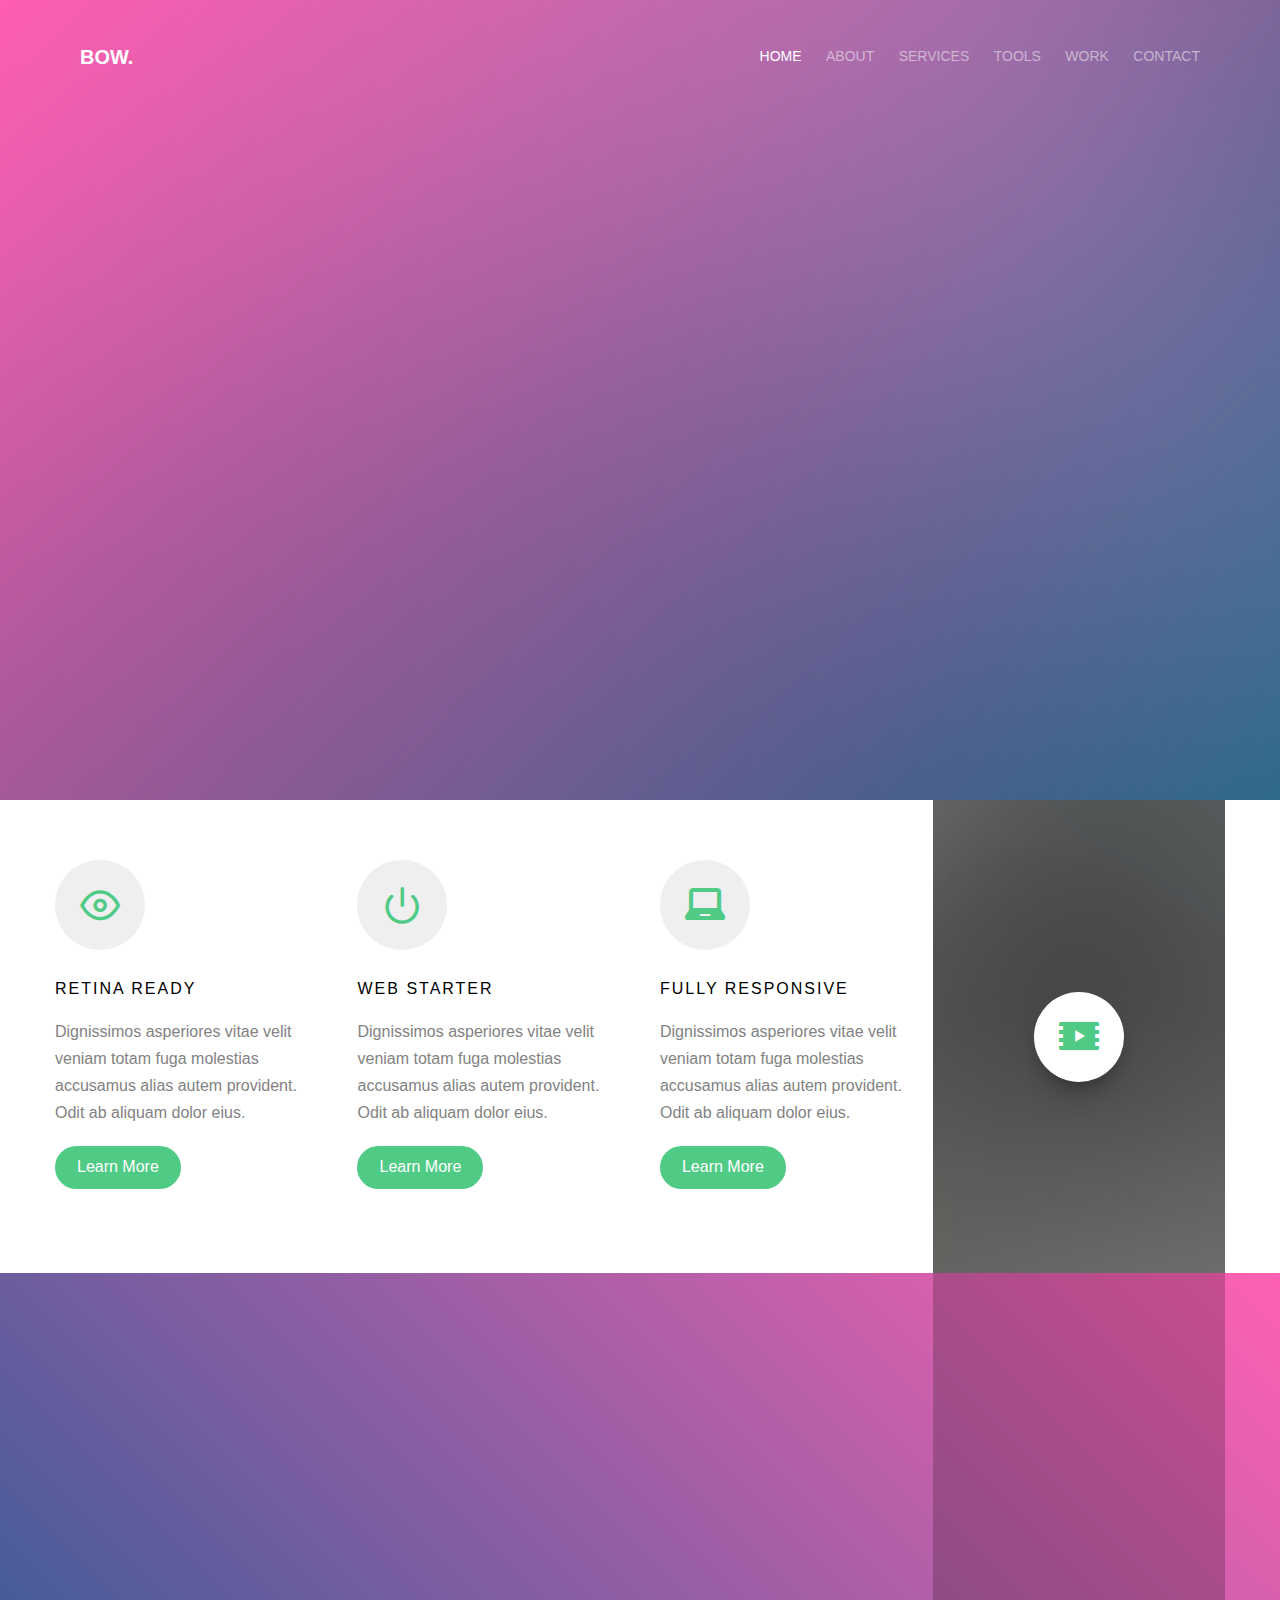
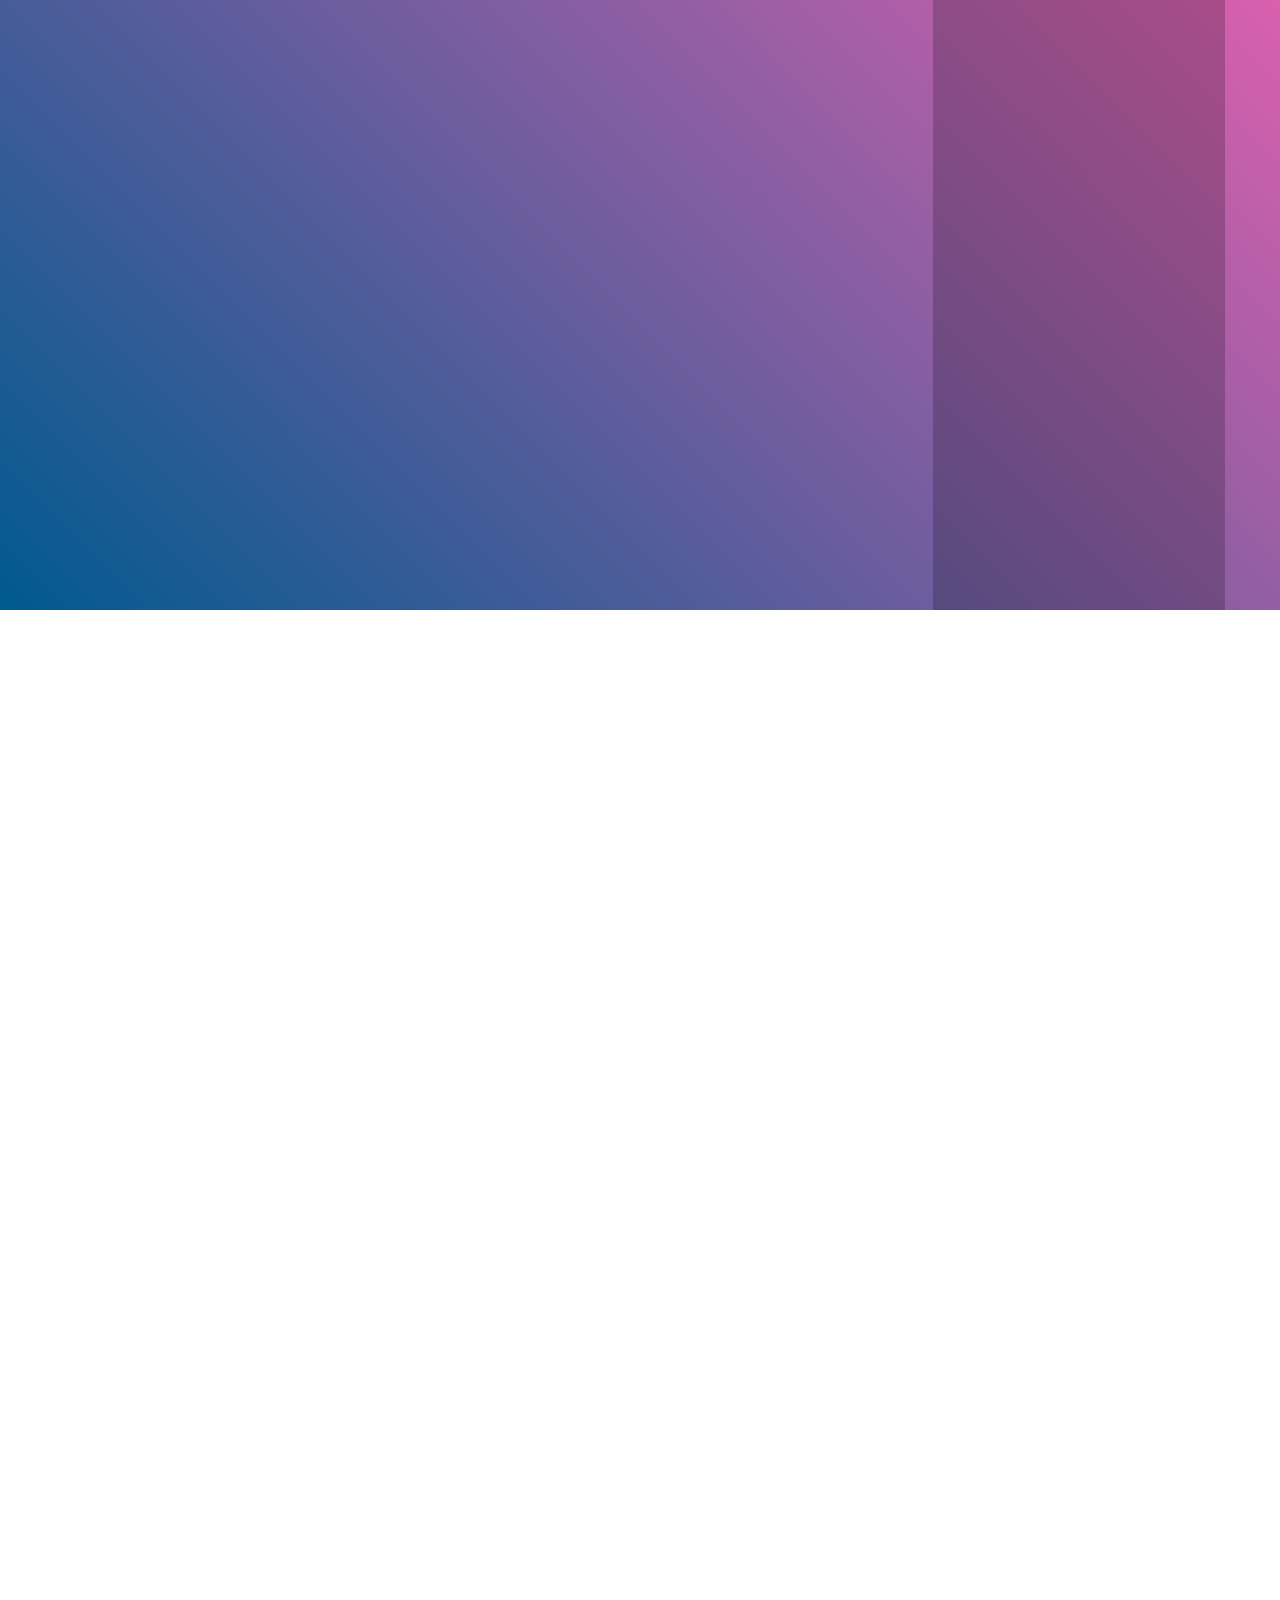
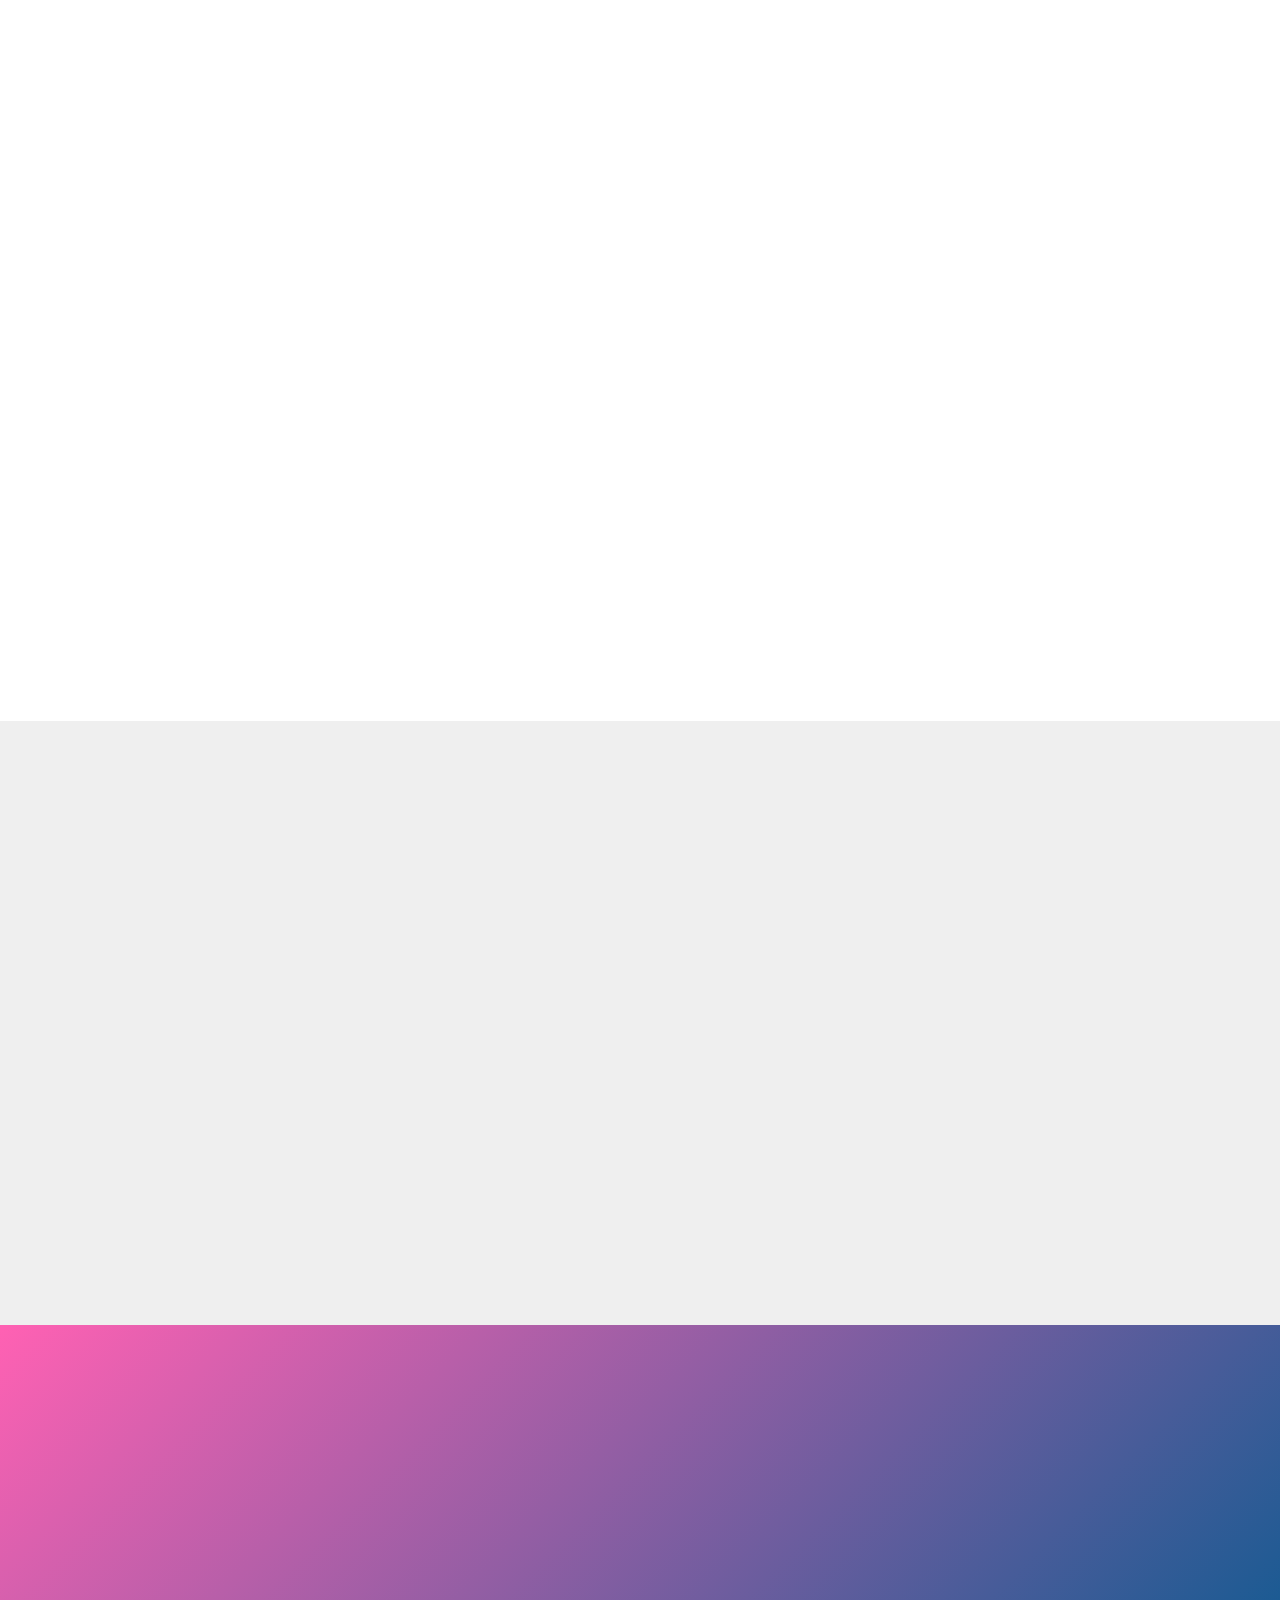
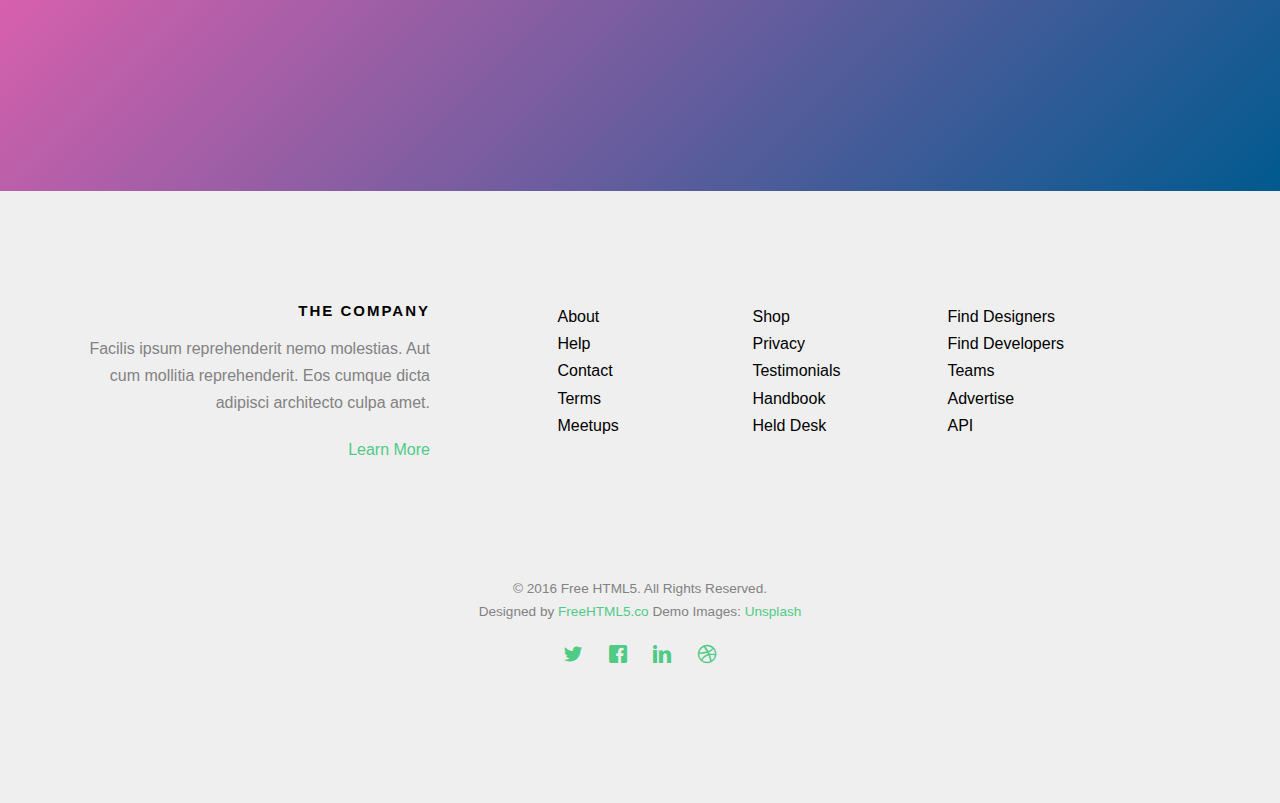
==== index.html @ a9058832 "added files" ====
<!DOCTYPE HTML>
<html>
	<head>
	<meta charset="utf-8">
	<meta http-equiv="X-UA-Compatible" content="IE=edge">
	<title>Bow &mdash; Free Website Template, Free HTML5 Template by FreeHTML5.co</title>
	<meta name="viewport" content="width=device-width, initial-scale=1">
	<meta name="description" content="Free HTML5 Website Template by FreeHTML5.co" />
	<meta name="keywords" content="free website templates, free html5, free template, free bootstrap, free website template, html5, css3, mobile first, responsive" />
	<meta name="author" content="FreeHTML5.co" />

	
  <!-- 
	//////////////////////////////////////////////////////

	FREE HTML5 TEMPLATE 
	DESIGNED & DEVELOPED by FreeHTML5.co
		
	Website: 		http://freehtml5.co/
	Email: 			info@freehtml5.co
	Twitter: 		http://twitter.com/fh5co
	Facebook: 		https://www.facebook.com/fh5co

	//////////////////////////////////////////////////////
	 -->

  	<!-- Facebook and Twitter integration -->
	<meta property="og:title" content=""/>
	<meta property="og:image" content=""/>
	<meta property="og:url" content=""/>
	<meta property="og:site_name" content=""/>
	<meta property="og:description" content=""/>
	<meta name="twitter:title" content="" />
	<meta name="twitter:image" content="" />
	<meta name="twitter:url" content="" />
	<meta name="twitter:card" content="" />

	<!-- <link href='https://fonts.googleapis.com/css?family=Work+Sans:400,300,600,400italic,700' rel='stylesheet' type='text/css'> -->
	
	<!-- Animate.css -->
	<link rel="stylesheet" href="css/animate.css">
	<!-- Icomoon Icon Fonts-->
	<link rel="stylesheet" href="css/icomoon.css">
	<!-- Bootstrap  -->
	<link rel="stylesheet" href="css/bootstrap.css">

	<!-- Magnific Popup -->
	<link rel="stylesheet" href="css/magnific-popup.css">

	<!-- Theme style  -->
	<link rel="stylesheet" href="css/style.css">

	<!-- Modernizr JS -->
	<script src="js/modernizr-2.6.2.min.js"></script>
	<!-- FOR IE9 below -->
	<!--[if lt IE 9]>
	<script src="js/respond.min.js"></script>
	<![endif]-->

	</head>
	<body>
		
	<div class="fh5co-loader"></div>
	
	<div id="page">
	<nav class="fh5co-nav" role="navigation">
		<div class="container">
			<div class="row">
				<div class="col-xs-2">
					<div id="fh5co-logo"><a href="index.html">Bow.</a></div>
				</div>
				<div class="col-xs-10 text-right menu-1">
					<ul>
						<li class="active"><a href="index.html">Home</a></li>
						<li><a href="about.html">About</a></li>
						<li class="has-dropdown">
							<a href="services.html">Services</a>
							<ul class="dropdown">
								<li><a href="#">Web Design</a></li>
								<li><a href="#">eCommerce</a></li>
								<li><a href="#">Branding</a></li>
								<li><a href="#">API</a></li>
							</ul>
						</li>
						<li class="has-dropdown">
							<a href="#">Tools</a>
							<ul class="dropdown">
								<li><a href="#">HTML5</a></li>
								<li><a href="#">CSS3</a></li>
								<li><a href="#">Sass</a></li>
								<li><a href="#">jQuery</a></li>
							</ul>
						</li>
						<li><a href="work.html">Work</a></li>
						<li><a href="contact.html">Contact</a></li>
					</ul>
				</div>
			</div>
			
		</div>
	</nav>

	<header id="fh5co-header" class="fh5co-cover" role="banner" style="background-image:url(images/img_bg_1.jpg);">
		<div class="overlay"></div>
		<div class="container">
			<div class="row">
				<div class="col-md-10 col-md-offset-1 text-center">
					<div class="display-t">
						<div class="display-tc animate-box" data-animate-effect="fadeIn">
							<h1>We are Creative Studio</h1>
							<h2>Free html5 templates Made by <a href="http://freehtml5.co/" target="_blank">freehtml5.co</a></h2>
							<p><a href="#" class="btn btn-default">View Our Work</a></p>
						</div>
					</div>
				</div>
			</div>
		</div>
	</header>
	
	<div class="container">
		<div class="row">
			<div id="fh5co-section">
				<div class="col-nineth">
					<div class="row">
						<div class="col-third">
							<div class="col-md-12">
								<span class="icon">
									<i class="icon-eye"></i>
								</span>
								<div class="desc">
									<h3>Retina Ready</h3>
									<p>Dignissimos asperiores vitae velit veniam totam fuga molestias accusamus alias autem provident. Odit ab aliquam dolor eius.</p>
									<p><a href="#" class="btn btn-primary">Learn More</a></p>
								</div>
							</div>
						</div>
						<div class="col-third">
							<div class="col-md-12">
								<span class="icon">
									<i class="icon-power"></i>
								</span>
								<div class="desc">
									<h3>Web Starter</h3>
									<p>Dignissimos asperiores vitae velit veniam totam fuga molestias accusamus alias autem provident. Odit ab aliquam dolor eius.</p>
									<p><a href="#" class="btn btn-primary">Learn More</a></p>
								</div>
							</div>
						</div>
						<div class="col-third">
							<div class="col-md-12">
								<span class="icon">
									<i class="icon-laptop"></i>
								</span>
								<div class="desc">
									<h3>Fully Responsive</h3>
									<p>Dignissimos asperiores vitae velit veniam totam fuga molestias accusamus alias autem provident. Odit ab aliquam dolor eius.</p>
									<p><a href="#" class="btn btn-primary">Learn More</a></p>
								</div>
							</div>
						</div>
					</div>
				</div>
				<div class="col-forth fh5co-video fh5co-bg" style="background-image: url(images/image_1.jpg)">
					<a href="https://vimeo.com/channels/staffpicks/93951774" class="popup-vimeo"><i class="icon-video2"></i></a>
						<div class="overlay"></div>
				</div>
			</div>
		</div>
	</div>
	
	<div class="fh5co-bg-section">
		<div class="container">
			<div class="row">
				<div id="fh5co-features-2">
					<div class="col-feature-9">
						<div class="row">
							<div class="col-md-12 fh5co-heading animate-box">
								<h2>Core Features</h2>
								<p>Dignissimos asperiores vitae velit veniam totam fuga molestias accusamus alias autem provident. Odit ab aliquam dolor eius.</p>
							</div>
						</div>
						<div class="row">
							<div class="col-md-7 col-sm-7 col-md-pull-2 col-sm-pull-2 animate-box" data-animate-effect="fadeInRight">
								<div class="feature-image">
									<img src="images/work_1.png" alt="work">
								</div>
							</div>
							<div class="col-md-5 col-sm-5">
								<div class="feature-left animate-box" data-animate-effect="fadeInLeft">
									<span class="icon">
										<i class="icon-check"></i>
									</span>
									<div class="feature-copy">
										<h3>Retina Ready</h3>
										<p>Facilis ipsum reprehenderit nemo molestias. Aut cum mollitia reprehenderit.</p>
									</div>
								</div>

								<div class="feature-left animate-box" data-animate-effect="fadeInLeft">
									<span class="icon">
										<i class="icon-check"></i>
									</span>
									<div class="feature-copy">
										<h3>Fully Responsive</h3>
										<p>Facilis ipsum reprehenderit nemo molestias. Aut cum mollitia reprehenderit.</p>
									</div>
								</div>

								<div class="feature-left animate-box" data-animate-effect="fadeInLeft">
									<span class="icon">
										<i class="icon-check"></i>
									</span>
									<div class="feature-copy">
										<h3>Ready To Use</h3>
										<p>Facilis ipsum reprehenderit nemo molestias. Aut cum mollitia reprehenderit.</p>
									</div>
								</div>
							</div>
						</div>
					</div>

					<div class="col-feature-3">
						<div id="fh5co-counter" class="fh5co-bg fh5co-counter">
							<div class="row">
								<div class="display-t">
									<div class="display-tc">
										<div class="col-md-12 animate-box">
											<div class="feature-center">
												<span class="counter js-counter" data-from="0" data-to="2200" data-speed="5000" data-refresh-interval="50">1</span>
												<span class="counter-label">Creativity Fuel</span>

											</div>
										</div>
										<div class="col-md-12 animate-box">
											<div class="feature-center">
												<span class="counter js-counter" data-from="0" data-to="97" data-speed="5000" data-refresh-interval="50">1</span>
												<span class="counter-label">Happy Clients</span>
											</div>
										</div>
										<div class="col-md-12 animate-box">
											<div class="feature-center">
												<span class="counter js-counter" data-from="0" data-to="402" data-speed="5000" data-refresh-interval="50">1</span>
												<span class="counter-label">Projects Done</span>
											</div>
										</div>
										<div class="col-md-12 animate-box">
											<div class="feature-center">
												<span class="counter js-counter" data-from="0" data-to="4523" data-speed="5000" data-refresh-interval="50">1</span>
												<span class="counter-label">Hours Spent</span>

											</div>
										</div>
									</div>
								</div>
							</div>
						</div>
					</div>
				</div>
			</div>
		</div>
	</div>
	
	<div id="fh5co-portfolio">
		<div class="container">
			<div class="row animate-box">
				<div class="col-md-8 col-md-offset-2 text-center fh5co-heading">
					<h2>Finished Project</h2>
					<p>Dignissimos asperiores vitae velit veniam totam fuga molestias accusamus alias autem provident. Odit ab aliquam dolor eius.</p>
				</div>
			</div>
			<div class="row">
				<div class="project">
					<div class="col-md-8 col-md-push-5 animate-box" data-animate-effect="fadeInLeft">
						<img class="img-responsive" src="images/work_1.png" alt="work">
					</div>
					<div class="col-md-4 col-md-pull-8 animate-box" data-animate-effect="fadeInRight">
						<div class="mt">
							<h3>Real Project For Real Solutions</h3>
							<p>Far far away, behind the word mountains, far from the countries Vokalia and Consonantia, there live the blind texts. Separated they live in Bookmarksgrove right at the coast of the Semantics, a large language ocean. </p>
							<ul class="list-nav">
								<li><i class="icon-check"></i>Far far away, behind the word</li>
								<li><i class="icon-check"></i>There live the blind texts</li>
								<li><i class="icon-check"></i>Separated they live in bookmarksgrove</li>
								<li><i class="icon-check"></i>Semantics a large language ocean</li>
								<li><i class="icon-check"></i>A small river named Duden</li>
							</ul>
						</div>
					</div>
				</div>
				<div class="project">
					<div class="col-md-8 col-md-pull-1 animate-box" data-animate-effect="fadeInLeft">
						<img class="img-responsive" src="images/work_1.png" alt="work">
					</div>
					<div class="col-md-4 animate-box" data-animate-effect="fadeInRight">
						<div class="mt">
							<div>
								<h4><i class="icon-user"></i>Real Project For Real Solutions</h4>
								<p>Far far away, behind the word mountains, far from the countries Vokalia and Consonantia, there live the blind texts. </p>
							</div>
							<div>
								<h4><i class="icon-video2"></i>Real Project For Real Solutions</h4>
								<p>Far far away, behind the word mountains, far from the countries Vokalia and Consonantia, there live the blind texts. </p>
							</div>
							<div>
								<h4><i class="icon-shield"></i>Real Project For Real Solutions</h4>
								<p>Far far away, behind the word mountains, far from the countries Vokalia and Consonantia, there live the blind texts. </p>
							</div>
						</div>
					</div>
				</div>	
			</div>
		</div>
	</div>

	<div id="fh5co-testimonial">
		<div class="container">
			<div class="row animate-box">
				<div class="col-md-8 col-md-offset-2 text-center fh5co-heading">
					<h2>Testimonial</h2>
				</div>
			</div>
			<div class="row">
				<div class="col-md-4 animate-box">
					<div class="testimony">
						<blockquote>
							&ldquo;Dignissimos asperiores vitae velit veniam totam fuga molestias accusamus alias autem provident. Odit ab aliquam dolor eius&rdquo;
						</blockquote>
						<p class="author"><cite>John Doe</cite></p>
					</div>
				</div>
				<div class="col-md-4 animate-box">
					<div class="testimony">
						<blockquote>
							&ldquo;Dignissimos asperiores vitae velit veniam totam fuga molestias accusamus alias autem provident. Odit ab aliquam dolor eius&rdquo;
						</blockquote>
						<p class="author"><cite>Rob Smith</cite></p>
					</div>
				</div>
				<div class="col-md-4 animate-box">
					<div class="testimony">
						<blockquote>
							&ldquo;Dignissimos asperiores vitae velit veniam totam fuga molestias accusamus alias autem provident. Odit ab aliquam dolor eius&rdquo;
						</blockquote>
						<p class="author"><cite>Jane Doe</cite></p>
					</div>
				</div>
			</div>
		</div>
	</div>


	<div id="fh5co-started">
		<div class="container">
			<div class="row animate-box">
				<div class="col-md-8 col-md-offset-2 text-center fh5co-heading">
					<h2>Newsletter</h2>
					<p>Dignissimos asperiores vitae velit veniam totam fuga molestias accusamus alias autem provident. Odit ab aliquam dolor eius.</p>
				</div>
			</div>
			<div class="row animate-box">
				<div class="col-md-8 col-md-offset-2">
					<form class="form-inline">
						<div class="col-md-6 col-sm-6">
							<div class="form-group">
								<label for="email" class="sr-only">Email</label>
								<input type="email" class="form-control" id="email" placeholder="Email">
							</div>
						</div>
						<div class="col-md-6 col-sm-6">
							<button type="submit" class="btn btn-default btn-block">Subscribe</button>
						</div>
					</form>
				</div>
			</div>
		</div>
	</div>

	<footer id="fh5co-footer" role="contentinfo">
		<div class="container">
			<div class="row row-pb-md">
				<div class="col-md-4 fh5co-widget">
					<h3>The Company</h3>
					<p>Facilis ipsum reprehenderit nemo molestias. Aut cum mollitia reprehenderit. Eos cumque dicta adipisci architecto culpa amet.</p>
					<p><a href="#">Learn More</a></p>
				</div>
				<div class="col-md-2 col-sm-4 col-xs-6 col-md-push-1">
					<ul class="fh5co-footer-links">
						<li><a href="#">About</a></li>
						<li><a href="#">Help</a></li>
						<li><a href="#">Contact</a></li>
						<li><a href="#">Terms</a></li>
						<li><a href="#">Meetups</a></li>
					</ul>
				</div>

				<div class="col-md-2 col-sm-4 col-xs-6 col-md-push-1">
					<ul class="fh5co-footer-links">
						<li><a href="#">Shop</a></li>
						<li><a href="#">Privacy</a></li>
						<li><a href="#">Testimonials</a></li>
						<li><a href="#">Handbook</a></li>
						<li><a href="#">Held Desk</a></li>
					</ul>
				</div>

				<div class="col-md-2 col-sm-4 col-xs-6 col-md-push-1">
					<ul class="fh5co-footer-links">
						<li><a href="#">Find Designers</a></li>
						<li><a href="#">Find Developers</a></li>
						<li><a href="#">Teams</a></li>
						<li><a href="#">Advertise</a></li>
						<li><a href="#">API</a></li>
					</ul>
				</div>
			</div>

			<div class="row copyright">
				<div class="col-md-12 text-center">
					<p>
						<small class="block">&copy; 2016 Free HTML5. All Rights Reserved.</small> 
						<small class="block">Designed by <a href="http://freehtml5.co/" target="_blank">FreeHTML5.co</a> Demo Images: <a href="http://unsplash.co/" target="_blank">Unsplash</a></small>
					</p>
					<p>
						<ul class="fh5co-social-icons">
							<li><a href="#"><i class="icon-twitter"></i></a></li>
							<li><a href="#"><i class="icon-facebook"></i></a></li>
							<li><a href="#"><i class="icon-linkedin"></i></a></li>
							<li><a href="#"><i class="icon-dribbble"></i></a></li>
						</ul>
					</p>
				</div>
			</div>

		</div>
	</footer>
	</div>

	<div class="gototop js-top">
		<a href="#" class="js-gotop"><i class="icon-arrow-up"></i></a>
	</div>
	
	<!-- jQuery -->
	<script src="js/jquery.min.js"></script>
	<!-- jQuery Easing -->
	<script src="js/jquery.easing.1.3.js"></script>
	<!-- Bootstrap -->
	<script src="js/bootstrap.min.js"></script>
	<!-- Waypoints -->
	<script src="js/jquery.waypoints.min.js"></script>
	<!-- countTo -->
	<script src="js/jquery.countTo.js"></script>
	<!-- Magnific Popup -->
	<script src="js/jquery.magnific-popup.min.js"></script>
	<script src="js/magnific-popup-options.js"></script>
	<!-- Main -->
	<script src="js/main.js"></script>

	</body>
</html>
---- css/icomoon.css ----
@font-face {
  font-family: 'icomoon';
  src:  url('../fonts/icomoon/icomoon.eot?6iuir');
  src:  url('../fonts/icomoon/icomoon.eot?6iuir#iefix') format('embedded-opentype'),
    url('../fonts/icomoon/icomoon.ttf?6iuir') format('truetype'),
    url('../fonts/icomoon/icomoon.woff?6iuir') format('woff'),
    url('../fonts/icomoon/icomoon.svg?6iuir#icomoon') format('svg');
  font-weight: normal;
  font-style: normal;
}

[class^="icon-"], [class*=" icon-"] {
  /* use !important to prevent issues with browser extensions that change fonts */
  font-family: 'icomoon' !important;
  speak: none;
  font-style: normal;
  font-weight: normal;
  font-variant: normal;
  text-transform: none;
  line-height: 1;

  /* Better Font Rendering =========== */
  -webkit-font-smoothing: antialiased;
  -moz-osx-font-smoothing: grayscale;
}

.icon-eye:before {
  content: "\e000";
}
.icon-paper-clip:before {
  content: "\e001";
}
.icon-mail:before {
  content: "\e002";
}
.icon-toggle:before {
  content: "\e003";
}
.icon-layout:before {
  content: "\e004";
}
.icon-link:before {
  content: "\e005";
}
.icon-bell:before {
  content: "\e006";
}
.icon-lock:before {
  content: "\e007";
}
.icon-unlock:before {
  content: "\e008";
}
.icon-ribbon:before {
  content: "\e009";
}
.icon-image:before {
  content: "\e010";
}
.icon-signal:before {
  content: "\e011";
}
.icon-target:before {
  content: "\e012";
}
.icon-clipboard:before {
  content: "\e013";
}
.icon-clock:before {
  content: "\e014";
}
.icon-watch:before {
  content: "\e015";
}
.icon-air-play:before {
  content: "\e016";
}
.icon-camera:before {
  content: "\e017";
}
.icon-video:before {
  content: "\e018";
}
.icon-disc:before {
  content: "\e019";
}
.icon-printer:before {
  content: "\e020";
}
.icon-monitor:before {
  content: "\e021";
}
.icon-server:before {
  content: "\e022";
}
.icon-cog:before {
  content: "\e023";
}
.icon-heart:before {
  content: "\e024";
}
.icon-paragraph:before {
  content: "\e025";
}
.icon-align-justify:before {
  content: "\e026";
}
.icon-align-left:before {
  content: "\e027";
}
.icon-align-center:before {
  content: "\e028";
}
.icon-align-right:before {
  content: "\e029";
}
.icon-book:before {
  content: "\e030";
}
.icon-layers:before {
  content: "\e031";
}
.icon-stack:before {
  content: "\e032";
}
.icon-stack-2:before {
  content: "\e033";
}
.icon-paper:before {
  content: "\e034";
}
.icon-paper-stack:before {
  content: "\e035";
}
.icon-search:before {
  content: "\e036";
}
.icon-zoom-in:before {
  content: "\e037";
}
.icon-zoom-out:before {
  content: "\e038";
}
.icon-reply:before {
  content: "\e039";
}
.icon-circle-plus:before {
  content: "\e040";
}
.icon-circle-minus:before {
  content: "\e041";
}
.icon-circle-check:before {
  content: "\e042";
}
.icon-circle-cross:before {
  content: "\e043";
}
.icon-square-plus:before {
  content: "\e044";
}
.icon-square-minus:before {
  content: "\e045";
}
.icon-square-check:before {
  content: "\e046";
}
.icon-square-cross:before {
  content: "\e047";
}
.icon-microphone:before {
  content: "\e048";
}
.icon-record:before {
  content: "\e049";
}
.icon-skip-back:before {
  content: "\e050";
}
.icon-rewind:before {
  content: "\e051";
}
.icon-play:before {
  content: "\e052";
}
.icon-pause:before {
  content: "\e053";
}
.icon-stop:before {
  content: "\e054";
}
.icon-fast-forward:before {
  content: "\e055";
}
.icon-skip-forward:before {
  content: "\e056";
}
.icon-shuffle:before {
  content: "\e057";
}
.icon-repeat:before {
  content: "\e058";
}
.icon-folder:before {
  content: "\e059";
}
.icon-umbrella:before {
  content: "\e060";
}
.icon-moon:before {
  content: "\e061";
}
.icon-thermometer:before {
  content: "\e062";
}
.icon-drop:before {
  content: "\e063";
}
.icon-sun:before {
  content: "\e064";
}
.icon-cloud:before {
  content: "\e065";
}
.icon-cloud-upload:before {
  content: "\e066";
}
.icon-cloud-download:before {
  content: "\e067";
}
.icon-upload:before {
  content: "\e068";
}
.icon-download:before {
  content: "\e069";
}
.icon-location:before {
  content: "\e070";
}
.icon-location-2:before {
  content: "\e071";
}
.icon-map:before {
  content: "\e072";
}
.icon-battery:before {
  content: "\e073";
}
.icon-head:before {
  content: "\e074";
}
.icon-briefcase:before {
  content: "\e075";
}
.icon-speech-bubble:before {
  content: "\e076";
}
.icon-anchor:before {
  content: "\e077";
}
.icon-globe:before {
  content: "\e078";
}
.icon-box:before {
  content: "\e079";
}
.icon-reload:before {
  content: "\e080";
}
.icon-share:before {
  content: "\e081";
}
.icon-marquee:before {
  content: "\e082";
}
.icon-marquee-plus:before {
  content: "\e083";
}
.icon-marquee-minus:before {
  content: "\e084";
}
.icon-tag:before {
  content: "\e085";
}
.icon-power:before {
  content: "\e086";
}
.icon-command:before {
  content: "\e087";
}
.icon-alt:before {
  content: "\e088";
}
.icon-esc:before {
  content: "\e089";
}
.icon-bar-graph:before {
  content: "\e090";
}
.icon-bar-graph-2:before {
  content: "\e091";
}
.icon-pie-graph:before {
  content: "\e092";
}
.icon-star:before {
  content: "\e093";
}
.icon-arrow-left:before {
  content: "\e094";
}
.icon-arrow-right:before {
  content: "\e095";
}
.icon-arrow-up:before {
  content: "\e096";
}
.icon-arrow-down:before {
  content: "\e097";
}
.icon-volume:before {
  content: "\e098";
}
.icon-mute:before {
  content: "\e099";
}
.icon-content-right:before {
  content: "\e100";
}
.icon-content-left:before {
  content: "\e101";
}
.icon-grid:before {
  content: "\e102";
}
.icon-grid-2:before {
  content: "\e103";
}
.icon-columns:before {
  content: "\e104";
}
.icon-loader:before {
  content: "\e105";
}
.icon-bag:before {
  content: "\e106";
}
.icon-ban:before {
  content: "\e107";
}
.icon-flag:before {
  content: "\e108";
}
.icon-trash:before {
  content: "\e109";
}
.icon-expand:before {
  content: "\e110";
}
.icon-contract:before {
  content: "\e111";
}
.icon-maximize:before {
  content: "\e112";
}
.icon-minimize:before {
  content: "\e113";
}
.icon-plus:before {
  content: "\e114";
}
.icon-minus:before {
  content: "\e115";
}
.icon-check:before {
  content: "\e116";
}
.icon-cross:before {
  content: "\e117";
}
.icon-move:before {
  content: "\e118";
}
.icon-delete:before {
  content: "\e119";
}
.icon-menu:before {
  content: "\e120";
}
.icon-archive:before {
  content: "\e121";
}
.icon-inbox:before {
  content: "\e122";
}
.icon-outbox:before {
  content: "\e123";
}
.icon-file:before {
  content: "\e124";
}
.icon-file-add:before {
  content: "\e125";
}
.icon-file-subtract:before {
  content: "\e126";
}
.icon-help:before {
  content: "\e127";
}
.icon-open:before {
  content: "\e128";
}
.icon-ellipsis:before {
  content: "\e129";
}
.icon-add-to-list:before {
  content: "\e900";
}
.icon-classic-computer:before {
  content: "\e901";
}
.icon-controller-fast-backward:before {
  content: "\e902";
}
.icon-creative-commons-attribution:before {
  content: "\e903";
}
.icon-creative-commons-noderivs:before {
  content: "\e904";
}
.icon-creative-commons-noncommercial-eu:before {
  content: "\e905";
}
.icon-creative-commons-noncommercial-us:before {
  content: "\e906";
}
.icon-creative-commons-public-domain:before {
  content: "\e907";
}
.icon-creative-commons-remix:before {
  content: "\e908";
}
.icon-creative-commons-share:before {
  content: "\e909";
}
.icon-creative-commons-sharealike:before {
  content: "\e90a";
}
.icon-creative-commons:before {
  content: "\e90b";
}
.icon-document-landscape:before {
  content: "\e90c";
}
.icon-remove-user:before {
  content: "\e90d";
}
.icon-warning:before {
  content: "\e90e";
}
.icon-arrow-bold-down:before {
  content: "\e90f";
}
.icon-arrow-bold-left:before {
  content: "\e910";
}
.icon-arrow-bold-right:before {
  content: "\e911";
}
.icon-arrow-bold-up:before {
  content: "\e912";
}
.icon-arrow-down2:before {
  content: "\e913";
}
.icon-arrow-left2:before {
  content: "\e914";
}
.icon-arrow-long-down:before {
  content: "\e915";
}
.icon-arrow-long-left:before {
  content: "\e916";
}
.icon-arrow-long-right:before {
  content: "\e917";
}
.icon-arrow-long-up:before {
  content: "\e918";
}
.icon-arrow-right2:before {
  content: "\e919";
}
.icon-arrow-up2:before {
  content: "\e91a";
}
.icon-arrow-with-circle-down:before {
  content: "\e91b";
}
.icon-arrow-with-circle-left:before {
  content: "\e91c";
}
.icon-arrow-with-circle-right:before {
  content: "\e91d";
}
.icon-arrow-with-circle-up:before {
  content: "\e91e";
}
.icon-bookmark:before {
  content: "\e91f";
}
.icon-bookmarks:before {
  content: "\e920";
}
.icon-chevron-down:before {
  content: "\e921";
}
.icon-chevron-left:before {
  content: "\e922";
}
.icon-chevron-right:before {
  content: "\e923";
}
.icon-chevron-small-down:before {
  content: "\e924";
}
.icon-chevron-small-left:before {
  content: "\e925";
}
.icon-chevron-small-right:before {
  content: "\e926";
}
.icon-chevron-small-up:before {
  content: "\e927";
}
.icon-chevron-thin-down:before {
  content: "\e928";
}
.icon-chevron-thin-left:before {
  content: "\e929";
}
.icon-chevron-thin-right:before {
  content: "\e92a";
}
.icon-chevron-thin-up:before {
  content: "\e92b";
}
.icon-chevron-up:before {
  content: "\e92c";
}
.icon-chevron-with-circle-down:before {
  content: "\e92d";
}
.icon-chevron-with-circle-left:before {
  content: "\e92e";
}
.icon-chevron-with-circle-right:before {
  content: "\e92f";
}
.icon-chevron-with-circle-up:before {
  content: "\e930";
}
.icon-cloud2:before {
  content: "\e931";
}
.icon-controller-fast-forward:before {
  content: "\e932";
}
.icon-controller-jump-to-start:before {
  content: "\e933";
}
.icon-controller-next:before {
  content: "\e934";
}
.icon-controller-paus:before {
  content: "\e935";
}
.icon-controller-play:before {
  content: "\e936";
}
.icon-controller-record:before {
  content: "\e937";
}
.icon-controller-stop:before {
  content: "\e938";
}
.icon-controller-volume:before {
  content: "\e939";
}
.icon-dot-single:before {
  content: "\e93a";
}
.icon-dots-three-horizontal:before {
  content: "\e93b";
}
.icon-dots-three-vertical:before {
  content: "\e93c";
}
.icon-dots-two-horizontal:before {
  content: "\e93d";
}
.icon-dots-two-vertical:before {
  content: "\e93e";
}
.icon-download2:before {
  content: "\e93f";
}
.icon-emoji-flirt:before {
  content: "\e940";
}
.icon-flow-branch:before {
  content: "\e941";
}
.icon-flow-cascade:before {
  content: "\e942";
}
.icon-flow-line:before {
  content: "\e943";
}
.icon-flow-parallel:before {
  content: "\e944";
}
.icon-flow-tree:before {
  content: "\e945";
}
.icon-install:before {
  content: "\e946";
}
.icon-layers2:before {
  content: "\e947";
}
.icon-open-book:before {
  content: "\e948";
}
.icon-resize-100:before {
  content: "\e949";
}
.icon-resize-full-screen:before {
  content: "\e94a";
}
.icon-save:before {
  content: "\e94b";
}
.icon-select-arrows:before {
  content: "\e94c";
}
.icon-sound-mute:before {
  content: "\e94d";
}
.icon-sound:before {
  content: "\e94e";
}
.icon-trash2:before {
  content: "\e94f";
}
.icon-triangle-down:before {
  content: "\e950";
}
.icon-triangle-left:before {
  content: "\e951";
}
.icon-triangle-right:before {
  content: "\e952";
}
.icon-triangle-up:before {
  content: "\e953";
}
.icon-uninstall:before {
  content: "\e954";
}
.icon-upload-to-cloud:before {
  content: "\e955";
}
.icon-upload2:before {
  content: "\e956";
}
.icon-add-user:before {
  content: "\e957";
}
.icon-address:before {
  content: "\e958";
}
.icon-adjust:before {
  content: "\e959";
}
.icon-air:before {
  content: "\e95a";
}
.icon-aircraft-landing:before {
  content: "\e95b";
}
.icon-aircraft-take-off:before {
  content: "\e95c";
}
.icon-aircraft:before {
  content: "\e95d";
}
.icon-align-bottom:before {
  content: "\e95e";
}
.icon-align-horizontal-middle:before {
  content: "\e95f";
}
.icon-align-left2:before {
  content: "\e960";
}
.icon-align-right2:before {
  content: "\e961";
}
.icon-align-top:before {
  content: "\e962";
}
.icon-align-vertical-middle:before {
  content: "\e963";
}
.icon-archive2:before {
  content: "\e964";
}
.icon-area-graph:before {
  content: "\e965";
}
.icon-attachment:before {
  content: "\e966";
}
.icon-awareness-ribbon:before {
  content: "\e967";
}
.icon-back-in-time:before {
  content: "\e968";
}
.icon-back:before {
  content: "\e969";
}
.icon-bar-graph2:before {
  content: "\e96a";
}
.icon-battery2:before {
  content: "\e96b";
}
.icon-beamed-note:before {
  content: "\e96c";
}
.icon-bell2:before {
  content: "\e96d";
}
.icon-blackboard:before {
  content: "\e96e";
}
.icon-block:before {
  content: "\e96f";
}
.icon-book2:before {
  content: "\e970";
}
.icon-bowl:before {
  content: "\e971";
}
.icon-box2:before {
  content: "\e972";
}
.icon-briefcase2:before {
  content: "\e973";
}
.icon-browser:before {
  content: "\e974";
}
.icon-brush:before {
  content: "\e975";
}
.icon-bucket:before {
  content: "\e976";
}
.icon-cake:before {
  content: "\e977";
}
.icon-calculator:before {
  content: "\e978";
}
.icon-calendar:before {
  content: "\e979";
}
.icon-camera2:before {
  content: "\e97a";
}
.icon-ccw:before {
  content: "\e97b";
}
.icon-chat:before {
  content: "\e97c";
}
.icon-check2:before {
  content: "\e97d";
}
.icon-circle-with-cross:before {
  content: "\e97e";
}
.icon-circle-with-minus:before {
  content: "\e97f";
}
.icon-circle-with-plus:before {
  content: "\e980";
}
.icon-circle:before {
  content: "\e981";
}
.icon-circular-graph:before {
  content: "\e982";
}
.icon-clapperboard:before {
  content: "\e983";
}
.icon-clipboard2:before {
  content: "\e984";
}
.icon-clock2:before {
  content: "\e985";
}
.icon-code:before {
  content: "\e986";
}
.icon-cog2:before {
  content: "\e987";
}
.icon-colours:before {
  content: "\e988";
}
.icon-compass:before {
  content: "\e989";
}
.icon-copy:before {
  content: "\e98a";
}
.icon-credit-card:before {
  content: "\e98b";
}
.icon-credit:before {
  content: "\e98c";
}
.icon-cross2:before {
  content: "\e98d";
}
.icon-cup:before {
  content: "\e98e";
}
.icon-cw:before {
  content: "\e98f";
}
.icon-cycle:before {
  content: "\e990";
}
.icon-database:before {
  content: "\e991";
}
.icon-dial-pad:before {
  content: "\e992";
}
.icon-direction:before {
  content: "\e993";
}
.icon-document:before {
  content: "\e994";
}
.icon-documents:before {
  content: "\e995";
}
.icon-drink:before {
  content: "\e996";
}
.icon-drive:before {
  content: "\e997";
}
.icon-drop2:before {
  content: "\e998";
}
.icon-edit:before {
  content: "\e999";
}
.icon-email:before {
  content: "\e99a";
}
.icon-emoji-happy:before {
  content: "\e99b";
}
.icon-emoji-neutral:before {
  content: "\e99c";
}
.icon-emoji-sad:before {
  content: "\e99d";
}
.icon-erase:before {
  content: "\e99e";
}
.icon-eraser:before {
  content: "\e99f";
}
.icon-export:before {
  content: "\e9a0";
}
.icon-eye2:before {
  content: "\e9a1";
}
.icon-feather:before {
  content: "\e9a2";
}
.icon-flag2:before {
  content: "\e9a3";
}
.icon-flash:before {
  content: "\e9a4";
}
.icon-flashlight:before {
  content: "\e9a5";
}
.icon-flat-brush:before {
  content: "\e9a6";
}
.icon-folder-images:before {
  content: "\e9a7";
}
.icon-folder-music:before {
  content: "\e9a8";
}
.icon-folder-video:before {
  content: "\e9a9";
}
.icon-folder2:before {
  content: "\e9aa";
}
.icon-forward:before {
  content: "\e9ab";
}
.icon-funnel:before {
  content: "\e9ac";
}
.icon-game-controller:before {
  content: "\e9ad";
}
.icon-gauge:before {
  content: "\e9ae";
}
.icon-globe2:before {
  content: "\e9af";
}
.icon-graduation-cap:before {
  content: "\e9b0";
}
.icon-grid2:before {
  content: "\e9b1";
}
.icon-hair-cross:before {
  content: "\e9b2";
}
.icon-hand:before {
  content: "\e9b3";
}
.icon-heart-outlined:before {
  content: "\e9b4";
}
.icon-heart2:before {
  content: "\e9b5";
}
.icon-help-with-circle:before {
  content: "\e9b6";
}
.icon-help2:before {
  content: "\e9b7";
}
.icon-home:before {
  content: "\e9b8";
}
.icon-hour-glass:before {
  content: "\e9b9";
}
.icon-image-inverted:before {
  content: "\e9ba";
}
.icon-image2:before {
  content: "\e9bb";
}
.icon-images:before {
  content: "\e9bc";
}
.icon-inbox2:before {
  content: "\e9bd";
}
.icon-infinity:before {
  content: "\e9be";
}
.icon-info-with-circle:before {
  content: "\e9bf";
}
.icon-info:before {
  content: "\e9c0";
}
.icon-key:before {
  content: "\e9c1";
}
.icon-keyboard:before {
  content: "\e9c2";
}
.icon-lab-flask:before {
  content: "\e9c3";
}
.icon-landline:before {
  content: "\e9c4";
}
.icon-language:before {
  content: "\e9c5";
}
.icon-laptop:before {
  content: "\e9c6";
}
.icon-leaf:before {
  content: "\e9c7";
}
.icon-level-down:before {
  content: "\e9c8";
}
.icon-level-up:before {
  content: "\e9c9";
}
.icon-lifebuoy:before {
  content: "\e9ca";
}
.icon-light-bulb:before {
  content: "\e9cb";
}
.icon-light-down:before {
  content: "\e9cc";
}
.icon-light-up:before {
  content: "\e9cd";
}
.icon-line-graph:before {
  content: "\e9ce";
}
.icon-link2:before {
  content: "\e9cf";
}
.icon-list:before {
  content: "\e9d0";
}
.icon-location-pin:before {
  content: "\e9d1";
}
.icon-location2:before {
  content: "\e9d2";
}
.icon-lock-open:before {
  content: "\e9d3";
}
.icon-lock2:before {
  content: "\e9d4";
}
.icon-log-out:before {
  content: "\e9d5";
}
.icon-login:before {
  content: "\e9d6";
}
.icon-loop:before {
  content: "\e9d7";
}
.icon-magnet:before {
  content: "\e9d8";
}
.icon-magnifying-glass:before {
  content: "\e9d9";
}
.icon-mail2:before {
  content: "\e9da";
}
.icon-man:before {
  content: "\e9db";
}
.icon-map2:before {
  content: "\e9dc";
}
.icon-mask:before {
  content: "\e9dd";
}
.icon-medal:before {
  content: "\e9de";
}
.icon-megaphone:before {
  content: "\e9df";
}
.icon-menu2:before {
  content: "\e9e0";
}
.icon-message:before {
  content: "\e9e1";
}
.icon-mic:before {
  content: "\e9e2";
}
.icon-minus2:before {
  content: "\e9e3";
}
.icon-mobile:before {
  content: "\e9e4";
}
.icon-modern-mic:before {
  content: "\e9e5";
}
.icon-moon2:before {
  content: "\e9e6";
}
.icon-mouse:before {
  content: "\e9e7";
}
.icon-music:before {
  content: "\e9e8";
}
.icon-network:before {
  content: "\e9e9";
}
.icon-new-message:before {
  content: "\e9ea";
}
.icon-new:before {
  content: "\e9eb";
}
.icon-news:before {
  content: "\e9ec";
}
.icon-note:before {
  content: "\e9ed";
}
.icon-notification:before {
  content: "\e9ee";
}
.icon-old-mobile:before {
  content: "\e9ef";
}
.icon-old-phone:before {
  content: "\e9f0";
}
.icon-palette:before {
  content: "\e9f1";
}
.icon-paper-plane:before {
  content: "\e9f2";
}
.icon-pencil:before {
  content: "\e9f3";
}
.icon-phone:before {
  content: "\e9f4";
}
.icon-pie-chart:before {
  content: "\e9f5";
}
.icon-pin:before {
  content: "\e9f6";
}
.icon-plus2:before {
  content: "\e9f7";
}
.icon-popup:before {
  content: "\e9f8";
}
.icon-power-plug:before {
  content: "\e9f9";
}
.icon-price-ribbon:before {
  content: "\e9fa";
}
.icon-price-tag:before {
  content: "\e9fb";
}
.icon-print:before {
  content: "\e9fc";
}
.icon-progress-empty:before {
  content: "\e9fd";
}
.icon-progress-full:before {
  content: "\e9fe";
}
.icon-progress-one:before {
  content: "\e9ff";
}
.icon-progress-two:before {
  content: "\ea00";
}
.icon-publish:before {
  content: "\ea01";
}
.icon-quote:before {
  content: "\ea02";
}
.icon-radio:before {
  content: "\ea03";
}
.icon-reply-all:before {
  content: "\ea04";
}
.icon-reply2:before {
  content: "\ea05";
}
.icon-retweet:before {
  content: "\ea06";
}
.icon-rocket:before {
  content: "\ea07";
}
.icon-round-brush:before {
  content: "\ea08";
}
.icon-rss:before {
  content: "\ea09";
}
.icon-ruler:before {
  content: "\ea0a";
}
.icon-scissors:before {
  content: "\ea0b";
}
.icon-share-alternitive:before {
  content: "\ea0c";
}
.icon-share2:before {
  content: "\ea0d";
}
.icon-shareable:before {
  content: "\ea0e";
}
.icon-shield:before {
  content: "\ea0f";
}
.icon-shop:before {
  content: "\ea10";
}
.icon-shopping-bag:before {
  content: "\ea11";
}
.icon-shopping-basket:before {
  content: "\ea12";
}
.icon-shopping-cart:before {
  content: "\ea13";
}
.icon-shuffle2:before {
  content: "\ea14";
}
.icon-signal2:before {
  content: "\ea15";
}
.icon-sound-mix:before {
  content: "\ea16";
}
.icon-sports-club:before {
  content: "\ea17";
}
.icon-spreadsheet:before {
  content: "\ea18";
}
.icon-squared-cross:before {
  content: "\ea19";
}
.icon-squared-minus:before {
  content: "\ea1a";
}
.icon-squared-plus:before {
  content: "\ea1b";
}
.icon-star-outlined:before {
  content: "\ea1c";
}
.icon-star2:before {
  content: "\ea1d";
}
.icon-stopwatch:before {
  content: "\ea1e";
}
.icon-suitcase:before {
  content: "\ea1f";
}
.icon-swap:before {
  content: "\ea20";
}
.icon-sweden:before {
  content: "\ea21";
}
.icon-switch:before {
  content: "\ea22";
}
.icon-tablet:before {
  content: "\ea23";
}
.icon-tag2:before {
  content: "\ea24";
}
.icon-text-document-inverted:before {
  content: "\ea25";
}
.icon-text-document:before {
  content: "\ea26";
}
.icon-text:before {
  content: "\ea27";
}
.icon-thermometer2:before {
  content: "\ea28";
}
.icon-thumbs-down:before {
  content: "\ea29";
}
.icon-thumbs-up:before {
  content: "\ea2a";
}
.icon-thunder-cloud:before {
  content: "\ea2b";
}
.icon-ticket:before {
  content: "\ea2c";
}
.icon-time-slot:before {
  content: "\ea2d";
}
.icon-tools:before {
  content: "\ea2e";
}
.icon-traffic-cone:before {
  content: "\ea2f";
}
.icon-tree:before {
  content: "\ea30";
}
.icon-trophy:before {
  content: "\ea31";
}
.icon-tv:before {
  content: "\ea32";
}
.icon-typing:before {
  content: "\ea33";
}
.icon-unread:before {
  content: "\ea34";
}
.icon-untag:before {
  content: "\ea35";
}
.icon-user:before {
  content: "\ea36";
}
.icon-users:before {
  content: "\ea37";
}
.icon-v-card:before {
  content: "\ea38";
}
.icon-video2:before {
  content: "\ea39";
}
.icon-vinyl:before {
  content: "\ea3a";
}
.icon-voicemail:before {
  content: "\ea3b";
}
.icon-wallet:before {
  content: "\ea3c";
}
.icon-water:before {
  content: "\ea3d";
}
.icon-px-with-circle:before {
  content: "\ea3e";
}
.icon-px:before {
  content: "\ea3f";
}
.icon-basecamp:before {
  content: "\ea40";
}
.icon-behance:before {
  content: "\ea41";
}
.icon-creative-cloud:before {
  content: "\ea42";
}
.icon-dropbox:before {
  content: "\ea43";
}
.icon-evernote:before {
  content: "\ea44";
}
.icon-flattr:before {
  content: "\ea45";
}
.icon-foursquare:before {
  content: "\ea46";
}
.icon-google-drive:before {
  content: "\ea47";
}
.icon-google-hangouts:before {
  content: "\ea48";
}
.icon-grooveshark:before {
  content: "\ea49";
}
.icon-icloud:before {
  content: "\ea4a";
}
.icon-mixi:before {
  content: "\ea4b";
}
.icon-onedrive:before {
  content: "\ea4c";
}
.icon-paypal:before {
  content: "\ea4d";
}
.icon-picasa:before {
  content: "\ea4e";
}
.icon-qq:before {
  content: "\ea4f";
}
.icon-rdio-with-circle:before {
  content: "\ea50";
}
.icon-renren:before {
  content: "\ea51";
}
.icon-scribd:before {
  content: "\ea52";
}
.icon-sina-weibo:before {
  content: "\ea53";
}
.icon-skype-with-circle:before {
  content: "\ea54";
}
.icon-skype:before {
  content: "\ea55";
}
.icon-slideshare:before {
  content: "\ea56";
}
.icon-smashing:before {
  content: "\ea57";
}
.icon-soundcloud:before {
  content: "\ea58";
}
.icon-spotify-with-circle:before {
  content: "\ea59";
}
.icon-spotify:before {
  content: "\ea5a";
}
.icon-swarm:before {
  content: "\ea5b";
}
.icon-vine-with-circle:before {
  content: "\ea5c";
}
.icon-vine:before {
  content: "\ea5d";
}
.icon-vk-alternitive:before {
  content: "\ea5e";
}
.icon-vk-with-circle:before {
  content: "\ea5f";
}
.icon-vk:before {
  content: "\ea60";
}
.icon-xing-with-circle:before {
  content: "\ea61";
}
.icon-xing:before {
  content: "\ea62";
}
.icon-yelp:before {
  content: "\ea63";
}
.icon-dribbble-with-circle:before {
  content: "\ea64";
}
.icon-dribbble:before {
  content: "\ea65";
}
.icon-facebook-with-circle:before {
  content: "\ea66";
}
.icon-facebook:before {
  content: "\ea67";
}
.icon-flickr-with-circle:before {
  content: "\ea68";
}
.icon-flickr:before {
  content: "\ea69";
}
.icon-github-with-circle:before {
  content: "\ea6a";
}
.icon-github:before {
  content: "\ea6b";
}
.icon-google-with-circle:before {
  content: "\ea6c";
}
.icon-google:before {
  content: "\ea6d";
}
.icon-instagram-with-circle:before {
  content: "\ea6e";
}
.icon-instagram:before {
  content: "\ea6f";
}
.icon-lastfm-with-circle:before {
  content: "\ea70";
}
.icon-lastfm:before {
  content: "\ea71";
}
.icon-linkedin-with-circle:before {
  content: "\ea72";
}
.icon-linkedin:before {
  content: "\ea73";
}
.icon-pinterest-with-circle:before {
  content: "\ea74";
}
.icon-pinterest:before {
  content: "\ea75";
}
.icon-rdio:before {
  content: "\ea76";
}
.icon-stumbleupon-with-circle:before {
  content: "\ea77";
}
.icon-stumbleupon:before {
  content: "\ea78";
}
.icon-tumblr-with-circle:before {
  content: "\ea79";
}
.icon-tumblr:before {
  content: "\ea7a";
}
.icon-twitter-with-circle:before {
  content: "\ea7b";
}
.icon-twitter:before {
  content: "\ea7c";
}
.icon-vimeo-with-circle:before {
  content: "\ea7d";
}
.icon-vimeo:before {
  content: "\ea7e";
}
.icon-youtube-with-circle:before {
  content: "\ea7f";
}
.icon-youtube:before {
  content: "\ea80";
}
---- css/style.css ----
@font-face {
  font-family: 'icomoon';
  src: url("../fonts/icomoon/icomoon.eot?srf3rx");
  src: url("../fonts/icomoon/icomoon.eot?srf3rx#iefix") format("embedded-opentype"), url("../fonts/icomoon/icomoon.ttf?srf3rx") format("truetype"), url("../fonts/icomoon/icomoon.woff?srf3rx") format("woff"), url("../fonts/icomoon/icomoon.svg?srf3rx#icomoon") format("svg");
  font-weight: normal;
  font-style: normal;
}
/* =======================================================
*
* 	Template Style 
*
* ======================================================= */
body {
  font-family: "Work Sans", Arial, sans-serif;
  font-weight: 400;
  font-size: 16px;
  line-height: 1.7;
  color: #828282;
  background: #fff;
}

#page {
  position: relative;
  overflow-x: hidden;
  width: 100%;
  height: 100%;
  -webkit-transition: 0.5s;
  -o-transition: 0.5s;
  transition: 0.5s;
}
.offcanvas #page {
  overflow: hidden;
  position: absolute;
}
.offcanvas #page:after {
  -webkit-transition: 2s;
  -o-transition: 2s;
  transition: 2s;
  position: absolute;
  top: 0;
  right: 0;
  bottom: 0;
  left: 0;
  z-index: 101;
  background: rgba(0, 0, 0, 0.7);
  content: "";
}

a {
  color: #50CB86;
  -webkit-transition: 0.5s;
  -o-transition: 0.5s;
  transition: 0.5s;
}
a:hover, a:active, a:focus {
  color: #50CB86;
  outline: none;
  text-decoration: none;
}

p {
  margin-bottom: 20px;
}

h1, h2, h3, h4, h5, h6, figure {
  color: #000;
  font-family: "Work Sans", Arial, sans-serif;
  font-weight: 400;
  margin: 0 0 20px 0;
}

::-webkit-selection {
  color: #fff;
  background: #50CB86;
}

::-moz-selection {
  color: #fff;
  background: #50CB86;
}

::selection {
  color: #fff;
  background: #50CB86;
}

.fh5co-nav {
  position: absolute;
  top: 0;
  margin: 0;
  padding: 0;
  width: 100%;
  padding: 40px 0;
  z-index: 1001;
}
@media screen and (max-width: 768px) {
  .fh5co-nav {
    padding: 20px 0;
  }
}
.fh5co-nav #fh5co-logo {
  font-size: 20px;
  margin: 0;
  padding: 0;
  text-transform: uppercase;
  font-weight: bold;
}
.fh5co-nav a {
  padding: 5px 10px;
  color: #fff;
}
@media screen and (max-width: 768px) {
  .fh5co-nav .menu-1 {
    display: none;
  }
}
.fh5co-nav ul {
  padding: 0;
  margin: 2px 0 0 0;
}
.fh5co-nav ul li {
  padding: 0;
  margin: 0;
  list-style: none;
  display: inline;
}
.fh5co-nav ul li a {
  font-size: 14px;
  padding: 30px 10px;
  text-transform: uppercase;
  color: rgba(255, 255, 255, 0.5);
  -webkit-transition: 0.5s;
  -o-transition: 0.5s;
  transition: 0.5s;
}
.fh5co-nav ul li a:hover, .fh5co-nav ul li a:focus, .fh5co-nav ul li a:active {
  color: white;
}
.fh5co-nav ul li.has-dropdown {
  position: relative;
}
.fh5co-nav ul li.has-dropdown .dropdown {
  width: 130px;
  -webkit-box-shadow: 0px 14px 33px -9px rgba(0, 0, 0, 0.75);
  -moz-box-shadow: 0px 14px 33px -9px rgba(0, 0, 0, 0.75);
  box-shadow: 0px 14px 33px -9px rgba(0, 0, 0, 0.75);
  z-index: 1002;
  visibility: hidden;
  opacity: 0;
  position: absolute;
  top: 40px;
  left: 0;
  text-align: left;
  background: #fff;
  padding: 20px;
  -webkit-border-radius: 4px;
  -moz-border-radius: 4px;
  -ms-border-radius: 4px;
  border-radius: 4px;
  -webkit-transition: 0s;
  -o-transition: 0s;
  transition: 0s;
}
.fh5co-nav ul li.has-dropdown .dropdown:before {
  bottom: 100%;
  left: 40px;
  border: solid transparent;
  content: " ";
  height: 0;
  width: 0;
  position: absolute;
  pointer-events: none;
  border-bottom-color: #fff;
  border-width: 8px;
  margin-left: -8px;
}
.fh5co-nav ul li.has-dropdown .dropdown li {
  display: block;
  margin-bottom: 7px;
}
.fh5co-nav ul li.has-dropdown .dropdown li:last-child {
  margin-bottom: 0;
}
.fh5co-nav ul li.has-dropdown .dropdown li a {
  padding: 2px 0;
  display: block;
  color: #999999;
  line-height: 1.2;
  text-transform: none;
  font-size: 15px;
}
.fh5co-nav ul li.has-dropdown .dropdown li a:hover {
  color: #000;
}
.fh5co-nav ul li.has-dropdown:hover a, .fh5co-nav ul li.has-dropdown:focus a {
  color: #fff;
}
.fh5co-nav ul li.btn-cta a {
  color: #50CB86;
}
.fh5co-nav ul li.btn-cta a span {
  background: #fff;
  padding: 4px 20px;
  display: -moz-inline-stack;
  display: inline-block;
  zoom: 1;
  *display: inline;
  -webkit-transition: 0.3s;
  -o-transition: 0.3s;
  transition: 0.3s;
  -webkit-border-radius: 100px;
  -moz-border-radius: 100px;
  -ms-border-radius: 100px;
  border-radius: 100px;
}
.fh5co-nav ul li.btn-cta a:hover span {
  -webkit-box-shadow: 0px 14px 20px -9px rgba(0, 0, 0, 0.75);
  -moz-box-shadow: 0px 14px 20px -9px rgba(0, 0, 0, 0.75);
  box-shadow: 0px 14px 20px -9px rgba(0, 0, 0, 0.75);
}
.fh5co-nav ul li.active > a {
  color: #fff !important;
}

#fh5co-header,
#fh5co-counter,
.fh5co-bg {
  background-size: cover;
  background-position: top center;
  background-repeat: no-repeat;
  position: relative;
}

.fh5co-bg {
  background-size: cover;
  background-position: center center;
  position: relative;
  width: 100%;
  float: left;
  position: relative;
}

.fh5co-video {
  overflow: hidden;
}
@media screen and (max-width: 992px) {
  .fh5co-video {
    height: 450px;
  }
}
.fh5co-video a {
  z-index: 1001;
  position: absolute;
  top: 50%;
  left: 50%;
  margin-top: -45px;
  margin-left: -45px;
  width: 90px;
  height: 90px;
  display: table;
  text-align: center;
  background: #fff;
  -webkit-box-shadow: 0px 14px 30px -15px rgba(0, 0, 0, 0.75);
  -moz-box-shadow: 0px 14px 30px -15px rgba(0, 0, 0, 0.75);
  box-shadow: 0px 14px 30px -15px rgba(0, 0, 0, 0.75);
  -webkit-border-radius: 50%;
  -moz-border-radius: 50%;
  -ms-border-radius: 50%;
  border-radius: 50%;
}
.fh5co-video a i {
  text-align: center;
  display: table-cell;
  vertical-align: middle;
  font-size: 40px;
}
.fh5co-video .overlay {
  position: absolute;
  top: 0;
  left: 0;
  right: 0;
  bottom: 0;
  background: rgba(0, 0, 0, 0.5);
  -webkit-transition: 0.5s;
  -o-transition: 0.5s;
  transition: 0.5s;
}
.fh5co-video:hover .overlay {
  background: rgba(0, 0, 0, 0.7);
}
.fh5co-video:hover a {
  -webkit-transform: scale(1.2);
  -moz-transform: scale(1.2);
  -ms-transform: scale(1.2);
  -o-transform: scale(1.2);
  transform: scale(1.2);
}

.fh5co-cover {
  height: 800px;
  background-size: cover;
  background-position: top center;
  background-repeat: no-repeat;
  position: relative;
  float: left;
  width: 100%;
}
.fh5co-cover .overlay {
  z-index: 0;
  position: absolute;
  bottom: 0;
  top: 0;
  left: 0;
  right: 0;
  background: #ff5db1;
  background: -moz-linear-gradient(-45deg, #ff5db1 0%, rgba(0, 87, 137, 0.7) 100%);
  background: -webkit-gradient(left top, right bottom, color-stop(0%, #ff5db1), color-stop(100%, rgba(0, 87, 137, 0.7)));
  background: -webkit-linear-gradient(-45deg, #ff5db1 0%, rgba(0, 87, 137, 0.7) 100%);
  background: -o-linear-gradient(-45deg, #ff5db1 0%, rgba(0, 87, 137, 0.7) 100%);
  background: -ms-linear-gradient(-45deg, #ff5db1 0%, rgba(0, 87, 137, 0.7) 100%);
  background: linear-gradient(135deg, #ff5db1 0%, rgba(0, 87, 137, 0.7) 100%);
  filter: progid:DXImageTransform.Microsoft.gradient( startColorstr='#ff5db1', endColorstr='#005789', GradientType=1 );
}
.fh5co-cover > .fh5co-container {
  position: relative;
  z-index: 10;
}
@media screen and (max-width: 768px) {
  .fh5co-cover {
    height: 600px;
  }
}
.fh5co-cover .display-t,
.fh5co-cover .display-tc {
  z-index: 9;
  height: 900px;
  display: table;
  width: 100%;
}
@media screen and (max-width: 768px) {
  .fh5co-cover .display-t,
  .fh5co-cover .display-tc {
    height: 600px;
  }
}
.fh5co-cover.fh5co-cover-sm {
  height: 600px;
}
@media screen and (max-width: 768px) {
  .fh5co-cover.fh5co-cover-sm {
    height: 400px;
  }
}
.fh5co-cover.fh5co-cover-sm .display-t,
.fh5co-cover.fh5co-cover-sm .display-tc {
  height: 600px;
  display: table;
  width: 100%;
}
@media screen and (max-width: 768px) {
  .fh5co-cover.fh5co-cover-sm .display-t,
  .fh5co-cover.fh5co-cover-sm .display-tc {
    height: 400px;
  }
}

#fh5co-counter {
  width: 100%;
}
#fh5co-counter .display-t,
#fh5co-counter .display-tc {
  display: table;
  width: 100%;
}
@media screen and (max-width: 768px) {
  #fh5co-counter {
    height: inherit;
    padding: 0;
  }
  #fh5co-counter .display-t,
  #fh5co-counter .display-tc {
    height: inherit;
  }
}

.about-content {
  margin-bottom: 7em;
}
.about-content .desc {
  background: #fff;
  padding: 20px;
}

.fh5co-staff {
  text-align: center;
  margin-bottom: 30px;
}
.fh5co-staff img {
  width: 100px;
  margin-bottom: 20px;
  -webkit-border-radius: 50%;
  -moz-border-radius: 50%;
  -ms-border-radius: 50%;
  border-radius: 50%;
}
.fh5co-staff h3 {
  font-size: 24px;
  margin-bottom: 5px;
}
.fh5co-staff p {
  margin-bottom: 30px;
}
.fh5co-staff .role {
  color: #bfbfbf;
  margin-bottom: 30px;
  font-weight: normal;
  display: block;
}

.fh5co-social-icons {
  margin: 0;
  padding: 0;
}
.fh5co-social-icons li {
  margin: 0;
  padding: 0;
  list-style: none;
  display: -moz-inline-stack;
  display: inline-block;
  zoom: 1;
  *display: inline;
}
.fh5co-social-icons li a {
  display: -moz-inline-stack;
  display: inline-block;
  zoom: 1;
  *display: inline;
  color: #50CB86;
  padding-left: 10px;
  padding-right: 10px;
}
.fh5co-social-icons li a i {
  font-size: 20px;
}

.fh5co-contact-info ul {
  padding: 0;
  margin: 0;
}
.fh5co-contact-info ul li {
  padding: 0 0 0 40px;
  margin: 0 0 30px 0;
  list-style: none;
  position: relative;
}
.fh5co-contact-info ul li:before {
  color: #50CB86;
  position: absolute;
  left: 0;
  top: .05em;
  font-family: 'icomoon';
  speak: none;
  font-style: normal;
  font-weight: normal;
  font-variant: normal;
  text-transform: none;
  line-height: 1;
  /* Better Font Rendering =========== */
  -webkit-font-smoothing: antialiased;
  -moz-osx-font-smoothing: grayscale;
}
.fh5co-contact-info ul li.address:before {
  font-size: 30px;
  content: "\e9d1";
}
.fh5co-contact-info ul li.phone:before {
  font-size: 23px;
  content: "\e9f4";
}
.fh5co-contact-info ul li.email:before {
  font-size: 23px;
  content: "\e9da";
}
.fh5co-contact-info ul li.url:before {
  font-size: 23px;
  content: "\e9af";
}

form label {
  font-weight: normal !important;
}

#fh5co-header .display-tc,
#fh5co-counter .display-tc,
.fh5co-cover .display-tc {
  display: table-cell !important;
  vertical-align: middle;
}
#fh5co-header .display-tc h1, #fh5co-header .display-tc h2,
#fh5co-counter .display-tc h1,
#fh5co-counter .display-tc h2,
.fh5co-cover .display-tc h1,
.fh5co-cover .display-tc h2 {
  margin: 0;
  padding: 0;
  color: white;
}
#fh5co-header .display-tc h1,
#fh5co-counter .display-tc h1,
.fh5co-cover .display-tc h1 {
  margin-bottom: 0px;
  font-size: 60px;
  line-height: 1.5;
}
@media screen and (max-width: 768px) {
  #fh5co-header .display-tc h1,
  #fh5co-counter .display-tc h1,
  .fh5co-cover .display-tc h1 {
    font-size: 40px;
  }
}
#fh5co-header .display-tc h2,
#fh5co-counter .display-tc h2,
.fh5co-cover .display-tc h2 {
  font-size: 20px;
  line-height: 1.5;
  margin-bottom: 30px;
}
#fh5co-header .display-tc .btn,
#fh5co-counter .display-tc .btn,
.fh5co-cover .display-tc .btn {
  padding: 15px 30px;
  background: #50CB86 !important;
  color: #fff;
  border: none !important;
  font-size: 18px;
  text-transform: uppercase;
}
#fh5co-header .display-tc .btn:hover,
#fh5co-counter .display-tc .btn:hover,
.fh5co-cover .display-tc .btn:hover {
  background: #50CB86 !important;
  -webkit-box-shadow: 0px 14px 30px -15px rgba(0, 0, 0, 0.75) !important;
  -moz-box-shadow: 0px 14px 30px -15px rgba(0, 0, 0, 0.75) !important;
  box-shadow: 0px 14px 30px -15px rgba(0, 0, 0, 0.75) !important;
}

#fh5co-counter {
  text-align: center;
}
#fh5co-counter .counter {
  font-size: 50px;
  margin-bottom: 10px;
  color: #fff;
  font-weight: 100;
  display: block;
}
#fh5co-counter .counter-label {
  margin-bottom: 0;
  text-transform: uppercase;
  color: rgba(255, 255, 255, 0.5);
  letter-spacing: .1em;
}
@media screen and (max-width: 992px) {
  #fh5co-counter .counter-label {
    font-size: 13px;
  }
}
#fh5co-counter .feature-center {
  margin-bottom: 4em;
}
@media screen and (max-width: 992px) {
  #fh5co-counter .feature-center {
    margin-bottom: 3em;
    width: 25%;
    float: left;
  }
}
@media screen and (max-width: 768px) {
  #fh5co-counter .feature-center {
    width: 100%;
  }
}
#fh5co-counter .icon {
  width: 70px;
  height: 70px;
  text-align: center;
  -webkit-box-shadow: 0px 14px 30px -15px rgba(0, 0, 0, 0.75);
  -moz-box-shadow: 0px 14px 30px -15px rgba(0, 0, 0, 0.75);
  box-shadow: 0px 14px 30px -15px rgba(0, 0, 0, 0.75);
  margin-bottom: 30px;
}
#fh5co-counter .icon i {
  height: 70px;
}
#fh5co-counter .icon i:before {
  display: block;
  text-align: center;
  margin-left: 3px;
}

#fh5co-portfolio,
#fh5co-testimonial,
#fh5co-services-section,
#fh5co-about-section,
#fh5co-started,
#fh5co-footer,
.fh5co-section {
  padding: 7em 0;
  clear: both;
}
@media screen and (max-width: 768px) {
  #fh5co-portfolio,
  #fh5co-testimonial,
  #fh5co-services-section,
  #fh5co-about-section,
  #fh5co-started,
  #fh5co-footer,
  .fh5co-section {
    padding: 3em 0;
  }
}

@media screen and (max-width: 768px) {
  #fh5co-portfolio,
  #fh5co-testimonial,
  #fh5co-footer {
    padding-left: 15px;
    padding-right: 15px;
  }
}

.fh5co-bg-section {
  position: relative;
  background: #005a8f;
  background: -moz-linear-gradient(45deg, #005a8f 0%, #ff61b3 100%);
  background: -webkit-gradient(left bottom, right top, color-stop(0%, #005a8f), color-stop(100%, #ff61b3));
  background: -webkit-linear-gradient(45deg, #005a8f 0%, #ff61b3 100%);
  background: -o-linear-gradient(45deg, #005a8f 0%, #ff61b3 100%);
  background: -ms-linear-gradient(45deg, #005a8f 0%, #ff61b3 100%);
  background: linear-gradient(45deg, #005a8f 0%, #ff61b3 100%);
  filter: progid:DXImageTransform.Microsoft.gradient( startColorstr='#005a8f', endColorstr='#ff61b3', GradientType=1 );
}
.fh5co-bg-section .overlay {
  position: absolute;
  top: 0;
  left: 0;
  right: 0;
  bottom: 0;
  background: rgba(0, 0, 0, 0.5);
  -webkit-transition: 0.5s;
  -o-transition: 0.5s;
  transition: 0.5s;
}

#fh5co-features,
#fh5co-features-2 {
  display: -webkit-box;
  display: -moz-box;
  display: -ms-flexbox;
  display: -webkit-flex;
  display: flex;
  flex-wrap: wrap;
  -webkit-flex-wrap: wrap;
  -moz-flex-wrap: wrap;
  width: 100%;
}

#fh5co-section {
  display: -webkit-box;
  display: -moz-box;
  display: -ms-flexbox;
  display: -webkit-flex;
  display: flex;
  flex-wrap: wrap;
  -webkit-flex-wrap: wrap;
  -moz-flex-wrap: wrap;
  width: 100%;
}

.col-nineth {
  width: 75%;
  float: left;
  padding: 60px 0;
}
@media screen and (max-width: 992px) {
  .col-nineth {
    width: 100%;
    text-align: center;
  }
}
@media screen and (max-width: 768px) {
  .col-nineth {
    padding-left: 30px;
    padding-right: 30px;
  }
}
.col-nineth .col-third {
  width: 33.333%;
  float: left;
}
@media screen and (max-width: 768px) {
  .col-nineth .col-third {
    width: 100%;
    margin-bottom: 30px;
  }
}
.col-nineth .col-third .icon {
  width: 90px;
  height: 90px;
  background: #efefef;
  display: table;
  text-align: center;
  margin-bottom: 30px;
  -webkit-border-radius: 50%;
  -moz-border-radius: 50%;
  -ms-border-radius: 50%;
  border-radius: 50%;
}
@media screen and (max-width: 992px) {
  .col-nineth .col-third .icon {
    margin: 0 auto 30px auto;
  }
}
.col-nineth .col-third .icon i {
  display: table-cell;
  vertical-align: middle;
  height: 90px;
  font-size: 40px;
  line-height: 40px;
  color: #50CB86;
}
.col-nineth .col-third .desc h3 {
  font-size: 16px;
  text-transform: uppercase;
  letter-spacing: 2px;
}

.col-forth {
  width: 25%;
  float: left;
  padding: 40px 0;
  position: relative;
}
@media screen and (max-width: 992px) {
  .col-forth {
    width: 100%;
  }
}

.feature-center {
  text-align: center;
  padding-left: 10px;
  padding-right: 10px;
  float: left;
  width: 100%;
  margin-bottom: 40px;
}
@media screen and (max-width: 768px) {
  .feature-center {
    margin-bottom: 50px;
  }
}
.feature-center .icon {
  width: 90px;
  height: 90px;
  background: #efefef;
  display: table;
  text-align: center;
  margin: 0 auto 30px auto;
  -webkit-border-radius: 50%;
  -moz-border-radius: 50%;
  -ms-border-radius: 50%;
  border-radius: 50%;
}
.feature-center .icon i {
  display: table-cell;
  vertical-align: middle;
  height: 90px;
  font-size: 40px;
  line-height: 40px;
  color: #50CB86;
}
.feature-center p, .feature-center h3 {
  margin-bottom: 30px;
}
.feature-center h3 {
  text-transform: uppercase;
  font-size: 18px;
  color: #5d5d5d;
}

#fh5co-features-2 .fh5co-heading h2 {
  color: #fff;
  font-weight: 300;
}
#fh5co-features-2 .fh5co-heading p {
  color: rgba(255, 255, 255, 0.5);
}

.col-feature-9, .col-feature-3 {
  float: left;
  padding: 6em 0;
}

.col-feature-9 {
  width: 75%;
  padding-right: 40px;
}
@media screen and (max-width: 992px) {
  .col-feature-9 {
    width: 100%;
  }
}
@media screen and (max-width: 768px) {
  .col-feature-9 {
    padding-left: 30px;
    padding-right: 30px;
  }
}

.col-feature-3 {
  width: 25%;
  background: rgba(0, 0, 0, 0.2);
  background-size: cover;
  background-position: center center;
  position: relative;
}
@media screen and (max-width: 992px) {
  .col-feature-3 {
    width: 100%;
  }
}

.feature-image {
  width: 128%;
}
@media screen and (max-width: 768px) {
  .feature-image {
    width: 100%;
    margin-bottom: 30px;
  }
}
.feature-image img {
  width: 100%;
}

.feature-left {
  float: left;
  width: 100%;
  margin-bottom: 30px;
  position: relative;
}
.feature-left:last-child {
  margin-bottom: 0;
}
.feature-left .icon i {
  float: left;
  font-size: 24px;
  color: #fff;
}
.feature-left .feature-copy {
  float: right;
  width: 89%;
}
@media screen and (max-width: 992px) {
  .feature-left .feature-copy {
    width: 89%;
    float: right;
  }
}
.feature-left .feature-copy h3 {
  text-transform: uppercase;
  font-size: 16px;
  color: #fff;
  margin-bottom: 10px;
  letter-spacing: 2px;
  line-height: 28px;
}
.feature-left .feature-copy p {
  color: rgba(255, 255, 255, 0.7);
}

.project {
  width: 100%;
  float: left;
  margin-bottom: 5em;
}
.project:last-child {
  margin-bottom: 0;
}
.project .mt {
  margin-top: 80px;
  margin-bottom: 80px;
}
.project .mt h4 {
  position: relative;
  padding-left: 40px;
  font-size: 20px;
}
.project .mt h4 i {
  position: absolute;
  left: 0;
  top: 0;
  color: #50CB86;
}
.project .mt > div {
  margin-bottom: 40px;
}
.project .mt .list-nav {
  margin: 50px 0 0 0;
  padding: 0;
}
.project .mt .list-nav li {
  list-style: none;
  margin: 0;
  padding: 0;
  font-size: 16px;
  padding-left: 30px;
  margin-bottom: 10px;
  position: relative;
}
.project .mt .list-nav li i {
  position: absolute;
  left: 0;
  top: 0;
  font-size: 18px;
  color: #50CB86;
}

.work-grid {
  background-size: cover;
  background-position: center center;
  position: relative;
  width: 100%;
  height: 350px;
  float: left;
  display: table;
  margin-bottom: 40px;
}
.work-grid .desc {
  position: relative;
  display: table-cell;
  vertical-align: middle;
  width: 100%;
  height: 350px;
  background: rgba(0, 0, 0, 0.5);
  opacity: 0;
  -webkit-transition: 0.2s;
  -o-transition: 0.2s;
  transition: 0.2s;
}
@media screen and (max-width: 768px) {
  .work-grid .desc {
    opacity: 1;
  }
}
.work-grid .desc h3 {
  margin-bottom: 10px;
}
.work-grid .desc h3 a {
  color: #fff;
}
.work-grid .desc h3 a:hover, .work-grid .desc h3 a:focus {
  text-decoration: none;
}
.work-grid .desc .cat {
  font-size: 12px;
  text-transform: uppercase;
  color: rgba(255, 255, 255, 0.6);
  letter-spacing: 2px;
  margin-bottom: 20px;
  display: block;
}
.work-grid .desc p {
  padding: 0;
}
.work-grid .desc p a {
  padding: 0;
  color: #fff;
}
.work-grid .desc p a:hover, .work-grid .desc p a:focus {
  text-decoration: none;
}
.work-grid .desc .download, .work-grid .desc .love {
  line-height: 0;
  font-size: 16px;
}
.work-grid .desc .download a, .work-grid .desc .love a {
  padding: 14px 15px;
  line-height: 0;
  -webkit-border-radius: 50%;
  -moz-border-radius: 50%;
  -ms-border-radius: 50%;
  border-radius: 50%;
  background: #fff;
  -webkit-box-shadow: 0px 14px 30px -15px rgba(0, 0, 0, 0.75);
  -moz-box-shadow: 0px 14px 30px -15px rgba(0, 0, 0, 0.75);
  -moz-ms-shadow: 0px 14px 30px -15px rgba(0, 0, 0, 0.75);
  -moz-o-shadow: 0px 14px 30px -15px rgba(0, 0, 0, 0.75);
  box-shadow: 0px 14px 30px -15px rgba(0, 0, 0, 0.75);
}
.work-grid .desc .download a {
  background: #50CB86;
}
.work-grid .desc .love a {
  background: #E04462;
}
.work-grid:hover .desc {
  opacity: 1;
}

.fh5co-heading {
  margin-bottom: 5em;
}
.fh5co-heading.fh5co-heading-sm {
  margin-bottom: 2em;
}
.fh5co-heading h2 {
  font-size: 36px;
  margin-bottom: 20px;
  line-height: 1.5;
  font-weight: bold;
  color: #000;
}
.fh5co-heading p {
  font-size: 18px;
  line-height: 1.5;
  color: #828282;
}

#fh5co-testimonial {
  background: #efefef;
  float: left;
  width: 100%;
  color: #52565b;
}
#fh5co-testimonial blockquote {
  border-left: none;
  padding: 30px;
  background: #fff;
  -webkit-box-shadow: 1px 2px 2px 0px rgba(0, 0, 0, 0.1);
  -moz-box-shadow: 1px 2px 2px 0px rgba(0, 0, 0, 0.1);
  -ms-box-shadow: 1px 2px 2px 0px rgba(0, 0, 0, 0.1);
  -o-box-shadow: 1px 2px 2px 0px rgba(0, 0, 0, 0.1);
  box-shadow: 1px 2px 2px 0px rgba(0, 0, 0, 0.1);
  position: relative;
}
#fh5co-testimonial blockquote:after {
  content: '';
  position: absolute;
  border-style: solid;
  border-width: 12px 12px 0 12px;
  border-color: #fff transparent;
  display: block;
  width: 0;
  z-index: 1;
  bottom: -12px;
  left: 10%;
}
#fh5co-testimonial .author {
  margin-bottom: 0;
  margin-left: 10px;
}

#fh5co-started {
  background: #ff61b3;
  background: -moz-linear-gradient(-45deg, #ff61b3 0%, #005a8f 100%);
  background: -webkit-gradient(left top, right bottom, color-stop(0%, #ff61b3), color-stop(100%, #005a8f));
  background: -webkit-linear-gradient(-45deg, #ff61b3 0%, #005a8f 100%);
  background: -o-linear-gradient(-45deg, #ff61b3 0%, #005a8f 100%);
  background: -ms-linear-gradient(-45deg, #ff61b3 0%, #005a8f 100%);
  background: linear-gradient(135deg, #ff61b3 0%, #005a8f 100%);
  filter: progid:DXImageTransform.Microsoft.gradient( startColorstr='#ff61b3', endColorstr='#005a8f', GradientType=1 );
}
#fh5co-started .fh5co-heading h2 {
  color: #fff;
  margin-bottom: 20px !important;
}
#fh5co-started .fh5co-heading p {
  color: rgba(255, 255, 255, 0.5);
}
#fh5co-started .form-control {
  background: rgba(255, 255, 255, 0.2);
  border: none !important;
  color: #fff;
  font-size: 16px !important;
  width: 100%;
  -webkit-transition: 0.5s;
  -o-transition: 0.5s;
  transition: 0.5s;
}
#fh5co-started .form-control::-webkit-input-placeholder {
  color: #fff;
}
#fh5co-started .form-control:-moz-placeholder {
  /* Firefox 18- */
  color: #fff;
}
#fh5co-started .form-control::-moz-placeholder {
  /* Firefox 19+ */
  color: #fff;
}
#fh5co-started .form-control:-ms-input-placeholder {
  color: #fff;
}
#fh5co-started .form-control:focus {
  background: rgba(255, 255, 255, 0.3);
}
#fh5co-started .btn {
  height: 54px;
  border: none !important;
  background: #50CB86;
  color: #fff;
  font-size: 16px;
  text-transform: uppercase;
  font-weight: 400;
  padding-left: 50px;
  padding-right: 50px;
}
#fh5co-started .form-inline .form-group {
  width: 100% !important;
  margin-bottom: 10px;
}
#fh5co-started .form-inline .form-group .form-control {
  width: 100%;
}
#fh5co-started .fh5co-heading {
  margin-bottom: 30px;
}
#fh5co-started .fh5co-heading h2 {
  margin-bottom: 0;
}

#fh5co-footer {
  background: #efefef;
}
#fh5co-footer .fh5co-footer-links {
  padding: 0;
  margin: 0;
}
#fh5co-footer .fh5co-footer-links li {
  padding: 0;
  margin: 0;
  list-style: none;
}
#fh5co-footer .fh5co-footer-links li a {
  color: #000;
  text-decoration: none;
}
#fh5co-footer .fh5co-footer-links li a:hover {
  text-decoration: underline;
}
#fh5co-footer .fh5co-widget {
  text-align: right;
  margin-bottom: 30px;
}
@media screen and (max-width: 768px) {
  #fh5co-footer .fh5co-widget {
    text-align: left;
  }
}
#fh5co-footer .fh5co-widget h3 {
  margin-bottom: 15px;
  font-weight: bold;
  font-size: 15px;
  letter-spacing: 2px;
  text-transform: uppercase;
}
#fh5co-footer .copyright .block {
  display: block;
}

#fh5co-offcanvas {
  position: absolute;
  z-index: 1901;
  width: 270px;
  background: black;
  top: 0;
  right: 0;
  top: 0;
  bottom: 0;
  padding: 45px 40px 40px 40px;
  overflow-y: auto;
  -moz-transform: translateX(270px);
  -webkit-transform: translateX(270px);
  -ms-transform: translateX(270px);
  -o-transform: translateX(270px);
  transform: translateX(270px);
  -webkit-transition: 0.5s;
  -o-transition: 0.5s;
  transition: 0.5s;
}
.offcanvas #fh5co-offcanvas {
  -moz-transform: translateX(0px);
  -webkit-transform: translateX(0px);
  -ms-transform: translateX(0px);
  -o-transform: translateX(0px);
  transform: translateX(0px);
}
#fh5co-offcanvas a {
  color: rgba(255, 255, 255, 0.5);
}
#fh5co-offcanvas a:hover {
  color: rgba(255, 255, 255, 0.8);
}
#fh5co-offcanvas ul {
  padding: 0;
  margin: 0;
}
#fh5co-offcanvas ul li {
  padding: 0;
  margin: 0;
  list-style: none;
}
#fh5co-offcanvas ul li > ul {
  padding-left: 20px;
  display: none;
}
#fh5co-offcanvas ul li.offcanvas-has-dropdown > a {
  display: block;
  position: relative;
}
#fh5co-offcanvas ul li.offcanvas-has-dropdown > a:after {
  position: absolute;
  right: 0px;
  font-family: 'icomoon';
  speak: none;
  font-style: normal;
  font-weight: normal;
  font-variant: normal;
  text-transform: none;
  line-height: 1;
  /* Better Font Rendering =========== */
  -webkit-font-smoothing: antialiased;
  -moz-osx-font-smoothing: grayscale;
  content: "\e921";
  font-size: 20px;
  color: rgba(255, 255, 255, 0.2);
  -webkit-transition: 0.5s;
  -o-transition: 0.5s;
  transition: 0.5s;
}
#fh5co-offcanvas ul li.offcanvas-has-dropdown.active a:after {
  -webkit-transform: rotate(-180deg);
  -moz-transform: rotate(-180deg);
  -ms-transform: rotate(-180deg);
  -o-transform: rotate(-180deg);
  transform: rotate(-180deg);
}

.uppercase {
  font-size: 14px;
  color: #000;
  margin-bottom: 10px;
  font-weight: 700;
  text-transform: uppercase;
}

.gototop {
  position: fixed;
  bottom: 20px;
  right: 20px;
  z-index: 999;
  opacity: 0;
  visibility: hidden;
  -webkit-transition: 0.5s;
  -o-transition: 0.5s;
  transition: 0.5s;
}
.gototop.active {
  opacity: 1;
  visibility: visible;
}
.gototop a {
  width: 50px;
  height: 50px;
  display: table;
  background: rgba(0, 0, 0, 0.5);
  color: #fff;
  text-align: center;
  -webkit-border-radius: 4px;
  -moz-border-radius: 4px;
  -ms-border-radius: 4px;
  border-radius: 4px;
}
.gototop a i {
  height: 50px;
  display: table-cell;
  vertical-align: middle;
}
.gototop a:hover, .gototop a:active, .gototop a:focus {
  text-decoration: none;
  outline: none;
}

.fh5co-nav-toggle {
  width: 25px;
  height: 25px;
  cursor: pointer;
  text-decoration: none;
}
.fh5co-nav-toggle.active i::before, .fh5co-nav-toggle.active i::after {
  background: #444;
}
.fh5co-nav-toggle:hover, .fh5co-nav-toggle:focus, .fh5co-nav-toggle:active {
  outline: none;
  border-bottom: none !important;
}
.fh5co-nav-toggle i {
  position: relative;
  display: inline-block;
  width: 25px;
  height: 2px;
  color: #252525;
  font: bold 14px/.4 Helvetica;
  text-transform: uppercase;
  text-indent: -55px;
  background: #252525;
  transition: all .2s ease-out;
}
.fh5co-nav-toggle i::before, .fh5co-nav-toggle i::after {
  content: '';
  width: 25px;
  height: 2px;
  background: #252525;
  position: absolute;
  left: 0;
  transition: all .2s ease-out;
}
.fh5co-nav-toggle.fh5co-nav-white > i {
  color: #fff;
  background: #fff;
}
.fh5co-nav-toggle.fh5co-nav-white > i::before, .fh5co-nav-toggle.fh5co-nav-white > i::after {
  background: #fff;
}

.fh5co-nav-toggle i::before {
  top: -7px;
}

.fh5co-nav-toggle i::after {
  bottom: -7px;
}

.fh5co-nav-toggle:hover i::before {
  top: -10px;
}

.fh5co-nav-toggle:hover i::after {
  bottom: -10px;
}

.fh5co-nav-toggle.active i {
  background: transparent;
}

.fh5co-nav-toggle.active i::before {
  top: 0;
  -webkit-transform: rotateZ(45deg);
  -moz-transform: rotateZ(45deg);
  -ms-transform: rotateZ(45deg);
  -o-transform: rotateZ(45deg);
  transform: rotateZ(45deg);
}

.fh5co-nav-toggle.active i::after {
  bottom: 0;
  -webkit-transform: rotateZ(-45deg);
  -moz-transform: rotateZ(-45deg);
  -ms-transform: rotateZ(-45deg);
  -o-transform: rotateZ(-45deg);
  transform: rotateZ(-45deg);
}

.fh5co-nav-toggle {
  position: absolute;
  right: 0px;
  top: 10px;
  z-index: 21;
  padding: 6px 0 0 0;
  display: block;
  margin: 0 auto;
  display: none;
  height: 44px;
  width: 44px;
  z-index: 2001;
  border-bottom: none !important;
}
@media screen and (max-width: 768px) {
  .fh5co-nav-toggle {
    display: block;
  }
}

.btn {
  margin-right: 4px;
  margin-bottom: 4px;
  font-family: "Work Sans", Arial, sans-serif;
  font-size: 16px;
  font-weight: 400;
  -webkit-border-radius: 30px;
  -moz-border-radius: 30px;
  -ms-border-radius: 30px;
  border-radius: 30px;
  -webkit-transition: 0.5s;
  -o-transition: 0.5s;
  transition: 0.5s;
  padding: 8px 20px;
}
.btn.btn-md {
  padding: 8px 20px !important;
}
.btn.btn-lg {
  padding: 18px 36px !important;
}
.btn:hover, .btn:active, .btn:focus {
  box-shadow: none !important;
  outline: none !important;
}

.btn-primary {
  background: #50CB86;
  color: #fff;
  border: 2px solid #50CB86;
}
.btn-primary:hover, .btn-primary:focus, .btn-primary:active {
  background: #64d194 !important;
  border-color: #64d194 !important;
}
.btn-primary.btn-outline {
  background: transparent;
  color: #50CB86;
  border: 2px solid #50CB86;
}
.btn-primary.btn-outline:hover, .btn-primary.btn-outline:focus, .btn-primary.btn-outline:active {
  background: #50CB86;
  color: #fff;
}

.btn-success {
  background: #5cb85c;
  color: #fff;
  border: 2px solid #5cb85c;
}
.btn-success:hover, .btn-success:focus, .btn-success:active {
  background: #4cae4c !important;
  border-color: #4cae4c !important;
}
.btn-success.btn-outline {
  background: transparent;
  color: #5cb85c;
  border: 2px solid #5cb85c;
}
.btn-success.btn-outline:hover, .btn-success.btn-outline:focus, .btn-success.btn-outline:active {
  background: #5cb85c;
  color: #fff;
}

.btn-info {
  background: #5bc0de;
  color: #fff;
  border: 2px solid #5bc0de;
}
.btn-info:hover, .btn-info:focus, .btn-info:active {
  background: #46b8da !important;
  border-color: #46b8da !important;
}
.btn-info.btn-outline {
  background: transparent;
  color: #5bc0de;
  border: 2px solid #5bc0de;
}
.btn-info.btn-outline:hover, .btn-info.btn-outline:focus, .btn-info.btn-outline:active {
  background: #5bc0de;
  color: #fff;
}

.btn-warning {
  background: #f0ad4e;
  color: #fff;
  border: 2px solid #f0ad4e;
}
.btn-warning:hover, .btn-warning:focus, .btn-warning:active {
  background: #eea236 !important;
  border-color: #eea236 !important;
}
.btn-warning.btn-outline {
  background: transparent;
  color: #f0ad4e;
  border: 2px solid #f0ad4e;
}
.btn-warning.btn-outline:hover, .btn-warning.btn-outline:focus, .btn-warning.btn-outline:active {
  background: #f0ad4e;
  color: #fff;
}

.btn-danger {
  background: #d9534f;
  color: #fff;
  border: 2px solid #d9534f;
}
.btn-danger:hover, .btn-danger:focus, .btn-danger:active {
  background: #d43f3a !important;
  border-color: #d43f3a !important;
}
.btn-danger.btn-outline {
  background: transparent;
  color: #d9534f;
  border: 2px solid #d9534f;
}
.btn-danger.btn-outline:hover, .btn-danger.btn-outline:focus, .btn-danger.btn-outline:active {
  background: #d9534f;
  color: #fff;
}

.btn-outline {
  background: none;
  border: 2px solid gray;
  font-size: 16px;
  -webkit-transition: 0.3s;
  -o-transition: 0.3s;
  transition: 0.3s;
}
.btn-outline:hover, .btn-outline:focus, .btn-outline:active {
  box-shadow: none;
}

.btn.with-arrow {
  position: relative;
  -webkit-transition: 0.3s;
  -o-transition: 0.3s;
  transition: 0.3s;
}
.btn.with-arrow i {
  visibility: hidden;
  opacity: 0;
  position: absolute;
  right: 0px;
  top: 50%;
  margin-top: -8px;
  -webkit-transition: 0.2s;
  -o-transition: 0.2s;
  transition: 0.2s;
}
.btn.with-arrow:hover {
  padding-right: 50px;
}
.btn.with-arrow:hover i {
  color: #fff;
  right: 18px;
  visibility: visible;
  opacity: 1;
}

.form-control {
  box-shadow: none;
  background: transparent;
  border: 2px solid rgba(0, 0, 0, 0.1);
  height: 54px;
  font-size: 18px;
  font-weight: 300;
}
.form-control:active, .form-control:focus {
  outline: none;
  box-shadow: none;
  border-color: #50CB86;
}

.row-pb-md {
  padding-bottom: 4em !important;
}

.row-pb-sm {
  padding-bottom: 2em !important;
}

.fh5co-loader {
  position: fixed;
  left: 0px;
  top: 0px;
  width: 100%;
  height: 100%;
  z-index: 9999;
  background: url(../images/loader.gif) center no-repeat #fff;
}

.js .animate-box {
  opacity: 0;
}

/*# sourceMappingURL=style.css.map */
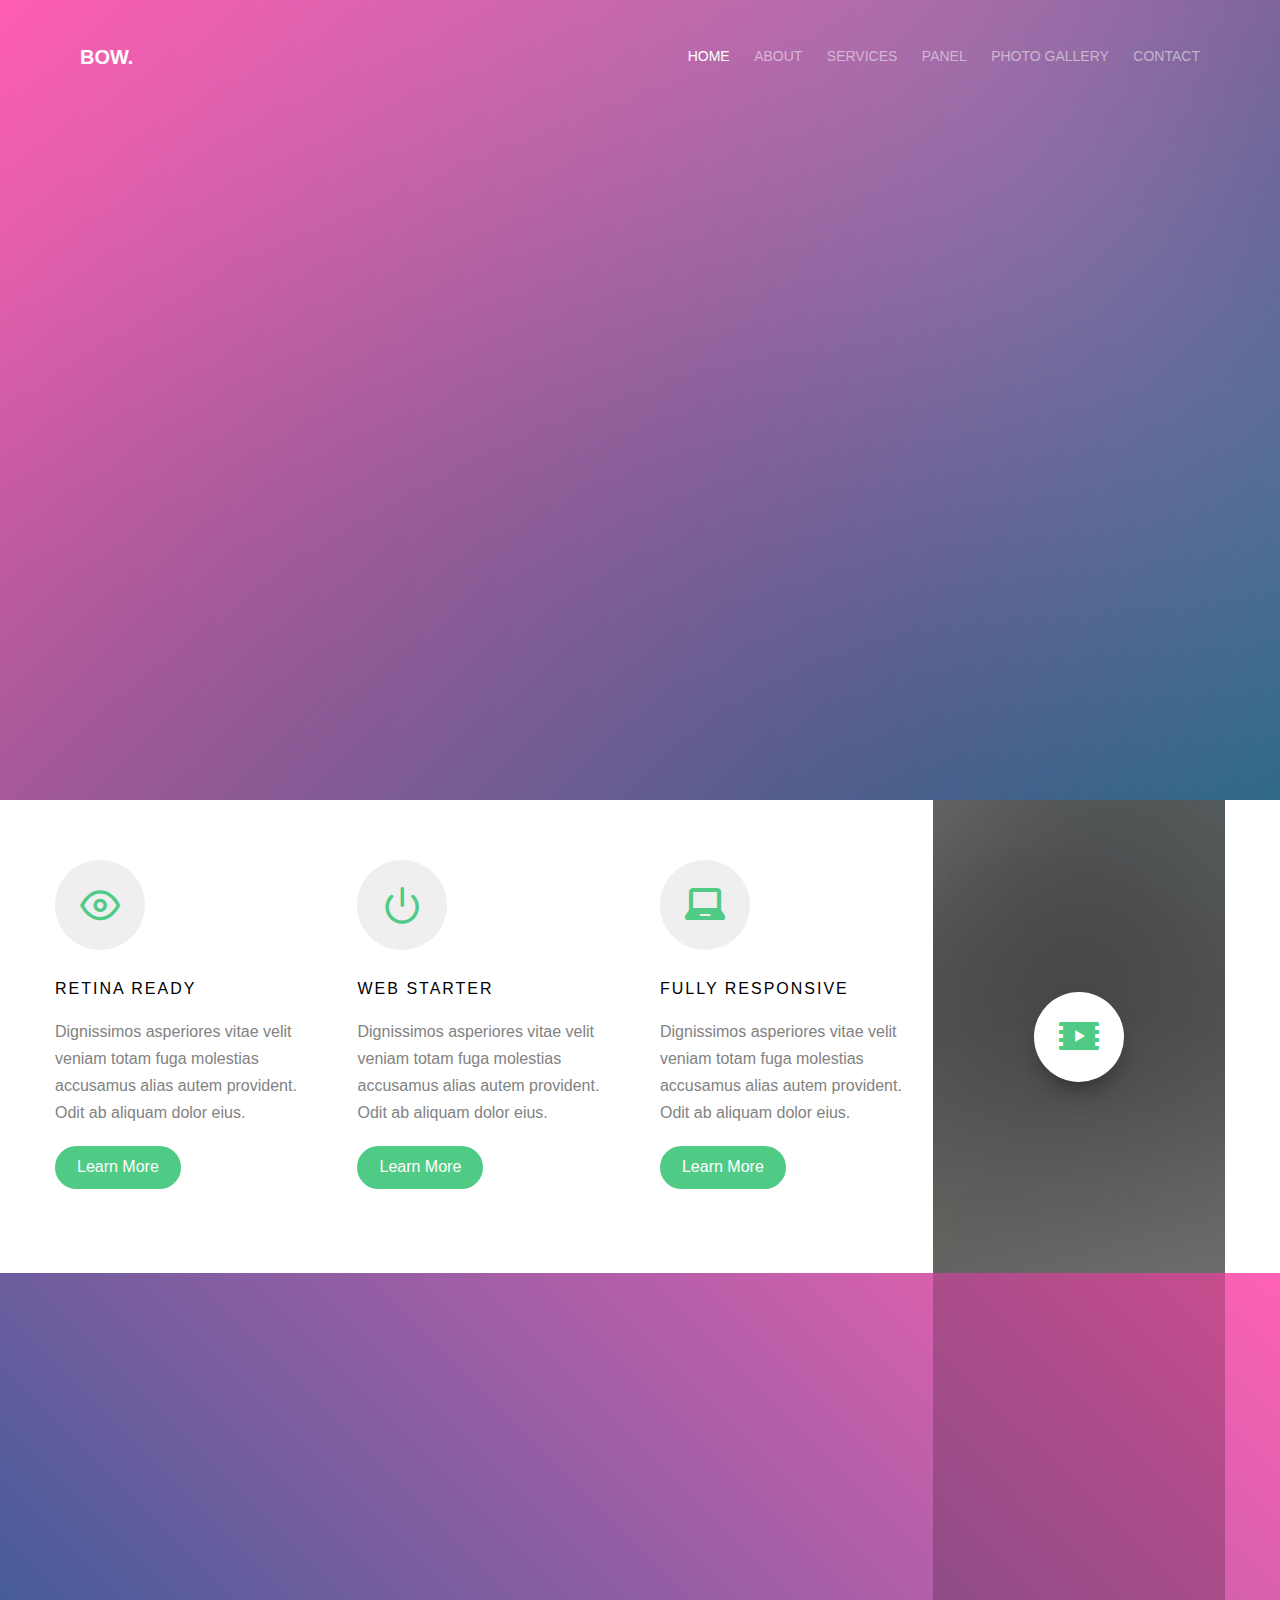
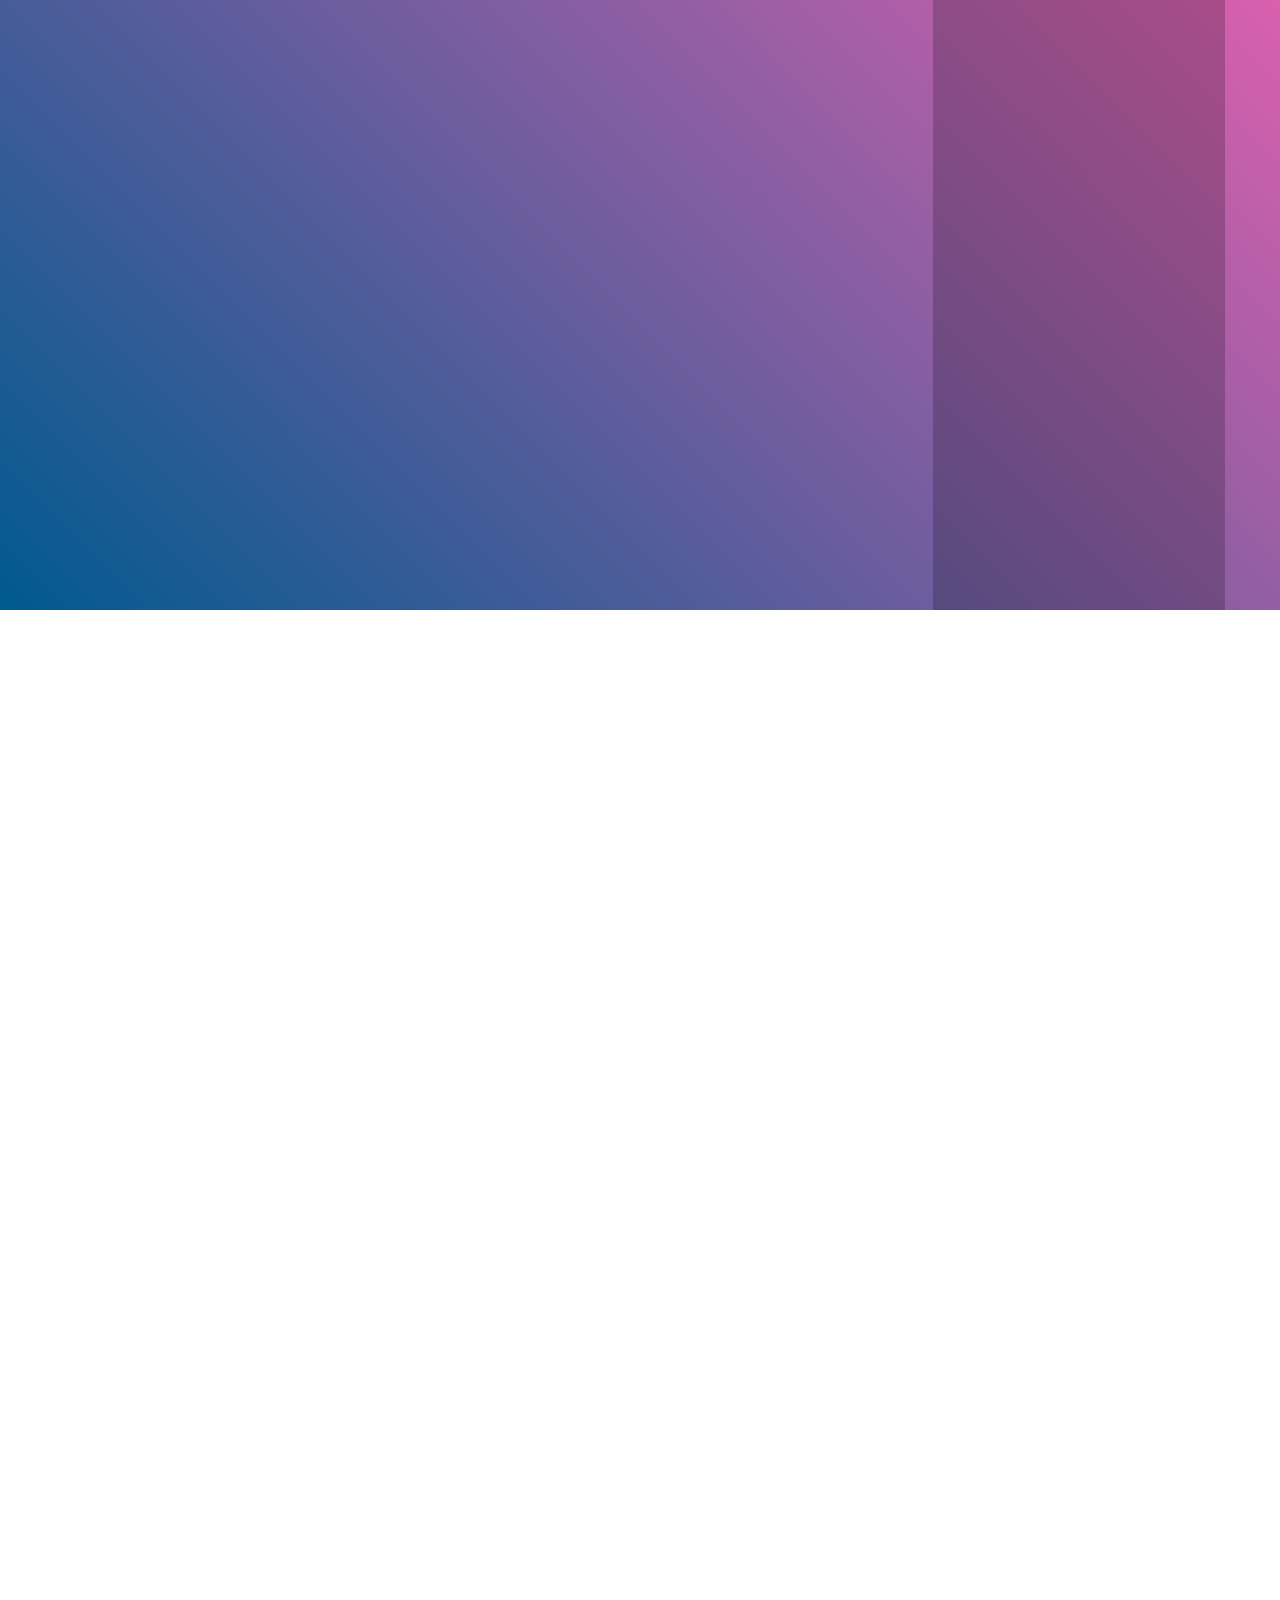
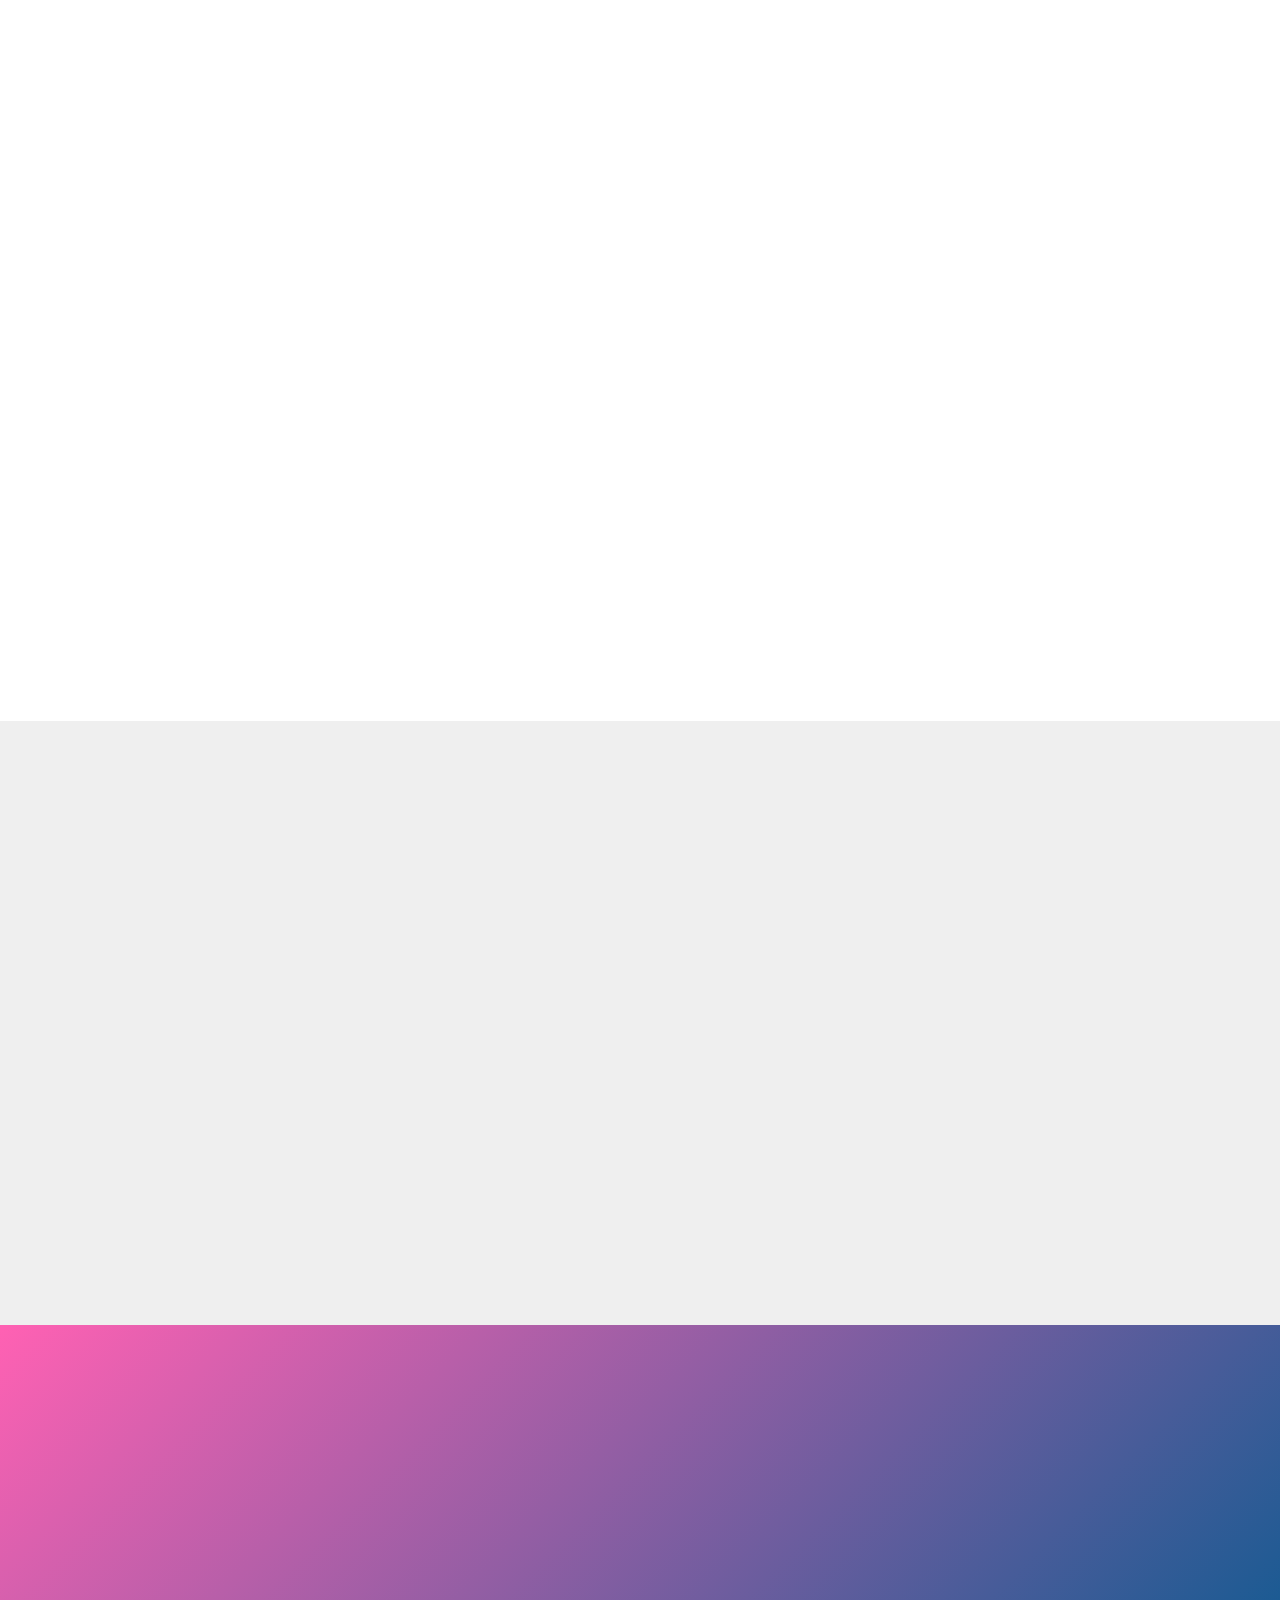
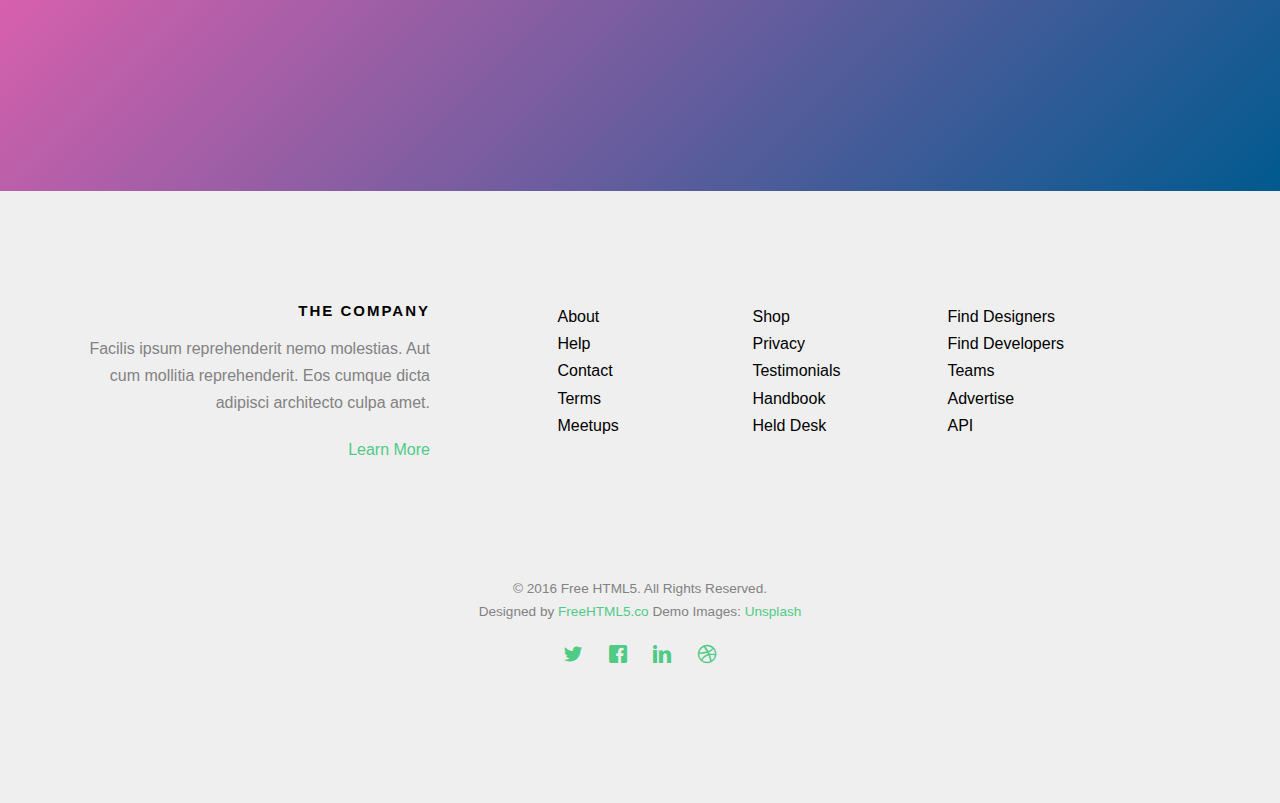
==== commit 4da341c7: "nav bar change" ====
--- a/index.html
+++ b/index.html
@@ -9,13 +9,13 @@
 	<meta name="keywords" content="free website templates, free html5, free template, free bootstrap, free website template, html5, css3, mobile first, responsive" />
 	<meta name="author" content="FreeHTML5.co" />
 
-	
-  <!-- 
+
+  <!--
 	//////////////////////////////////////////////////////
-
-	FREE HTML5 TEMPLATE 
+  raisa potkaaaaa
+	FREE HTML5 TEMPLATE
 	DESIGNED & DEVELOPED by FreeHTML5.co
-		
+
 	Website: 		http://freehtml5.co/
 	Email: 			info@freehtml5.co
 	Twitter: 		http://twitter.com/fh5co
@@ -36,7 +36,7 @@
 	<meta name="twitter:card" content="" />
 
 	<!-- <link href='https://fonts.googleapis.com/css?family=Work+Sans:400,300,600,400italic,700' rel='stylesheet' type='text/css'> -->
-	
+
 	<!-- Animate.css -->
 	<link rel="stylesheet" href="css/animate.css">
 	<!-- Icomoon Icon Fonts-->
@@ -59,9 +59,9 @@
 
 	</head>
 	<body>
-		
+
 	<div class="fh5co-loader"></div>
-	
+
 	<div id="page">
 	<nav class="fh5co-nav" role="navigation">
 		<div class="container">
@@ -83,20 +83,18 @@
 							</ul>
 						</li>
 						<li class="has-dropdown">
-							<a href="#">Tools</a>
+							<a href="#">Panel</a>
 							<ul class="dropdown">
-								<li><a href="#">HTML5</a></li>
-								<li><a href="#">CSS3</a></li>
-								<li><a href="#">Sass</a></li>
-								<li><a href="#">jQuery</a></li>
+								<li><a href="#">Current Executive Board Members</a></li>
+								<li><a href="#">Alumni</a></li>
 							</ul>
 						</li>
-						<li><a href="work.html">Work</a></li>
+						<li><a href="work.html">Photo Gallery</a></li>
 						<li><a href="contact.html">Contact</a></li>
 					</ul>
 				</div>
 			</div>
-			
+
 		</div>
 	</nav>
 
@@ -116,7 +114,7 @@
 			</div>
 		</div>
 	</header>
-	
+
 	<div class="container">
 		<div class="row">
 			<div id="fh5co-section">
@@ -167,7 +165,7 @@
 			</div>
 		</div>
 	</div>
-	
+
 	<div class="fh5co-bg-section">
 		<div class="container">
 			<div class="row">
@@ -259,7 +257,7 @@
 			</div>
 		</div>
 	</div>
-	
+
 	<div id="fh5co-portfolio">
 		<div class="container">
 			<div class="row animate-box">
@@ -307,7 +305,7 @@
 							</div>
 						</div>
 					</div>
-				</div>	
+				</div>
 			</div>
 		</div>
 	</div>
@@ -417,7 +415,7 @@
 			<div class="row copyright">
 				<div class="col-md-12 text-center">
 					<p>
-						<small class="block">&copy; 2016 Free HTML5. All Rights Reserved.</small> 
+						<small class="block">&copy; 2016 Free HTML5. All Rights Reserved.</small>
 						<small class="block">Designed by <a href="http://freehtml5.co/" target="_blank">FreeHTML5.co</a> Demo Images: <a href="http://unsplash.co/" target="_blank">Unsplash</a></small>
 					</p>
 					<p>
@@ -438,7 +436,7 @@
 	<div class="gototop js-top">
 		<a href="#" class="js-gotop"><i class="icon-arrow-up"></i></a>
 	</div>
-	
+
 	<!-- jQuery -->
 	<script src="js/jquery.min.js"></script>
 	<!-- jQuery Easing -->
@@ -457,4 +455,3 @@
 
 	</body>
 </html>
-
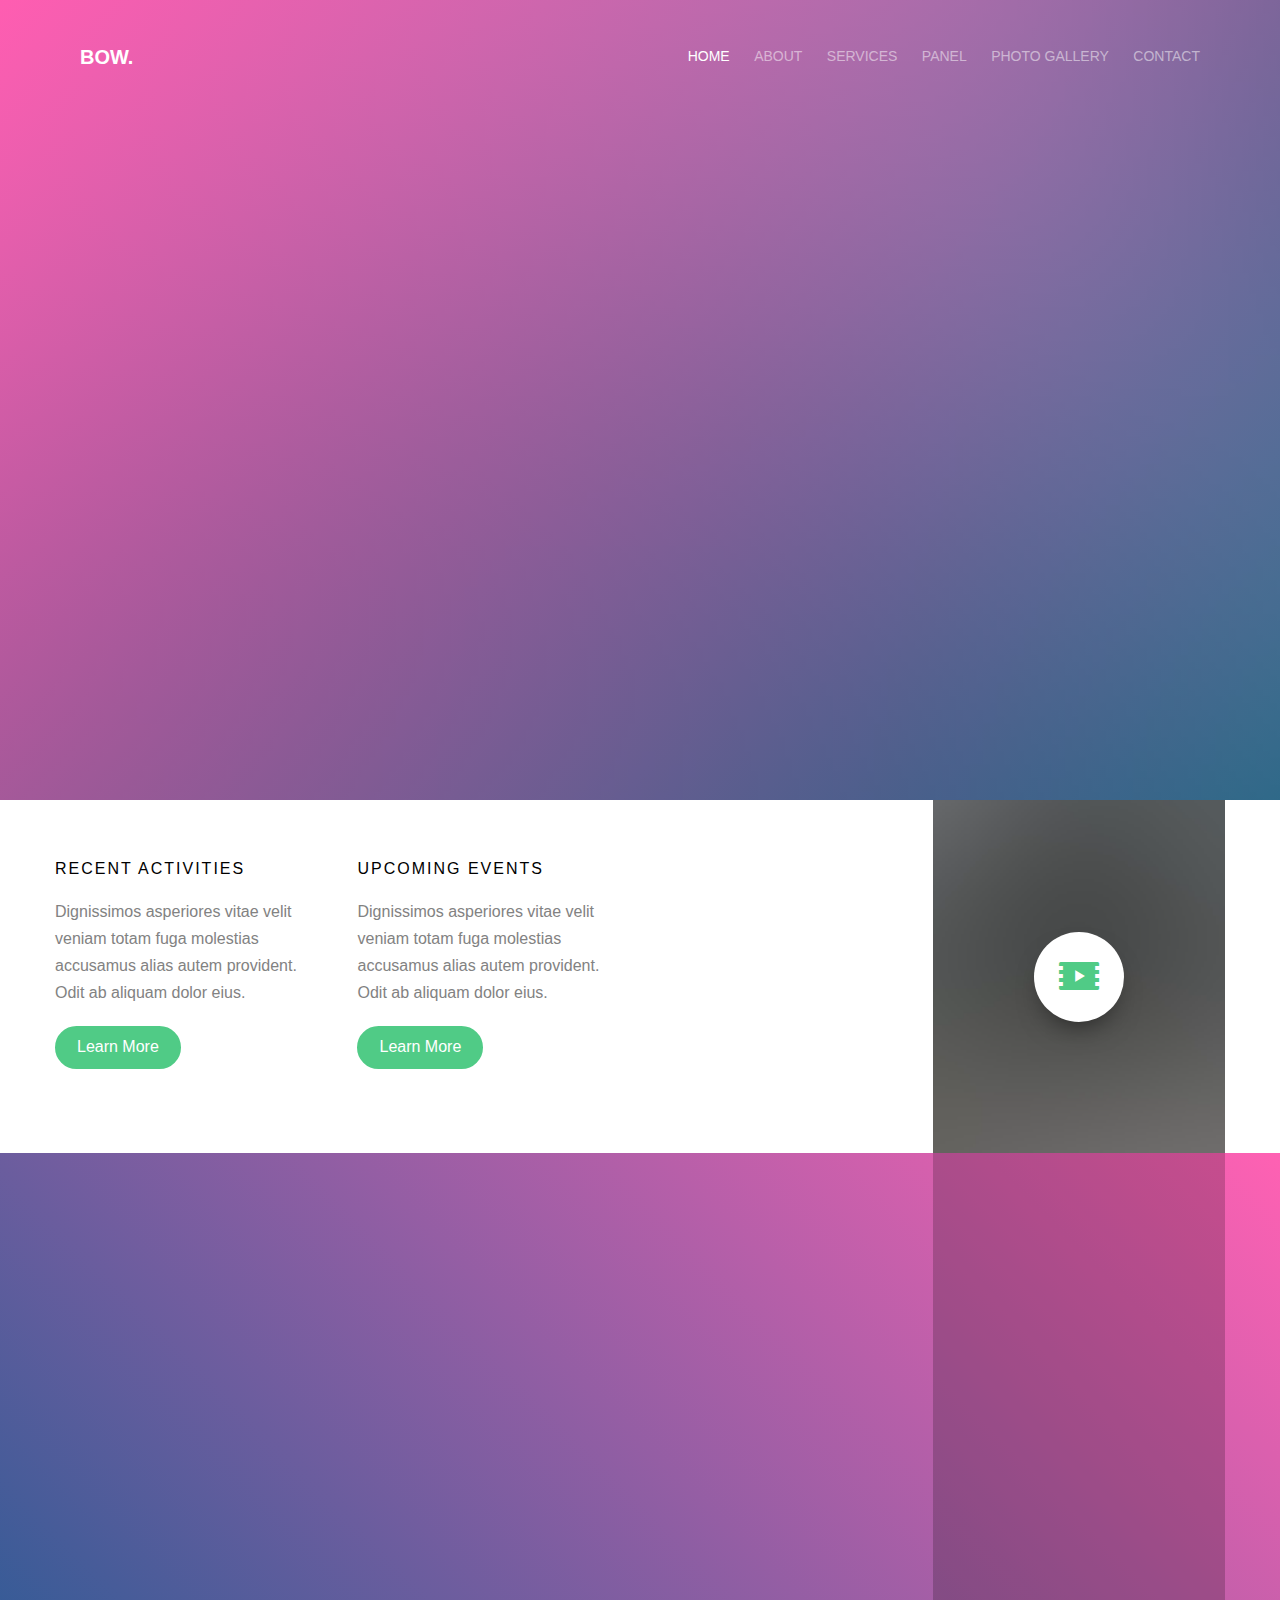
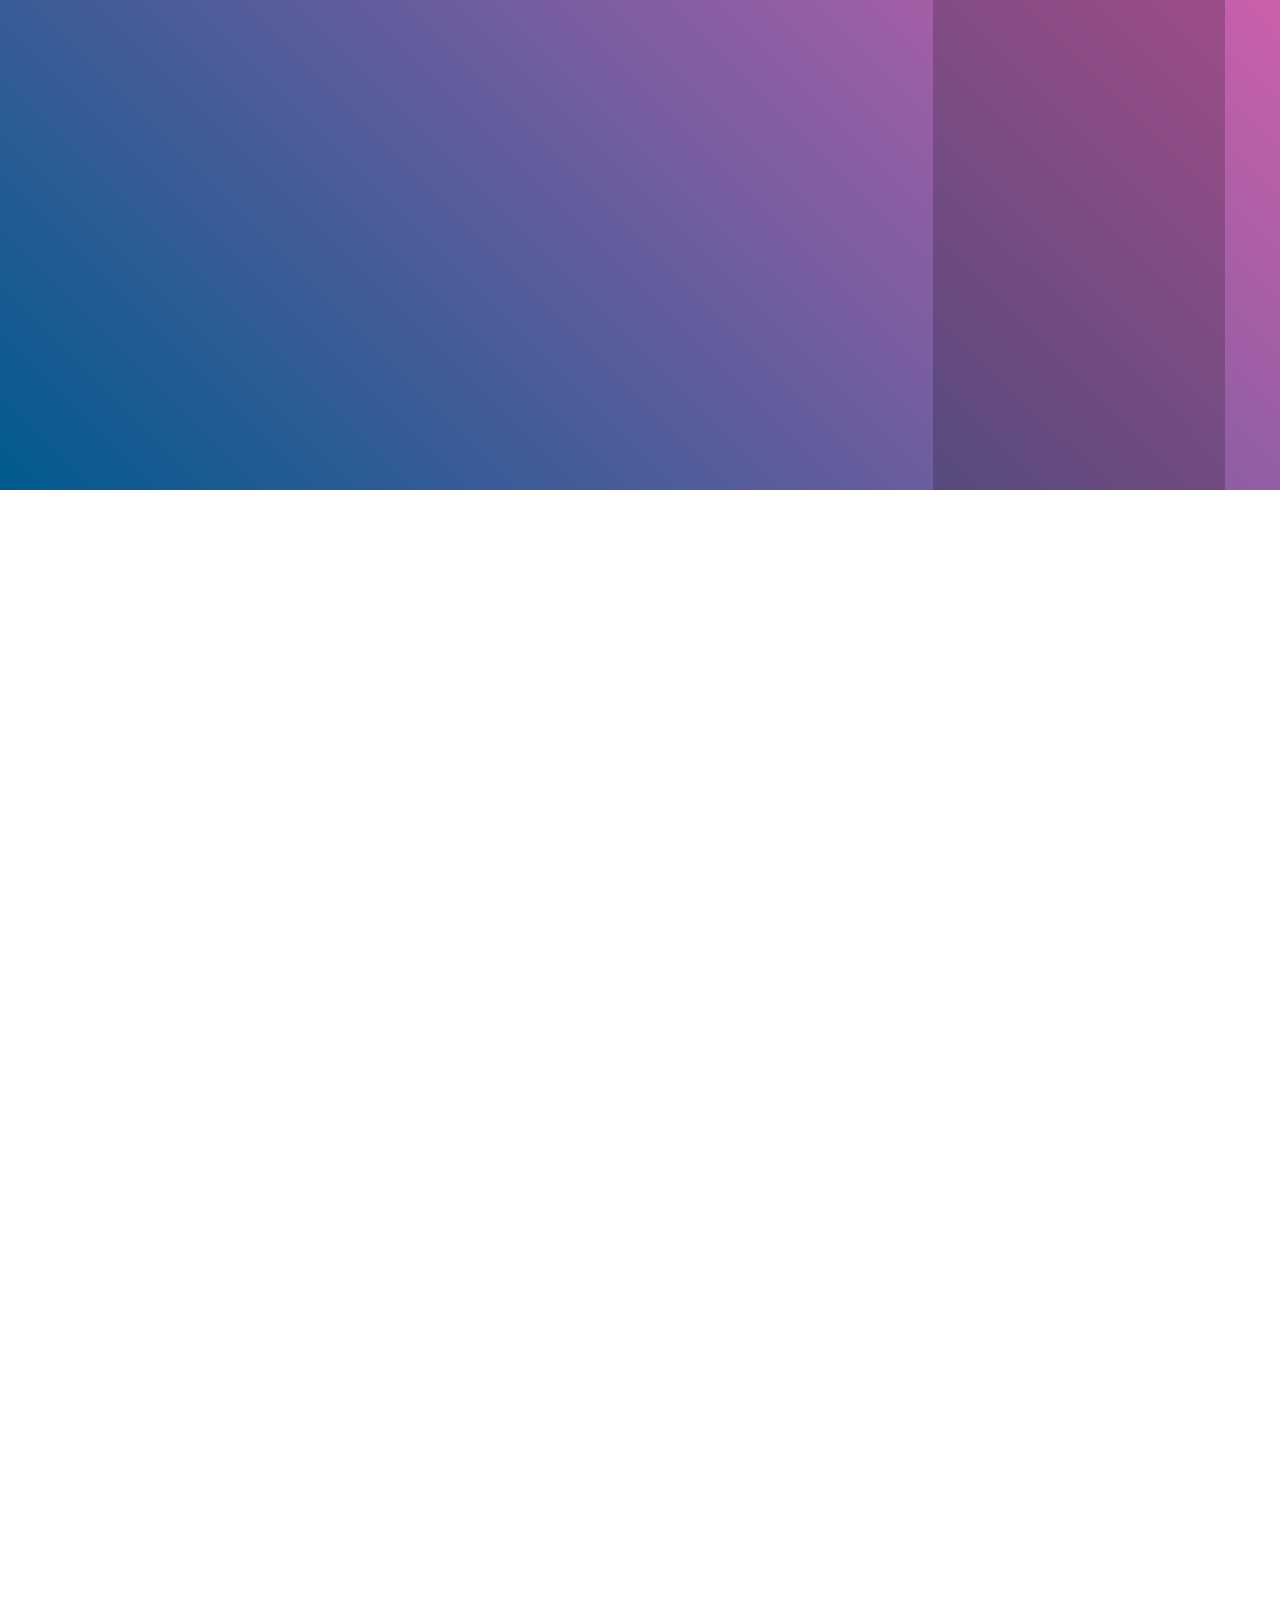
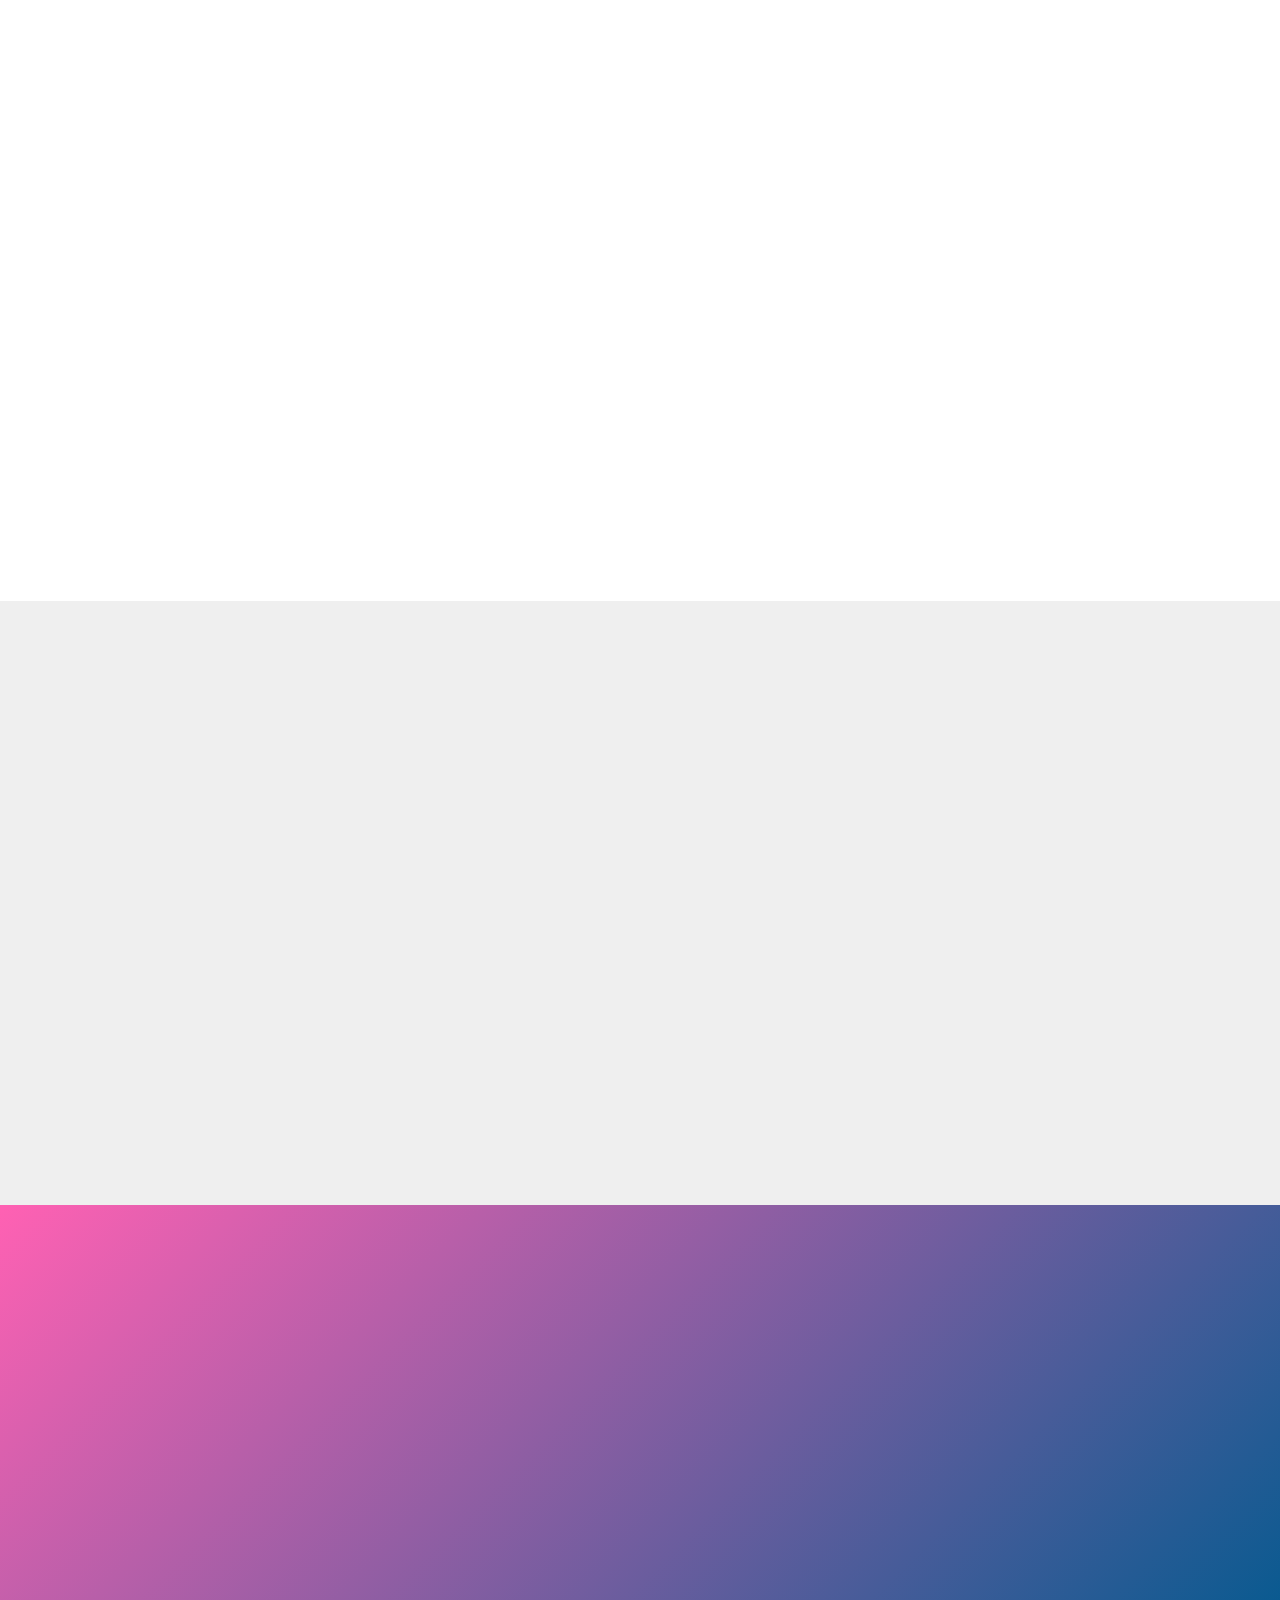
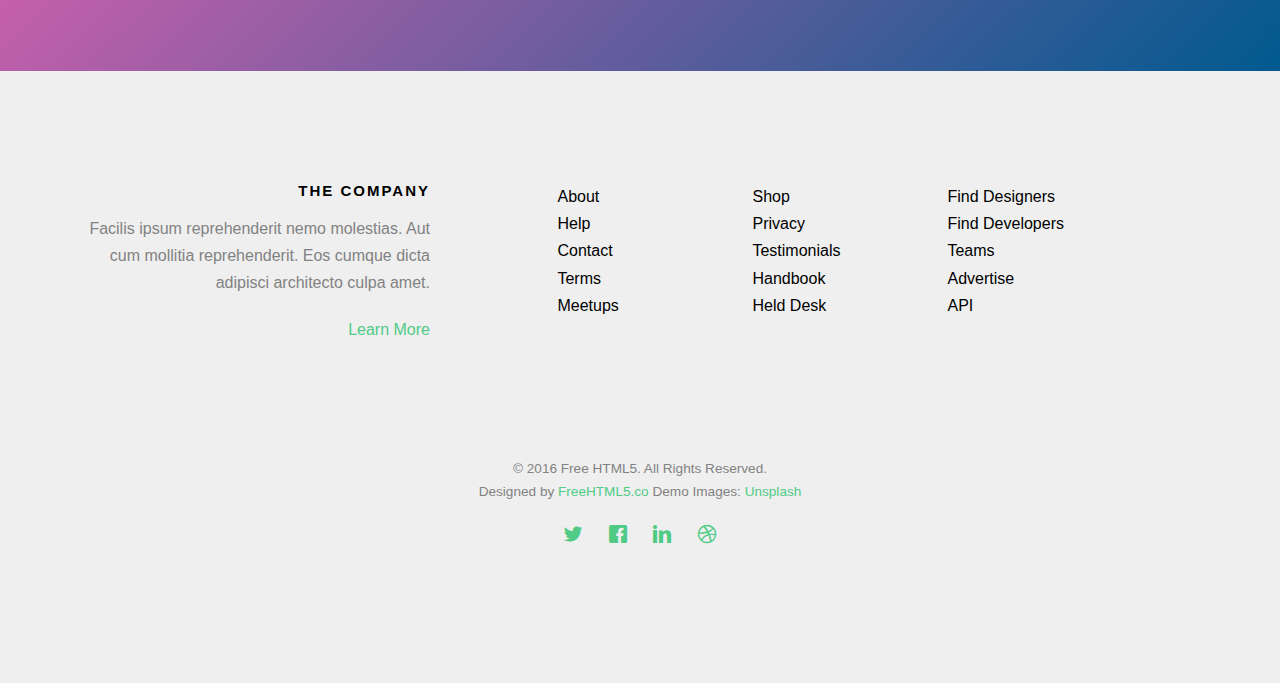
==== commit d82e74d7: "activity section partial update" ====
--- a/index.html
+++ b/index.html
@@ -122,11 +122,11 @@
 					<div class="row">
 						<div class="col-third">
 							<div class="col-md-12">
-								<span class="icon">
+								<!-- <span class="icon">
 									<i class="icon-eye"></i>
-								</span>
+								</span> -->
 								<div class="desc">
-									<h3>Retina Ready</h3>
+									<h3>Recent activities</h3>
 									<p>Dignissimos asperiores vitae velit veniam totam fuga molestias accusamus alias autem provident. Odit ab aliquam dolor eius.</p>
 									<p><a href="#" class="btn btn-primary">Learn More</a></p>
 								</div>
@@ -134,17 +134,17 @@
 						</div>
 						<div class="col-third">
 							<div class="col-md-12">
-								<span class="icon">
+								<!-- <span class="icon">
 									<i class="icon-power"></i>
-								</span>
+								</span> -->
 								<div class="desc">
-									<h3>Web Starter</h3>
+									<h3>Upcoming events</h3>
 									<p>Dignissimos asperiores vitae velit veniam totam fuga molestias accusamus alias autem provident. Odit ab aliquam dolor eius.</p>
 									<p><a href="#" class="btn btn-primary">Learn More</a></p>
 								</div>
 							</div>
 						</div>
-						<div class="col-third">
+						<!-- <div class="col-third">
 							<div class="col-md-12">
 								<span class="icon">
 									<i class="icon-laptop"></i>
@@ -155,7 +155,7 @@
 									<p><a href="#" class="btn btn-primary">Learn More</a></p>
 								</div>
 							</div>
-						</div>
+						</div> -->
 					</div>
 				</div>
 				<div class="col-forth fh5co-video fh5co-bg" style="background-image: url(images/image_1.jpg)">
--- a/css/style.css
+++ b/css/style.css
@@ -7,7 +7,7 @@
 }
 /* =======================================================
 *
-* 	Template Style 
+* 	Template Style
 *
 * ======================================================= */
 body {
@@ -140,7 +140,7 @@
   position: relative;
 }
 .fh5co-nav ul li.has-dropdown .dropdown {
-  width: 130px;
+  width: 200px;
   -webkit-box-shadow: 0px 14px 33px -9px rgba(0, 0, 0, 0.75);
   -moz-box-shadow: 0px 14px 33px -9px rgba(0, 0, 0, 0.75);
   box-shadow: 0px 14px 33px -9px rgba(0, 0, 0, 0.75);
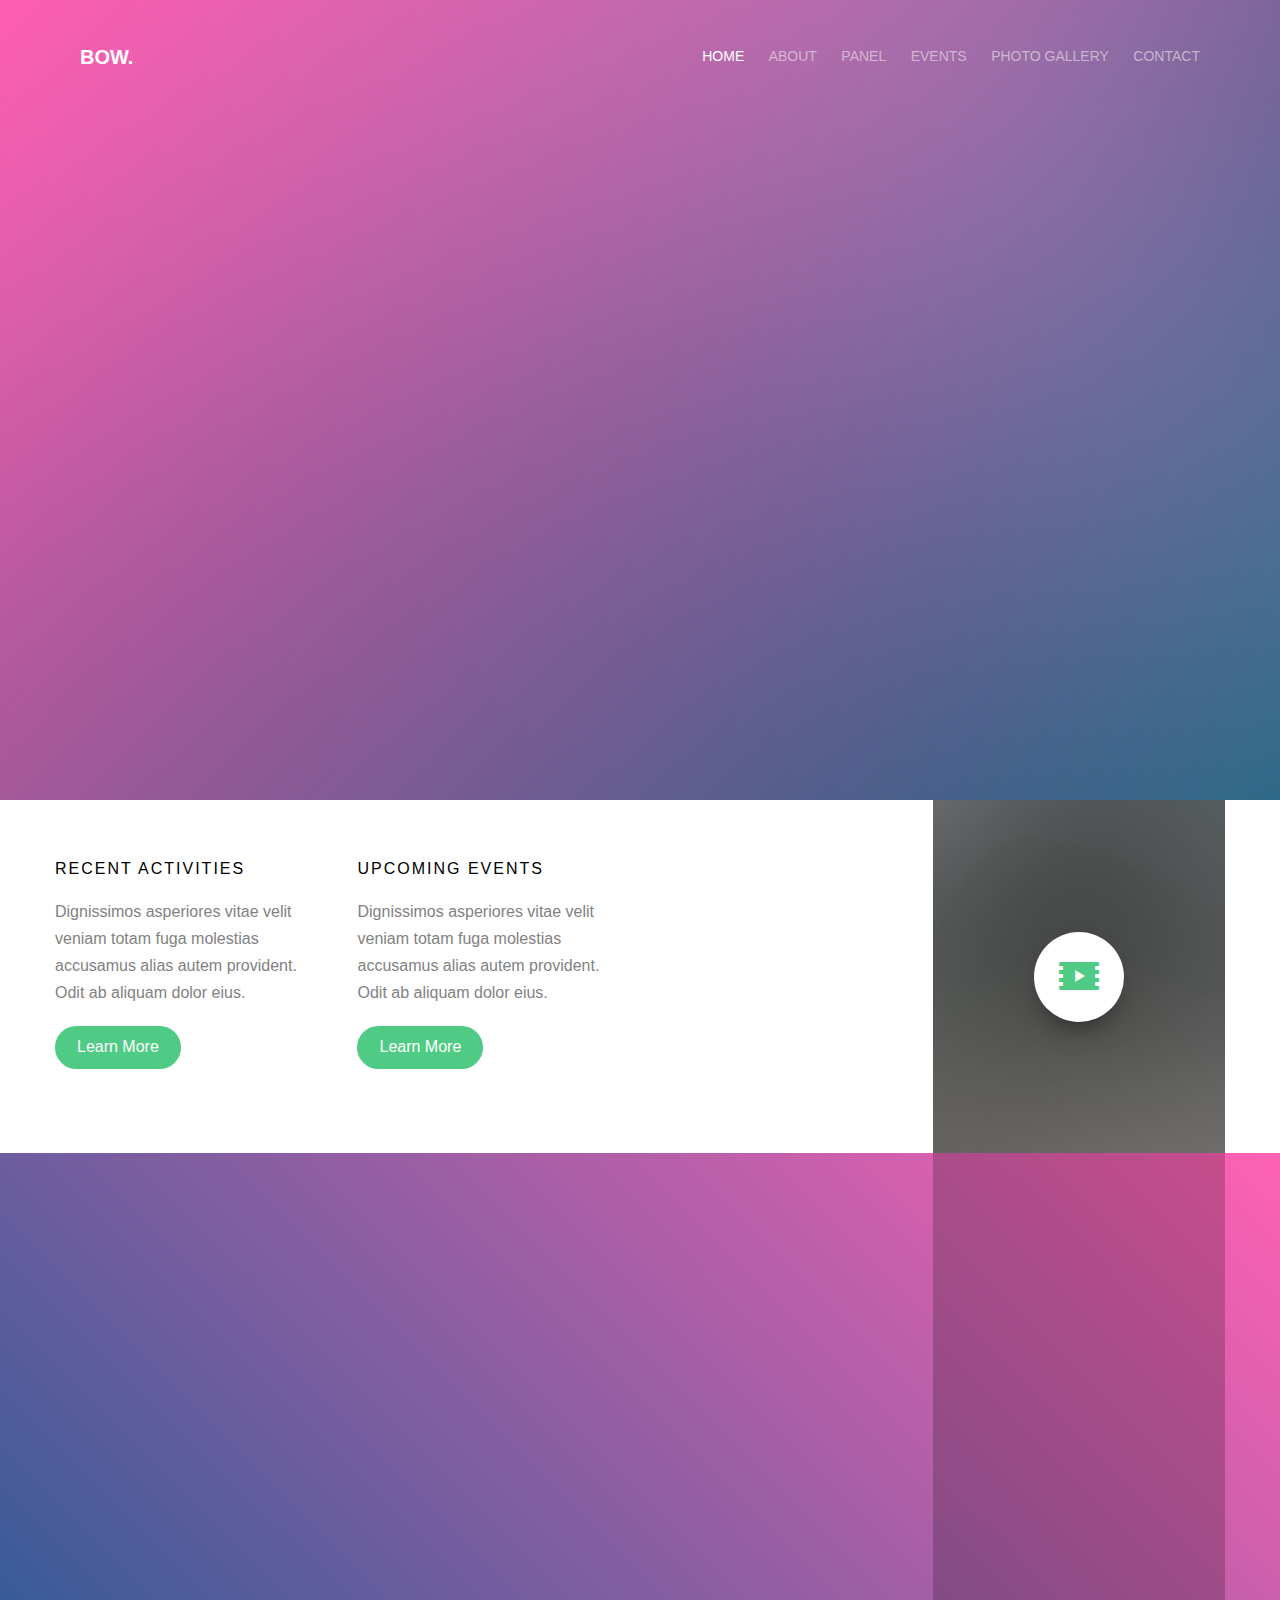
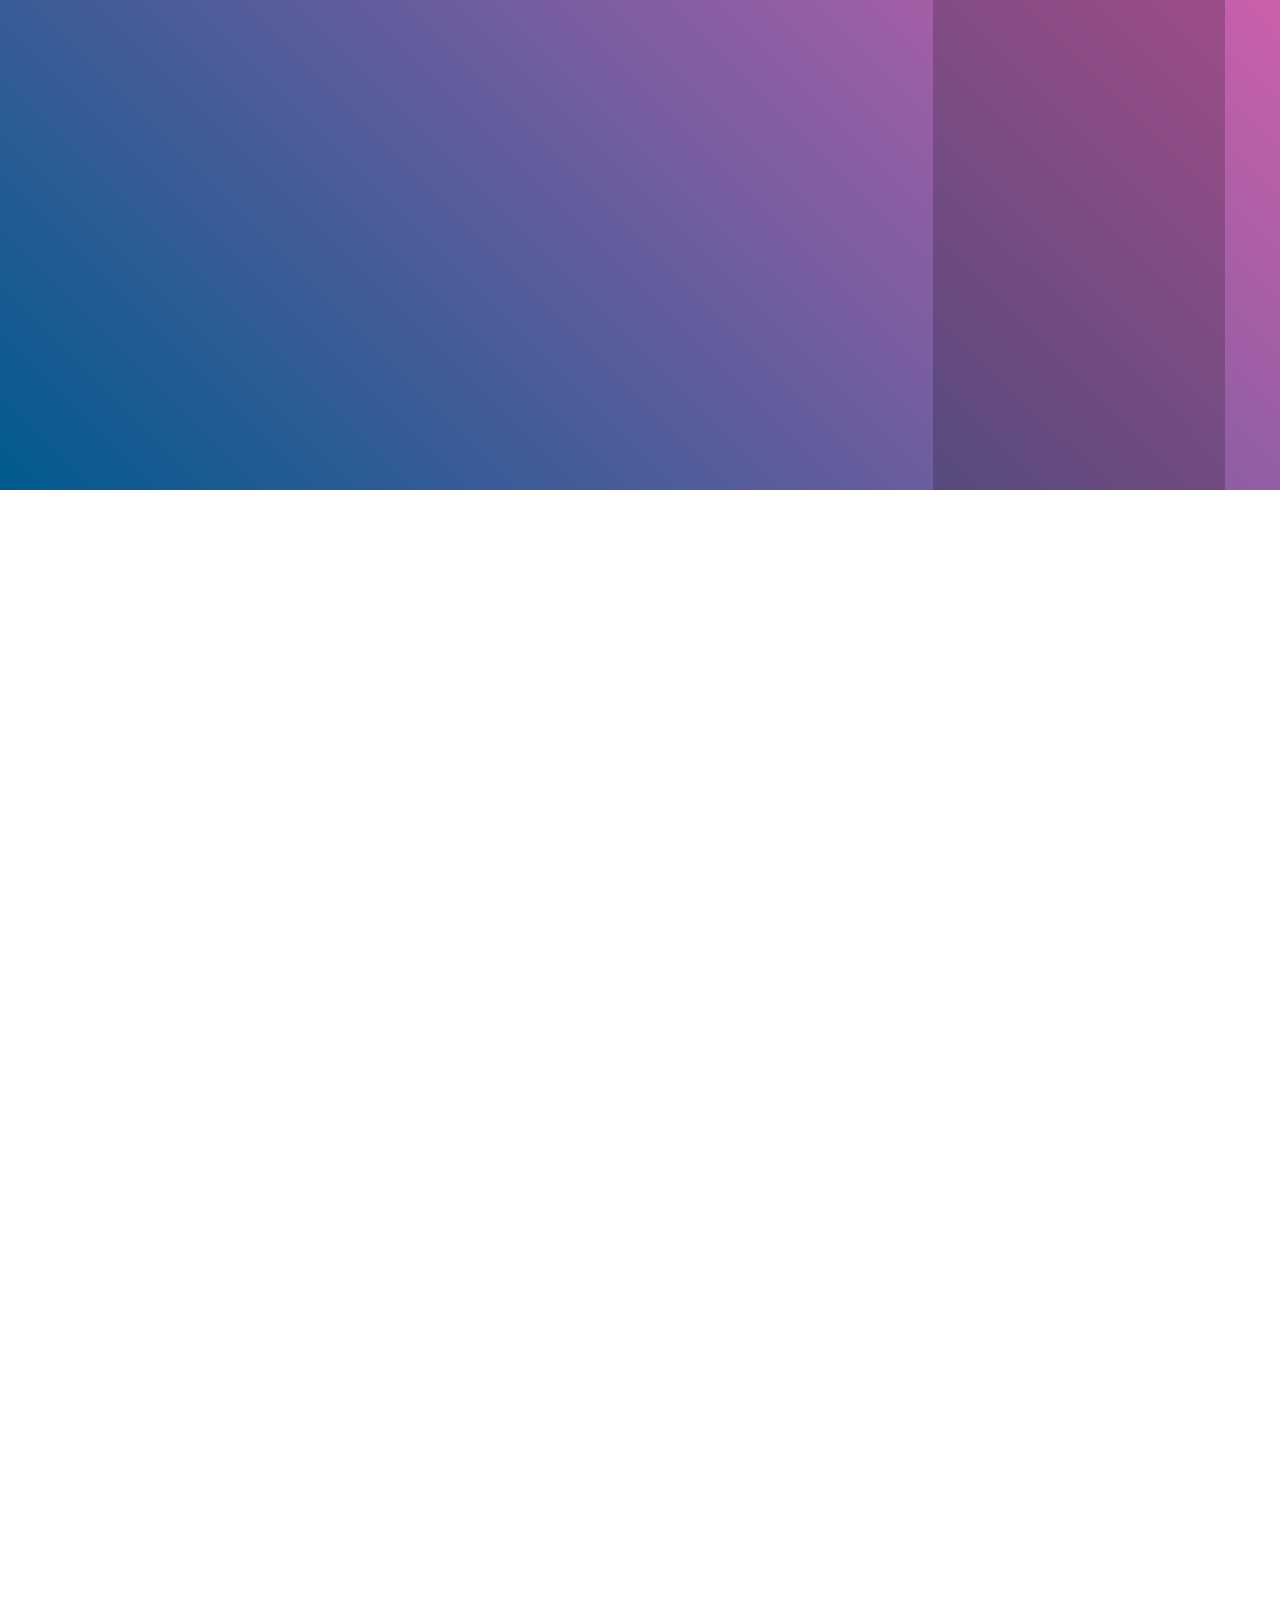
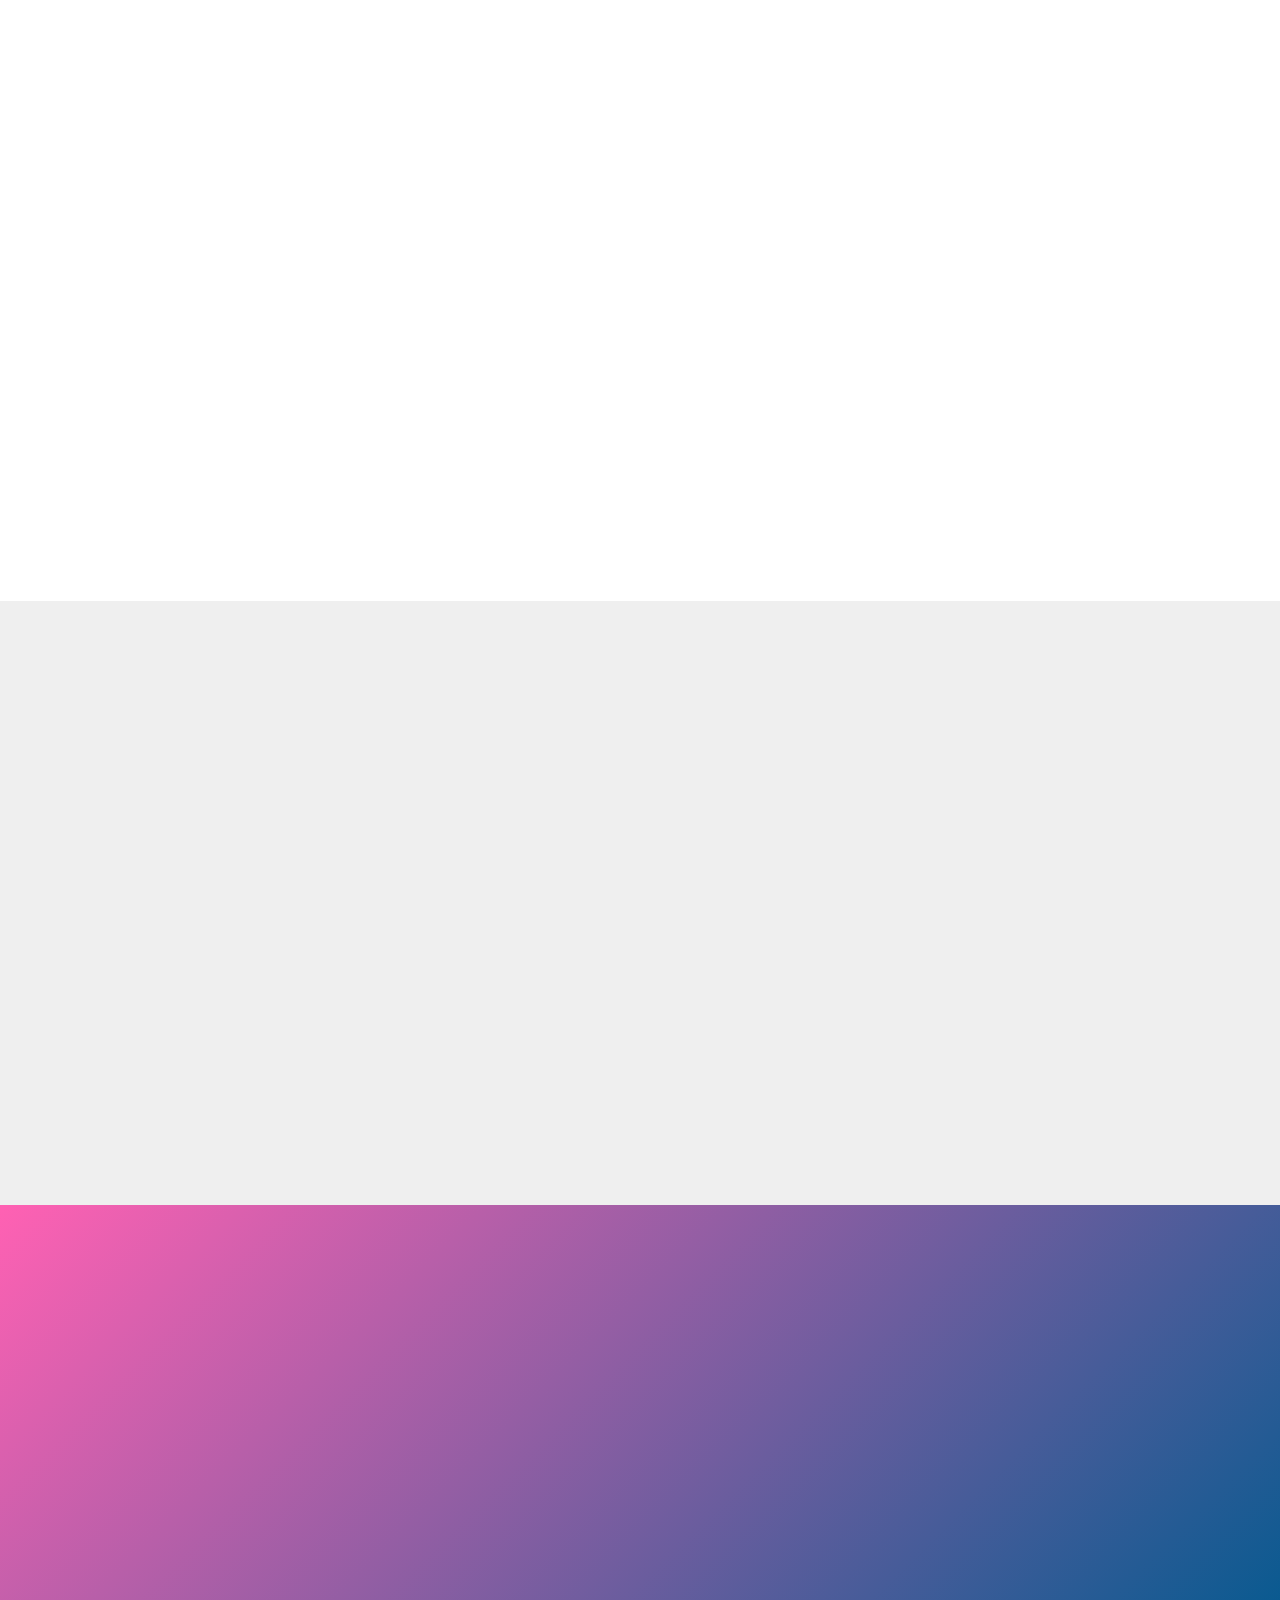
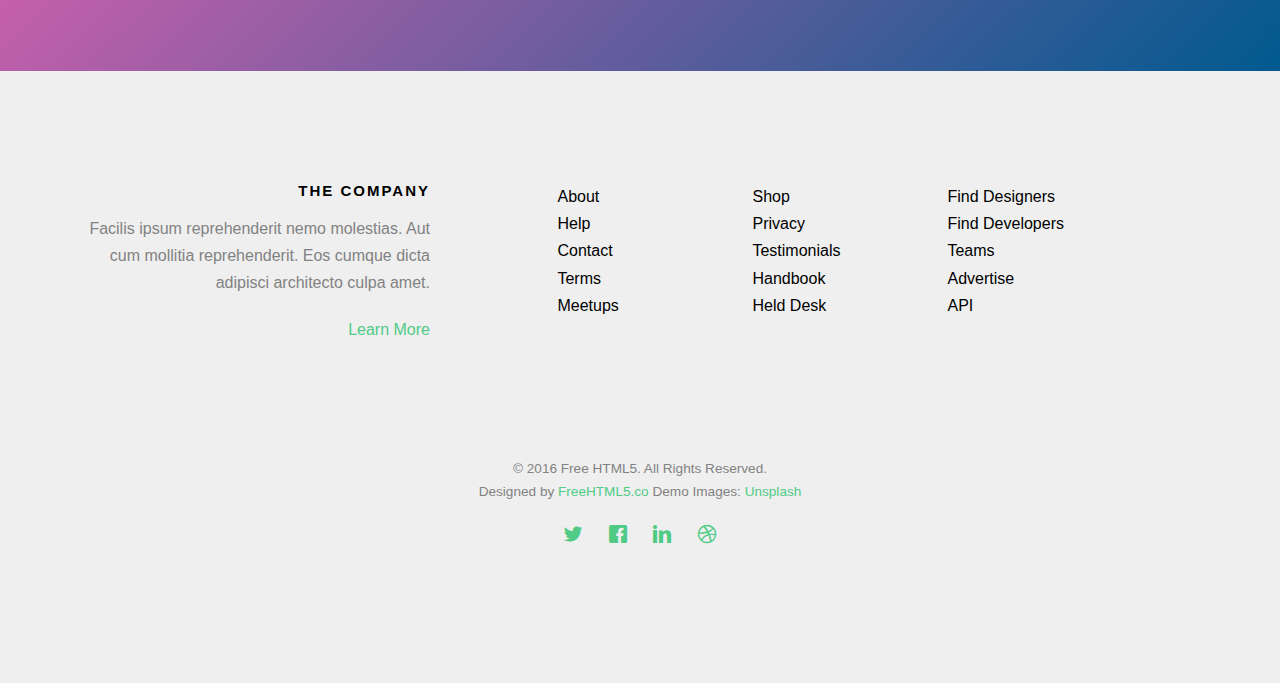
==== commit 976f4870: "nav complete" ====
--- a/index.html
+++ b/index.html
@@ -74,19 +74,17 @@
 						<li class="active"><a href="index.html">Home</a></li>
 						<li><a href="about.html">About</a></li>
 						<li class="has-dropdown">
-							<a href="services.html">Services</a>
+							<a href="services.html">Panel</a>
 							<ul class="dropdown">
-								<li><a href="#">Web Design</a></li>
-								<li><a href="#">eCommerce</a></li>
-								<li><a href="#">Branding</a></li>
-								<li><a href="#">API</a></li>
+								<li><a href="#">Current Executive Board Members</a></li>
+								<li><a href="#">Alumni</a></li>
 							</ul>
 						</li>
 						<li class="has-dropdown">
-							<a href="#">Panel</a>
+							<a href="#">Events</a>
 							<ul class="dropdown">
-								<li><a href="#">Current Executive Board Members</a></li>
-								<li><a href="#">Alumni</a></li>
+								<li><a href="#">Recent Activities</a></li>
+								<li><a href="#"></a>Upcoming events</li>
 							</ul>
 						</li>
 						<li><a href="work.html">Photo Gallery</a></li>
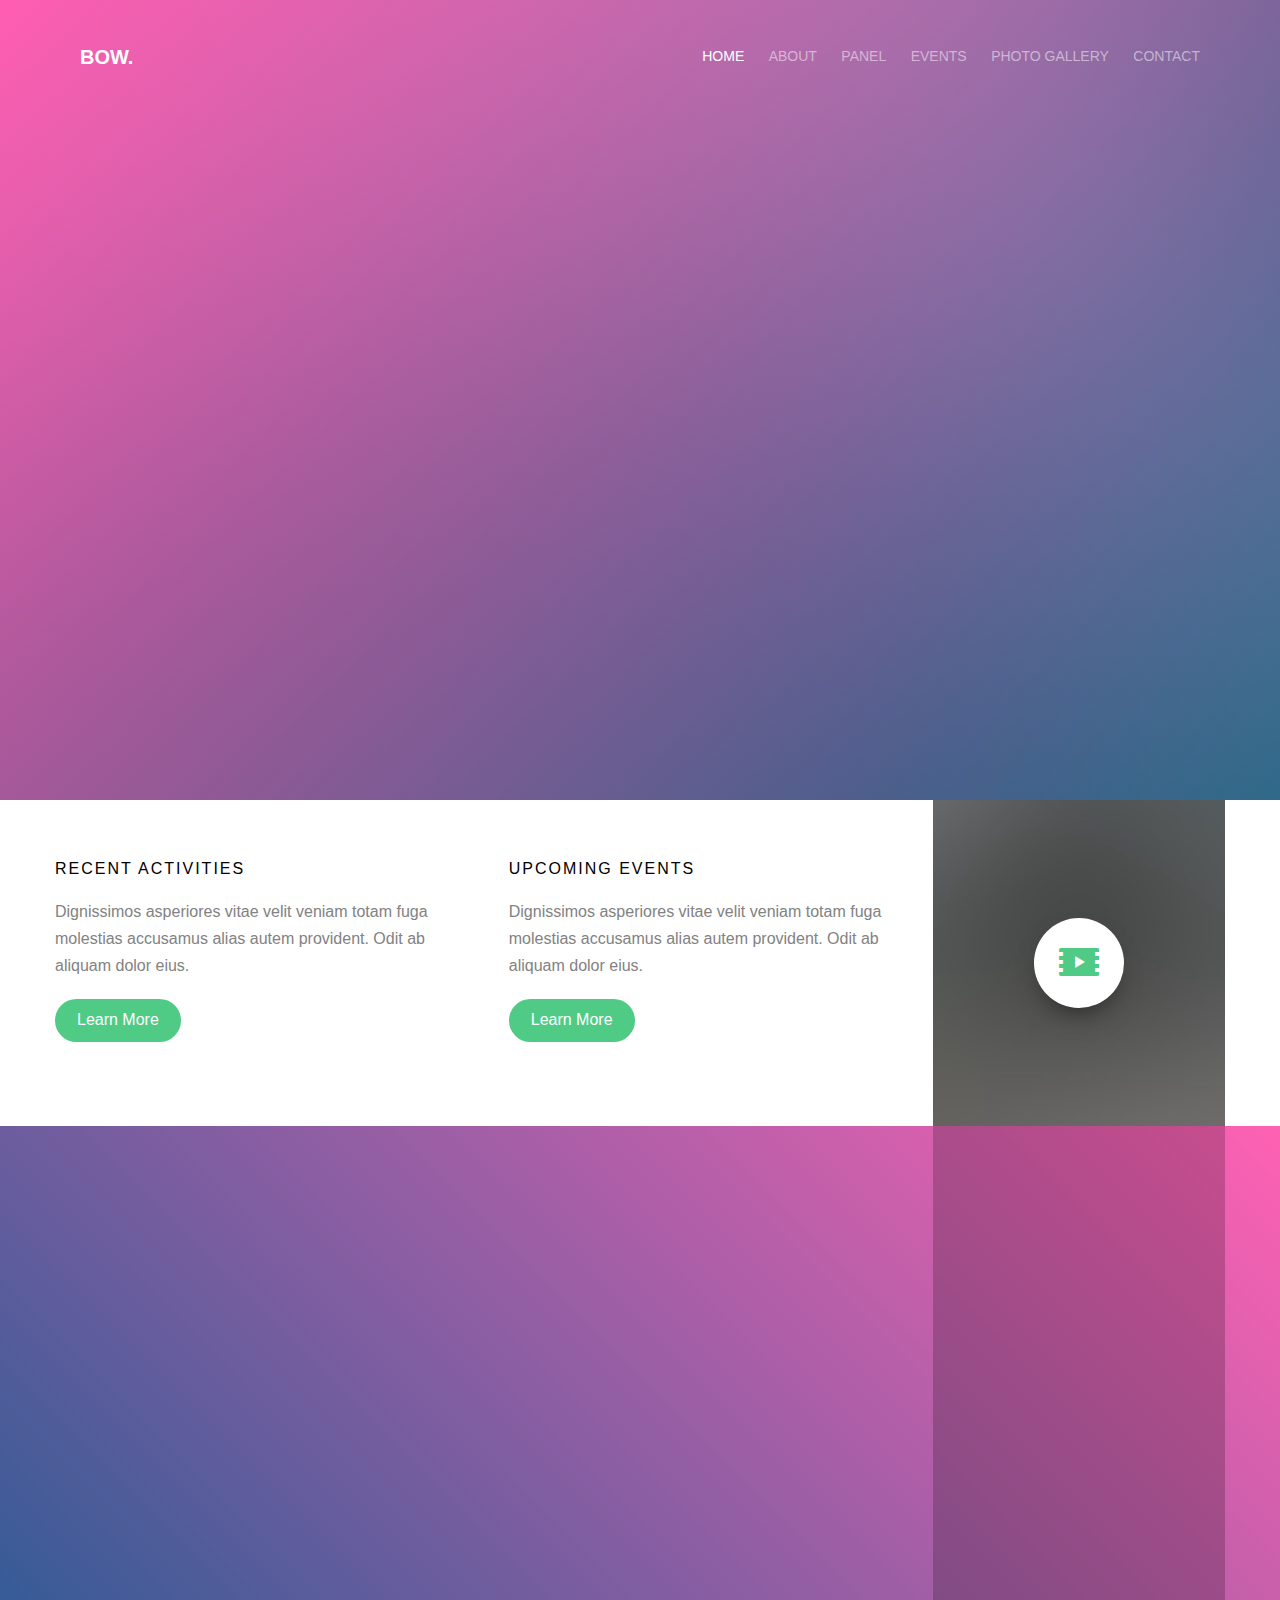
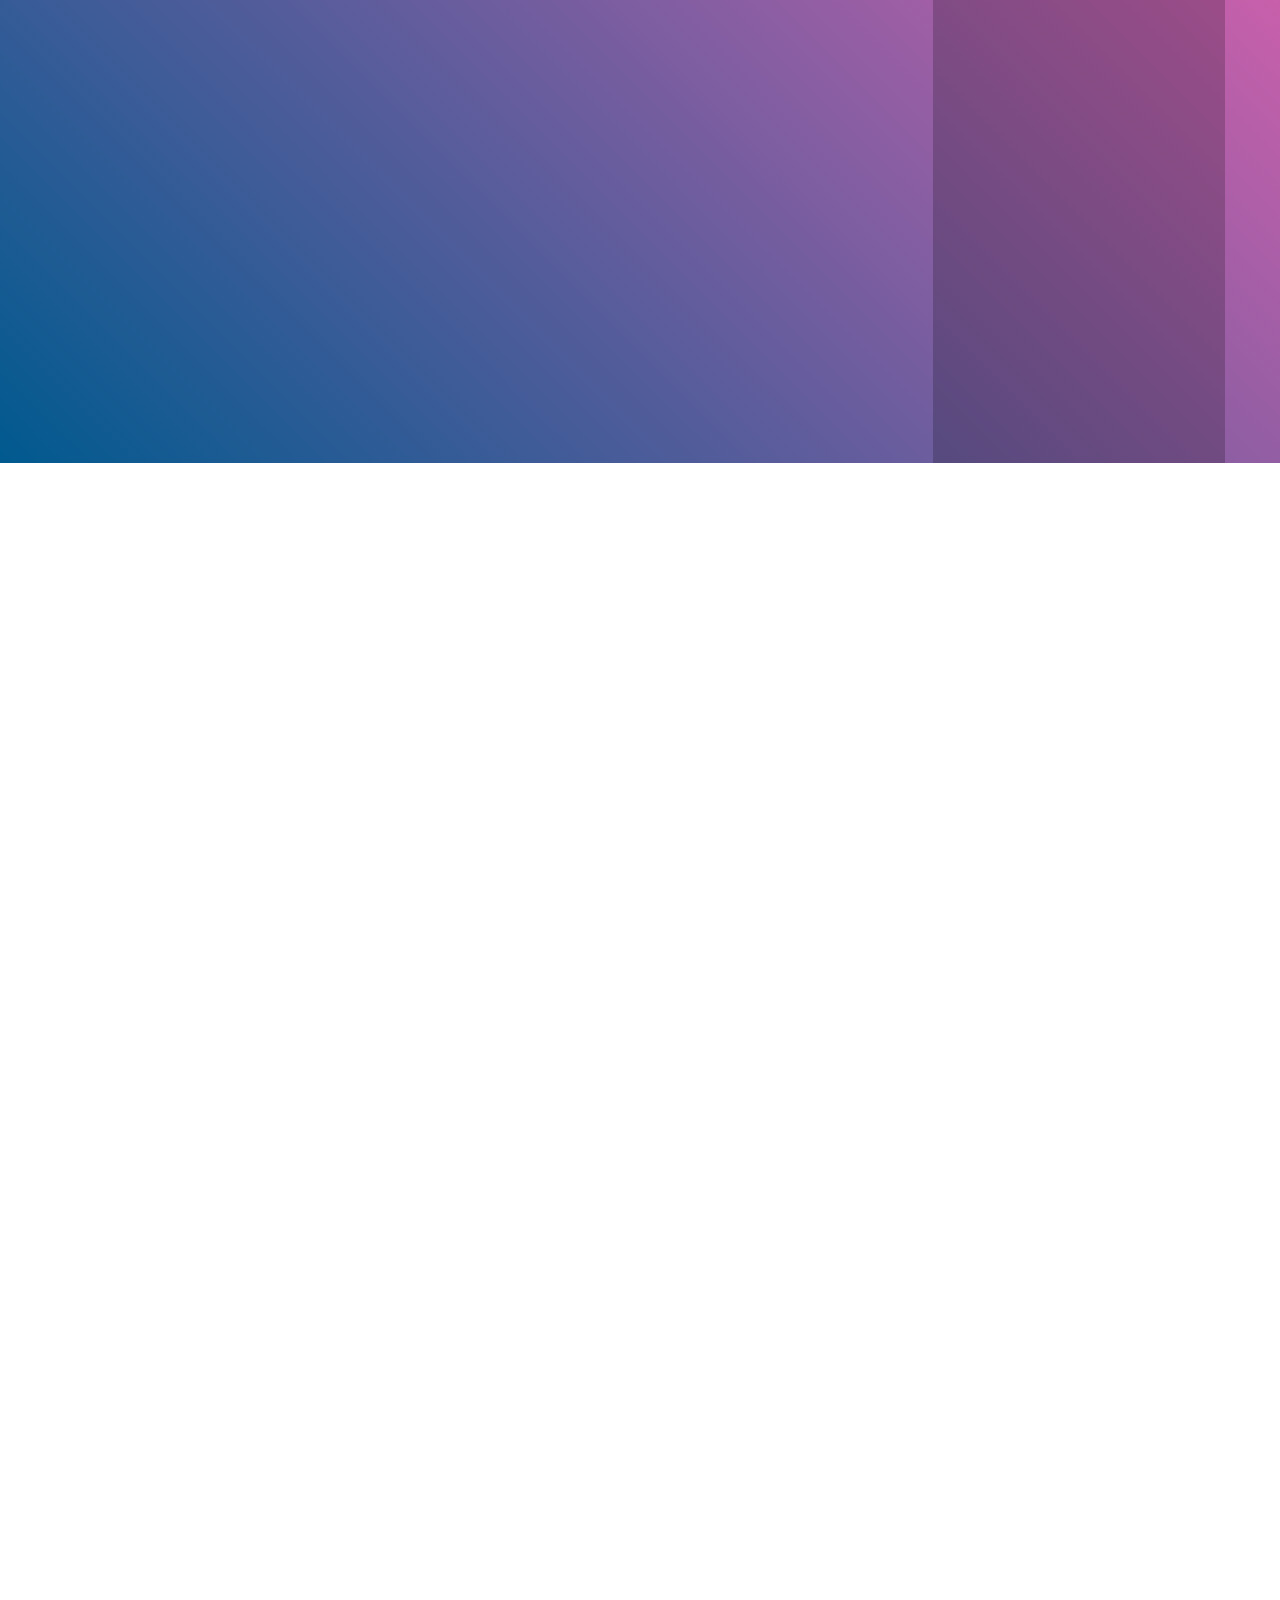
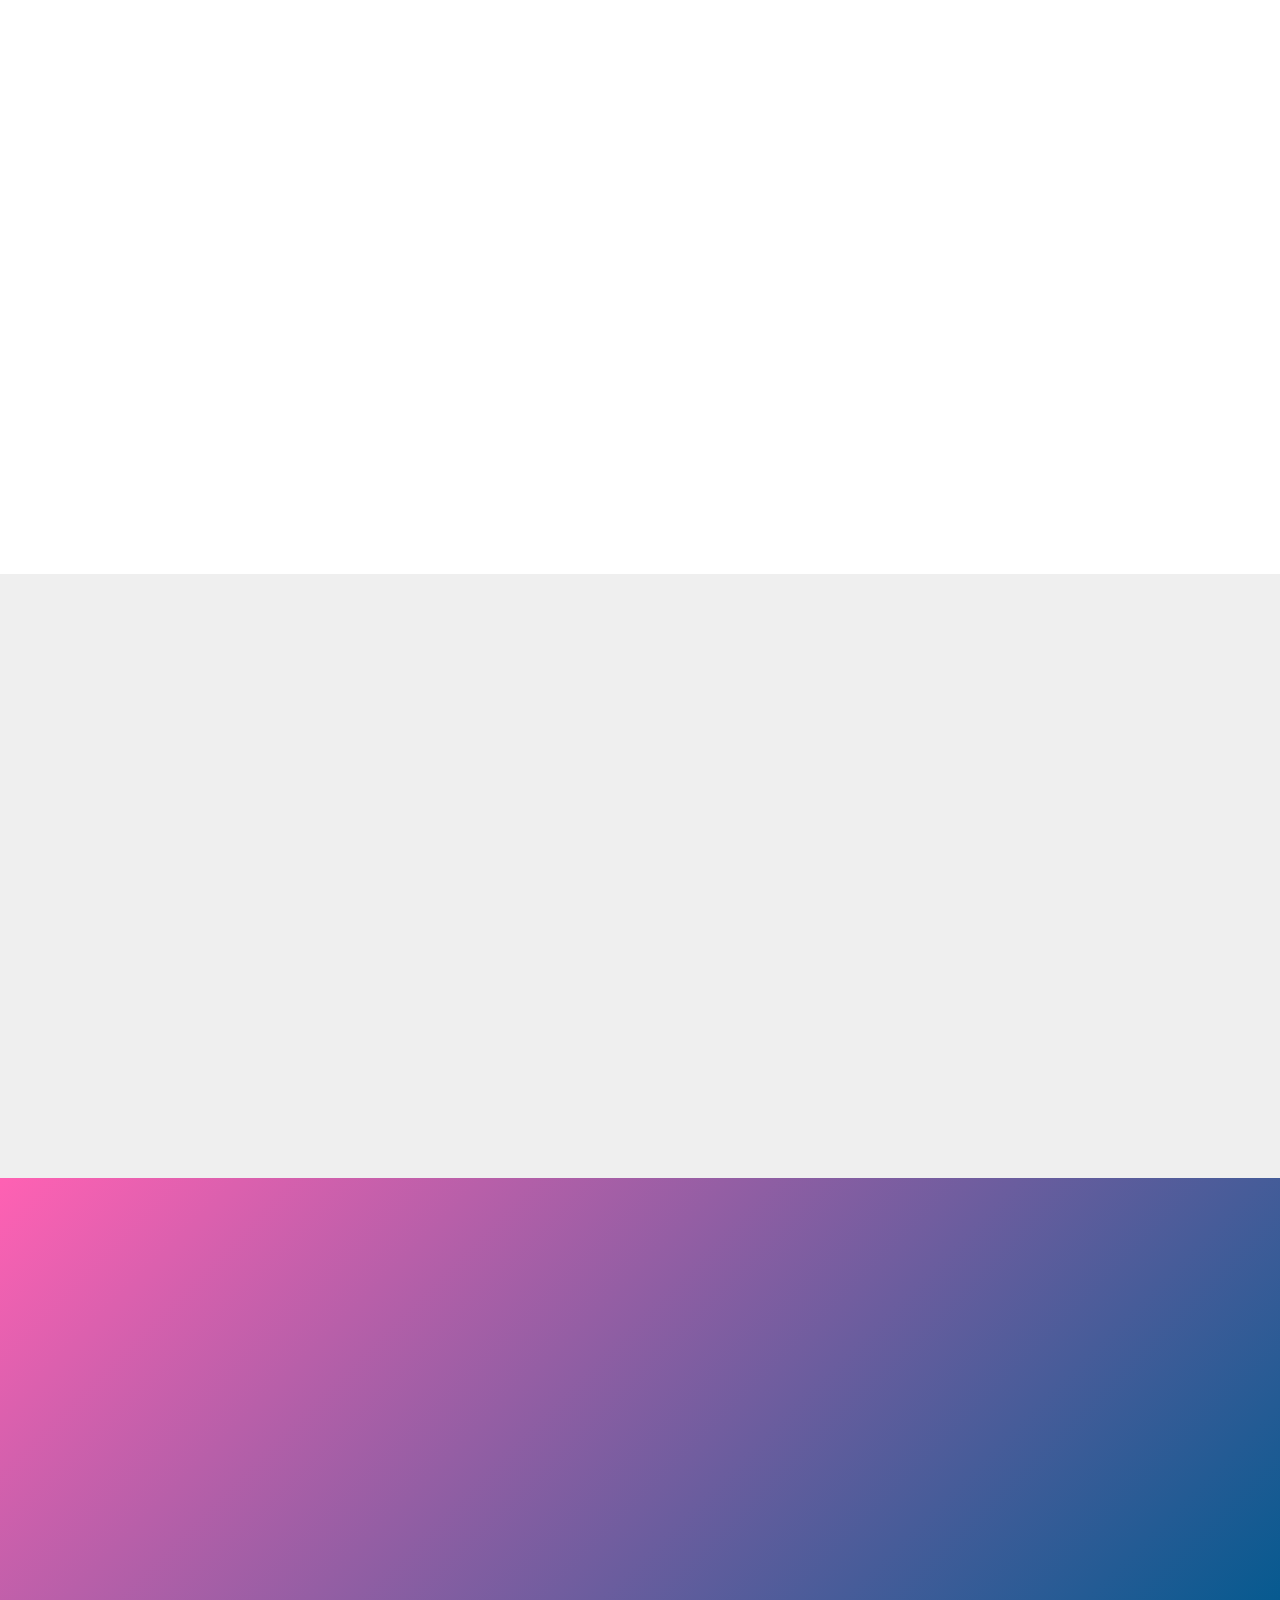
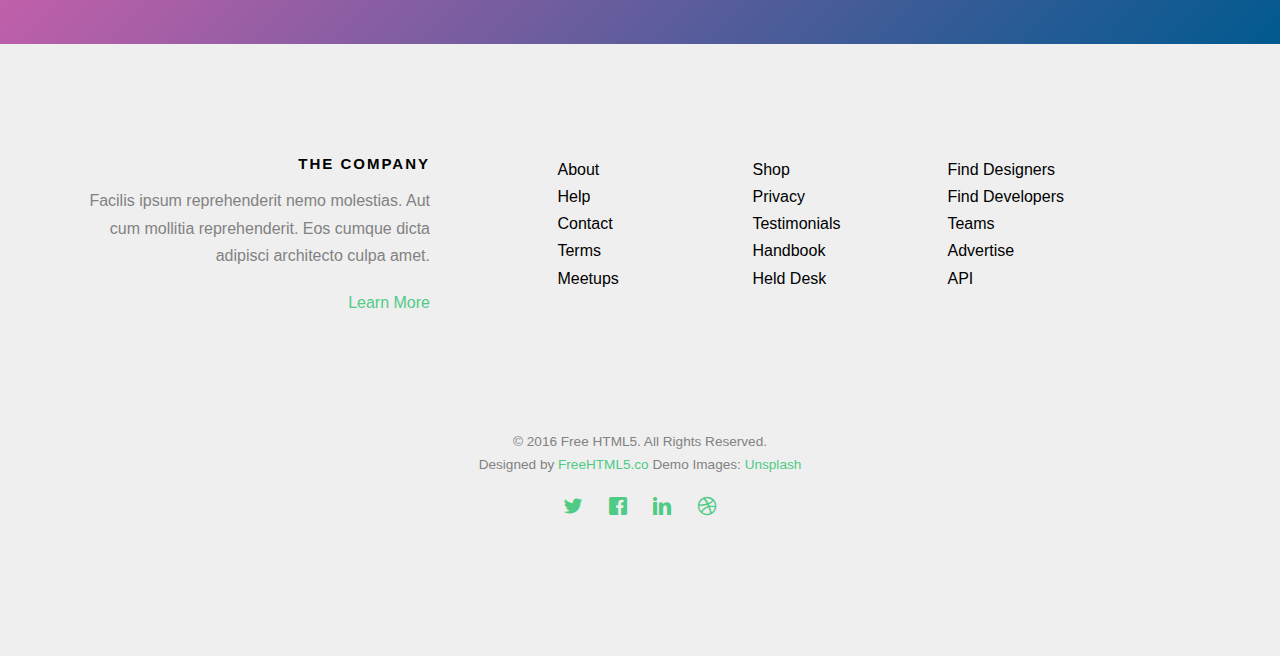
==== commit f3876a11: "nav bar change" ====
--- a/index.html
+++ b/index.html
@@ -8,21 +8,6 @@
 	<meta name="description" content="Free HTML5 Website Template by FreeHTML5.co" />
 	<meta name="keywords" content="free website templates, free html5, free template, free bootstrap, free website template, html5, css3, mobile first, responsive" />
 	<meta name="author" content="FreeHTML5.co" />
-
-
-  <!--
-	//////////////////////////////////////////////////////
-  raisa potkaaaaa
-	FREE HTML5 TEMPLATE
-	DESIGNED & DEVELOPED by FreeHTML5.co
-
-	Website: 		http://freehtml5.co/
-	Email: 			info@freehtml5.co
-	Twitter: 		http://twitter.com/fh5co
-	Facebook: 		https://www.facebook.com/fh5co
-
-	//////////////////////////////////////////////////////
-	 -->
 
   	<!-- Facebook and Twitter integration -->
 	<meta property="og:title" content=""/>
@@ -103,9 +88,9 @@
 				<div class="col-md-10 col-md-offset-1 text-center">
 					<div class="display-t">
 						<div class="display-tc animate-box" data-animate-effect="fadeIn">
-							<h1>We are Creative Studio</h1>
-							<h2>Free html5 templates Made by <a href="http://freehtml5.co/" target="_blank">freehtml5.co</a></h2>
-							<p><a href="#" class="btn btn-default">View Our Work</a></p>
+							<h1>BUP Cultural Forum</h1>
+							<h2>Society & Cultural Website <a href="" target="_blank"></a></h2>
+							<p><a href="#" class="btn btn-default">Join Us</a></p>
 						</div>
 					</div>
 				</div>
--- a/css/style.css
+++ b/css/style.css
@@ -18,6 +18,18 @@
   color: #828282;
   background: #fff;
 }
+
+/* Panel(services) Page css */
+.alumni_box{
+  padding: 10px;
+
+}
+
+.alumni_card{
+border: 1px solid #ddd;
+}
+/* Panel(services) Page css end */
+
 
 #page {
   position: relative;
@@ -388,7 +400,8 @@
 }
 .about-content .desc {
   background: #fff;
-  padding: 20px;
+  padding: 15px;
+  margin-left: 100px;
 }
 
 .fh5co-staff {
@@ -696,7 +709,7 @@
   }
 }
 .col-nineth .col-third {
-  width: 33.333%;
+  width: 50%;
   float: left;
 }
 @media screen and (max-width: 768px) {
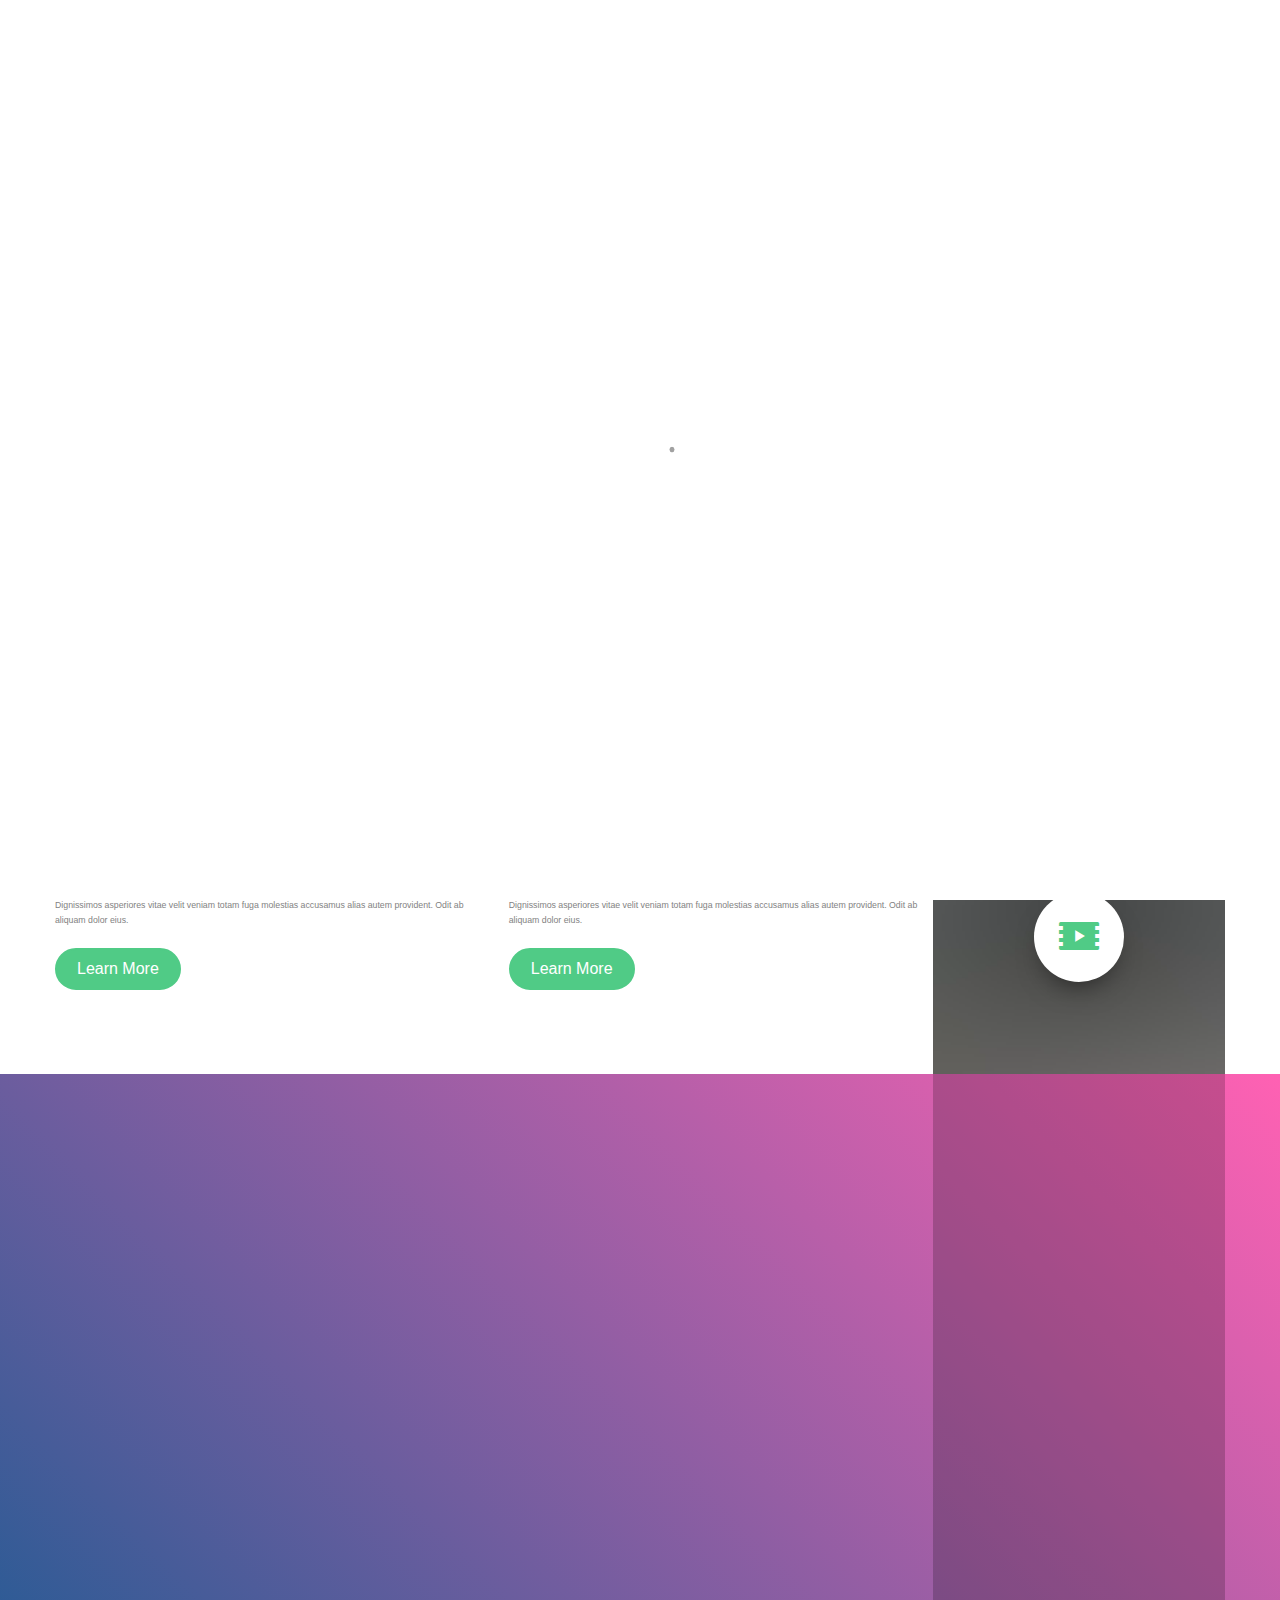
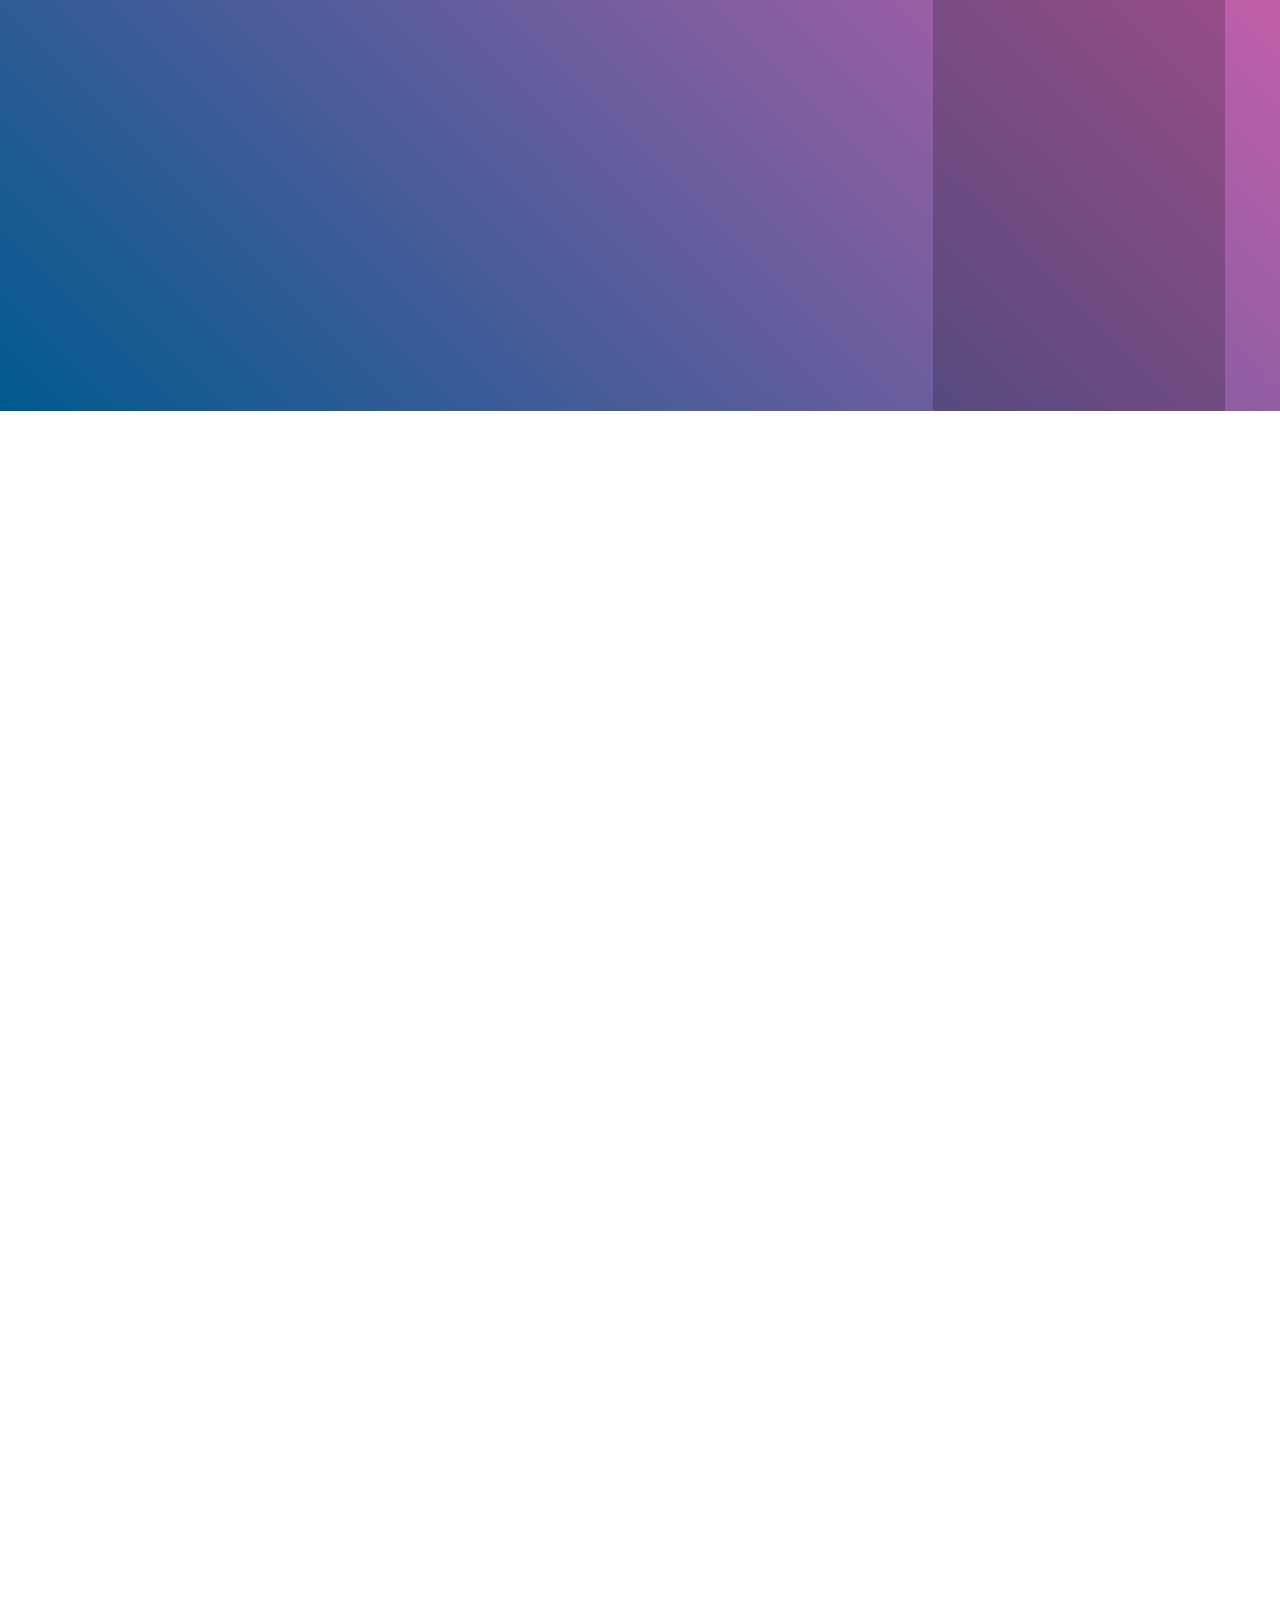
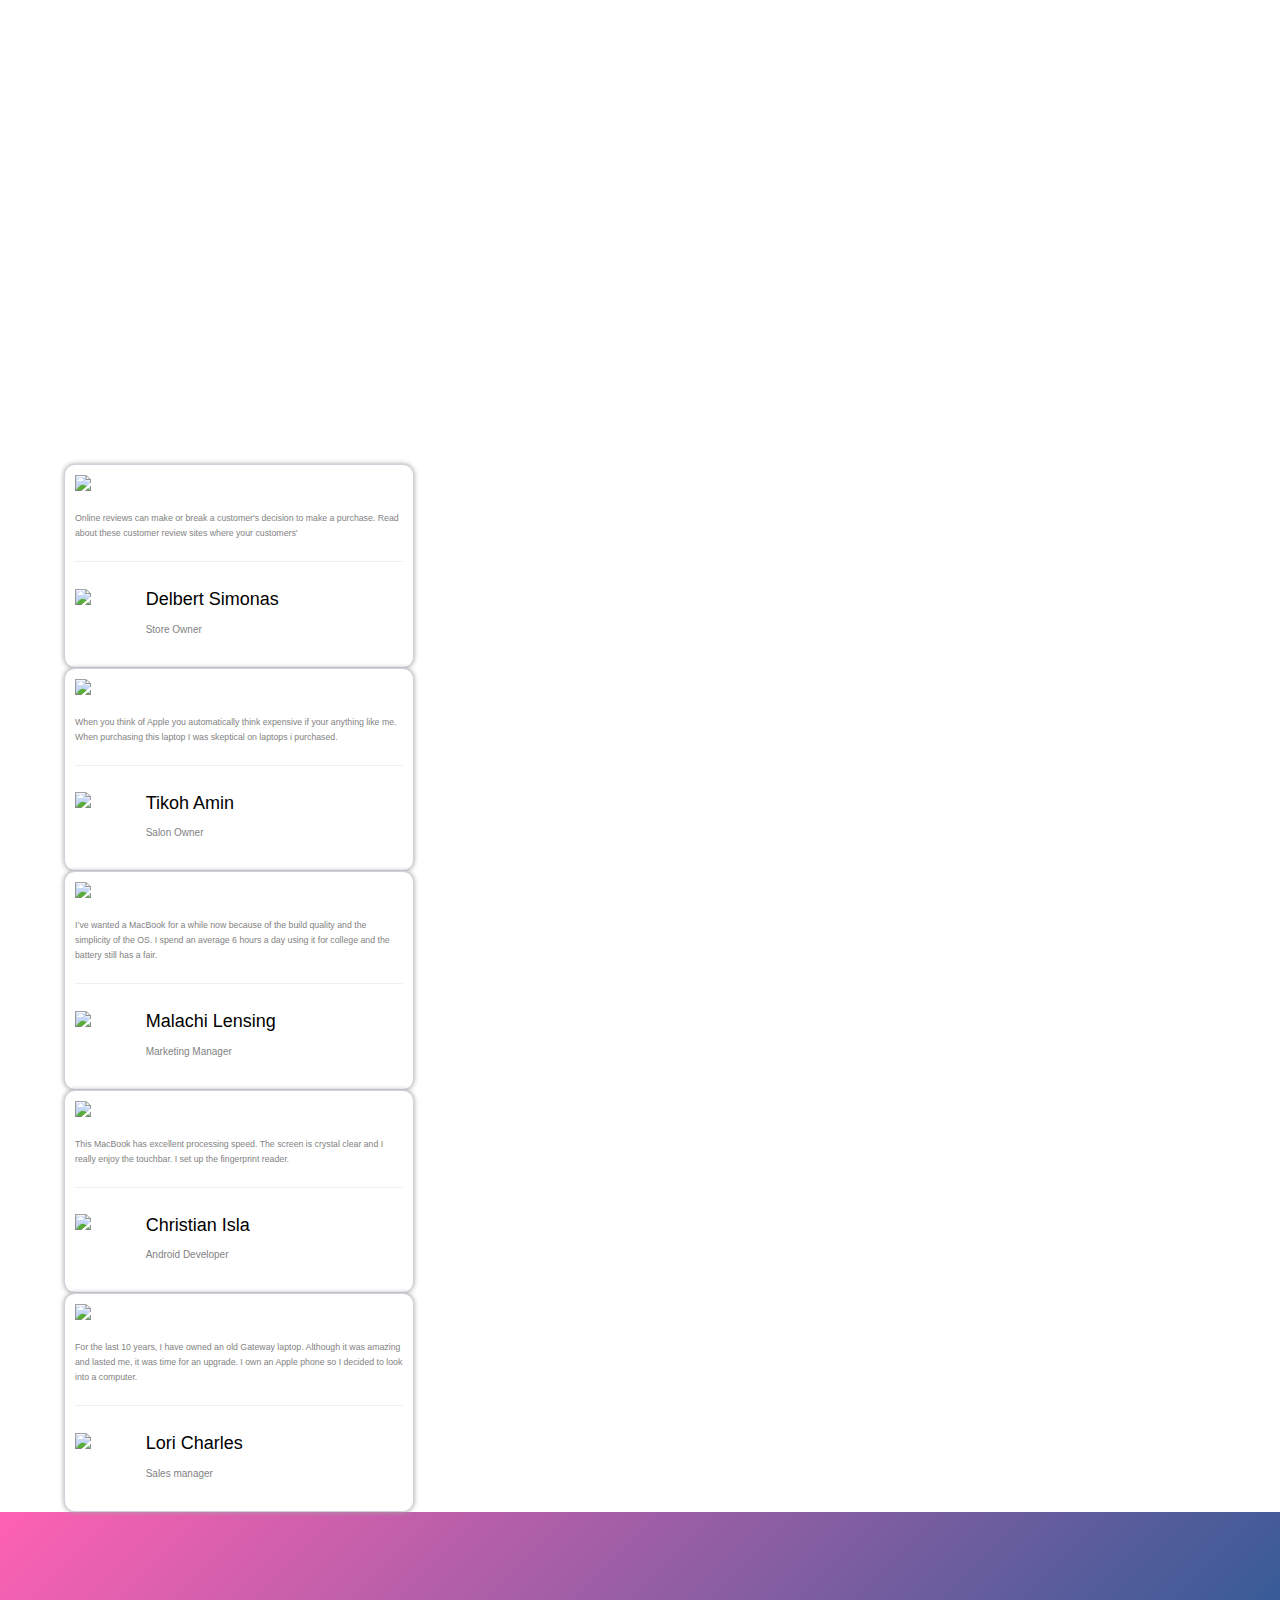
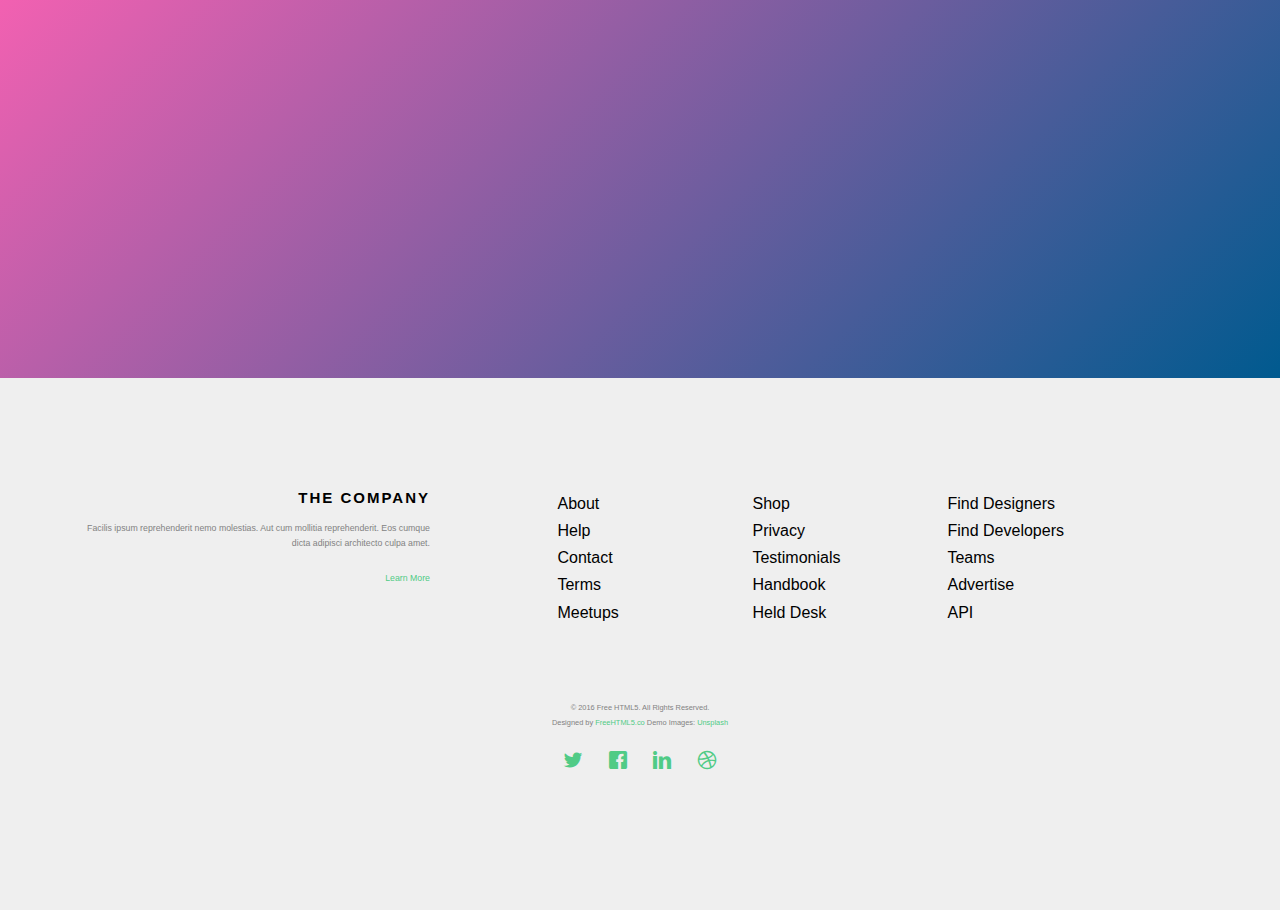
==== commit 8782ae2e: "Merge branch 'main' of https://github.com/ahmunnaah/Devops into main" ====
--- a/index.html
+++ b/index.html
@@ -21,7 +21,8 @@
 	<meta name="twitter:card" content="" />
 
 	<!-- <link href='https://fonts.googleapis.com/css?family=Work+Sans:400,300,600,400italic,700' rel='stylesheet' type='text/css'> -->
-
+	<link rel="stylesheet" type="text/css" href="https://cdn.jsdelivr.net/gh/kenwheeler/slick@1.8.1/slick/slick-theme.css" />
+	<link rel="stylesheet" type="text/css" href="https://cdn.jsdelivr.net/npm/slick-carousel@1.8.1/slick/slick.css" />
 	<!-- Animate.css -->
 	<link rel="stylesheet" href="css/animate.css">
 	<!-- Icomoon Icon Fonts-->
@@ -292,43 +293,106 @@
 			</div>
 		</div>
 	</div>
-
-	<div id="fh5co-testimonial">
-		<div class="container">
-			<div class="row animate-box">
-				<div class="col-md-8 col-md-offset-2 text-center fh5co-heading">
-					<h2>Testimonial</h2>
-				</div>
-			</div>
-			<div class="row">
-				<div class="col-md-4 animate-box">
-					<div class="testimony">
-						<blockquote>
-							&ldquo;Dignissimos asperiores vitae velit veniam totam fuga molestias accusamus alias autem provident. Odit ab aliquam dolor eius&rdquo;
-						</blockquote>
-						<p class="author"><cite>John Doe</cite></p>
-					</div>
-				</div>
-				<div class="col-md-4 animate-box">
-					<div class="testimony">
-						<blockquote>
-							&ldquo;Dignissimos asperiores vitae velit veniam totam fuga molestias accusamus alias autem provident. Odit ab aliquam dolor eius&rdquo;
-						</blockquote>
-						<p class="author"><cite>Rob Smith</cite></p>
-					</div>
-				</div>
-				<div class="col-md-4 animate-box">
-					<div class="testimony">
-						<blockquote>
-							&ldquo;Dignissimos asperiores vitae velit veniam totam fuga molestias accusamus alias autem provident. Odit ab aliquam dolor eius&rdquo;
-						</blockquote>
-						<p class="author"><cite>Jane Doe</cite></p>
-					</div>
-				</div>
-			</div>
-		</div>
-	</div>
-
+<!-- Testimonial Start here -->
+
+
+<div class="items">
+    <div class="card">
+        <div class="card-body">
+            <h4 class="card-title"><img src="https://img.icons8.com/ultraviolet/40/000000/quote-left.png"></h4>
+            <div class="template-demo">
+                <p>Online reviews can make or break a customer's decision to make a purchase. Read about these customer review sites where your customers'</p>
+            </div>
+            <hr>
+            <div class="row">
+                <div class="col-sm-2"> <img class="profile-pic" src="https://img.icons8.com/bubbles/100/000000/edit-user.png"> </div>
+                <div class="col-sm-10">
+                    <div class="profile">
+                        <h4 class="cust-name">Delbert Simonas</h4>
+                        <p class="cust-profession">Store Owner</p>
+                    </div>
+                </div>
+            </div>
+        </div>
+    </div>
+    <div class="card">
+        <div class="card-body">
+            <h4 class="card-title"><img src="https://img.icons8.com/ultraviolet/40/000000/quote-left.png"></h4>
+            <div class="template-demo">
+                <p>When you think of Apple you automatically think expensive if your anything like me. When purchasing this laptop I was skeptical on laptops i purchased.</p>
+            </div>
+            <hr>
+            <div class="row">
+                <div class="col-sm-2"> <img class="profile-pic" src="https://img.icons8.com/bubbles/100/000000/edit-user.png"> </div>
+                <div class="col-sm-10">
+                    <div class="profile">
+                        <h4 class="cust-name">Tikoh Amin</h4>
+                        <p class="cust-profession
+">Salon Owner</p>
+                    </div>
+                </div>
+            </div>
+        </div>
+    </div>
+    <div class="card">
+        <div class="card-body">
+            <h4 class="card-title"><img src="https://img.icons8.com/ultraviolet/40/000000/quote-left.png"></h4>
+            <div class="template-demo">
+                <p>I’ve wanted a MacBook for a while now because of the build quality and the simplicity of the OS. I spend an average 6 hours a day using it for college and the battery still has a fair.</p>
+            </div>
+            <hr>
+            <div class="row">
+                <div class="col-sm-2"> <img class="profile-pic" src="https://img.icons8.com/bubbles/100/000000/edit-user.png"> </div>
+                <div class="col-sm-10">
+                    <div class="profile">
+                        <h4 class="cust-name">Malachi Lensing</h4>
+                        <p class="cust-profession
+">Marketing Manager</p>
+                    </div>
+                </div>
+            </div>
+        </div>
+    </div>
+    <div class="card">
+        <div class="card-body">
+            <h4 class="card-title"><img src="https://img.icons8.com/ultraviolet/40/000000/quote-left.png"></h4>
+            <div class="template-demo">
+                <p>This MacBook has excellent processing speed. The screen is crystal clear and I really enjoy the touchbar. I set up the fingerprint reader.</p>
+            </div>
+            <hr>
+            <div class="row">
+                <div class="col-sm-2"> <img class="profile-pic" src="https://img.icons8.com/bubbles/100/000000/edit-user.png"> </div>
+                <div class="col-sm-10">
+                    <div class="profile">
+                        <h4 class="cust-name">Christian Isla</h4>
+                        <p class="cust-profession
+">Android Developer</p>
+                    </div>
+                </div>
+            </div>
+        </div>
+    </div>
+    <div class="card">
+        <div class="card-body">
+            <h4 class="card-title"><img src="https://img.icons8.com/ultraviolet/40/000000/quote-left.png"></h4>
+            <div class="template-demo">
+                <p>For the last 10 years, I have owned an old Gateway laptop. Although it was amazing and lasted me, it was time for an upgrade. I own an Apple phone so I decided to look into a computer.</p>
+            </div>
+            <hr>
+            <div class="row">
+                <div class="col-sm-2"> <img class="profile-pic" src="https://img.icons8.com/bubbles/100/000000/edit-user.png"> </div>
+                <div class="col-sm-10">
+                    <div class="profile">
+                        <h4 class="cust-name">Lori Charles</h4>
+                        <p class="cust-profession
+">Sales manager</p>
+                    </div>
+                </div>
+            </div>
+        </div>
+    </div>
+</div>
+<!-- Testimonial end here -->
 
 	<div id="fh5co-started">
 		<div class="container">
@@ -435,6 +499,6 @@
 	<script src="js/magnific-popup-options.js"></script>
 	<!-- Main -->
 	<script src="js/main.js"></script>
-
+<script type="text/javascript" src="https://cdn.jsdelivr.net/npm/slick-carousel@1.8.1/slick/slick.min.js"></script>
 	</body>
 </html>
--- a/css/style.css
+++ b/css/style.css
@@ -30,6 +30,86 @@
 }
 /* Panel(services) Page css end */
 
+/* Testimonial css */
+@media (max-width:991.98px) {
+    .padding {
+        padding: 1.5rem
+    }
+}
+
+@media (max-width:767.98px) {
+    .padding {
+        padding: 1rem
+    }
+}
+
+.padding {
+    padding: 5rem
+}
+
+.card {
+    position: relative;
+    display: flex;
+    width: 350px;
+    flex-direction: column;
+    min-width: 0;
+    word-wrap: break-word;
+    background-color: #fff;
+    background-clip: border-box;
+    border: 1px solid #d2d2dc;
+    border-radius: 11px;
+    -webkit-box-shadow: 0px 0px 5px 0px rgb(249, 249, 250);
+    -moz-box-shadow: 0px 0px 5px 0px rgba(212, 182, 212, 1);
+    box-shadow: 0px 0px 5px 0px rgb(161, 163, 164)
+}
+
+.card .card-body {
+    padding: 1rem 1rem
+}
+
+.card-body {
+    flex: 1 1 auto;
+    padding: 1.25rem
+}
+
+p {
+    font-size: 0.875rem;
+    margin-bottom: .5rem;
+    line-height: 1.5rem
+}
+
+h4 {
+    line-height: .2 !important
+}
+
+.profile {
+    margin-top: 16px;
+    margin-left: 11px
+}
+
+.profile-pic {
+    width: 58px
+}
+
+.cust-name {
+    font-size: 18px
+}
+
+.cust-profession {
+    font-size: 10px
+}
+
+.items {
+    width: 90%;
+    margin: 0px auto;
+    margin-top: 100px
+}
+
+.slick-slide {
+    margin: 10px
+}
+
+/* Testimonial css end */
 
 #page {
   position: relative;
